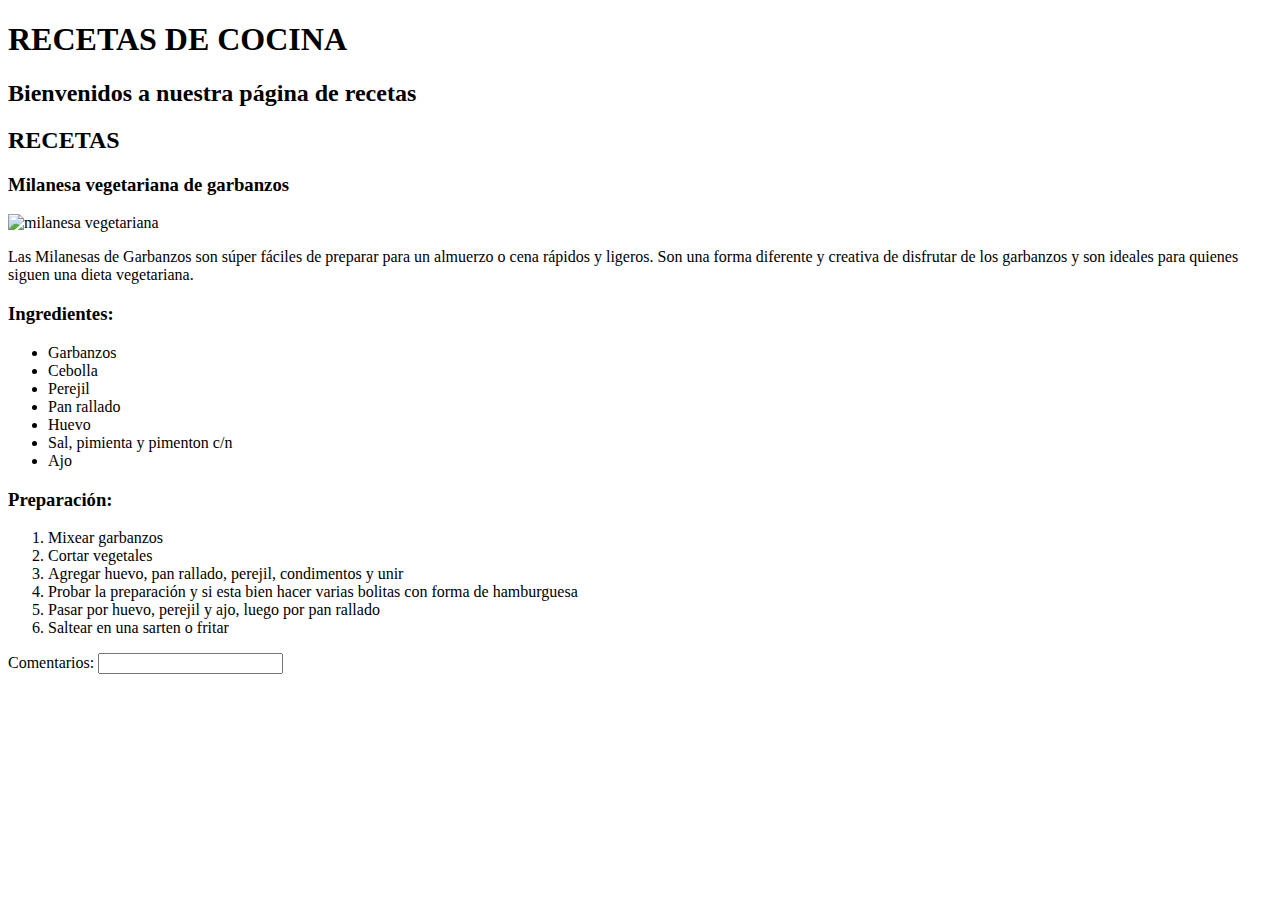
==== index.html @ f1cad25b "Index" ====
<!DOCTYPE html>
<html lang="en">
<head>
    <meta charset="UTF-8">
    <meta http-equiv="X-UA-Compatible" content="IE=edge">
    <meta name="viewport" content="width=device-width, initial-scale=1.0">
    <title>Document</title>
</head>
<body>
    <header>
        <h1>RECETAS DE COCINA</h1>
    </header>
    <main>
        <h2>
            Bienvenidos a nuestra página de recetas
        </h2>
        <h2>RECETAS</h2>
        <h3>Milanesa vegetariana de garbanzos</h3>
        <img src="https://cocinacriolla.com.ar/wp-content/uploads/2021/12/MILANESAS-VEGANAS-DE-POROTOS.jpg" alt="milanesa vegetariana">
        <p>
            Las Milanesas de Garbanzos son súper fáciles de preparar para un almuerzo o cena rápidos y ligeros. Son una forma diferente y creativa de disfrutar de los garbanzos y son ideales para quienes siguen una dieta vegetariana.
        </p>

        <h3>Ingredientes:</h3>
        <ul>
            <li>Garbanzos</li>
            <li>Cebolla</li>
            <li>Perejil</li>
            <li>Pan rallado</li>
            <li>Huevo</li>
            <li>Sal, pimienta y pimenton c/n</li>
            <li>Ajo</li>
        </ul>

        <h3>Preparación:</h3>
        <ol>
            <li>Mixear garbanzos</li>
            <li>Cortar vegetales</li>
            <li>Agregar huevo, pan rallado, perejil, condimentos y unir</li>
            <li>Probar la preparación y si esta bien hacer varias bolitas con forma de hamburguesa</li>
            <li>Pasar por huevo, perejil y ajo, luego por pan rallado</li>
            <li>Saltear en una sarten o fritar</li>
        </ol>

        <form>
            <label>Comentarios:</label>
            <input type="textarea" row="5">
        </form>

        <table>
            <thead>
                <td></td>
            </thead>
        </table>
     </main>
    
</body>
</html>
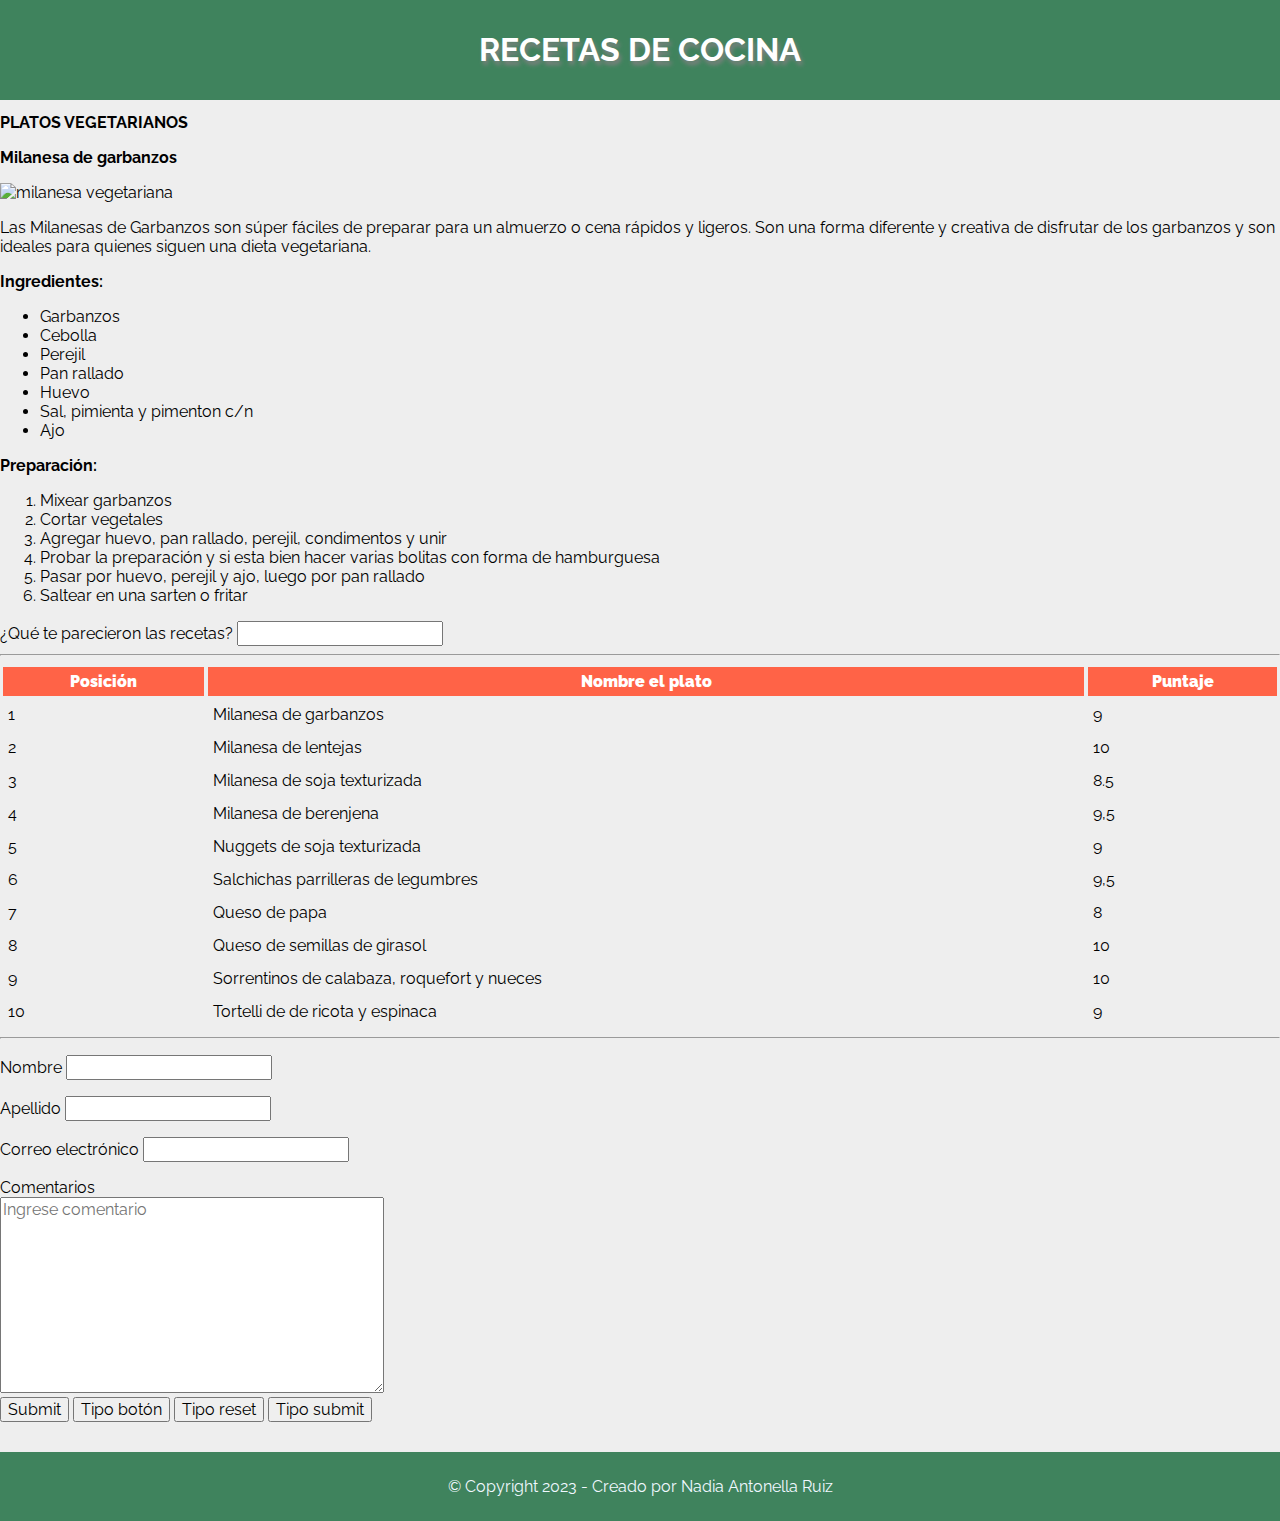
==== commit 8d25d850: "Mi primer commit" ====
--- a/index.html
+++ b/index.html
@@ -1,24 +1,31 @@
 <!DOCTYPE html>
-<html lang="en">
+<html>
+
 <head>
-    <meta charset="UTF-8">
-    <meta http-equiv="X-UA-Compatible" content="IE=edge">
-    <meta name="viewport" content="width=device-width, initial-scale=1.0">
-    <title>Document</title>
+    <title>My cooking blog</title>
+    <link rel="stylesheet" href="style.css"/>
+    <link rel="preconnect" href="https://fonts.googleapis.com">
+    <link rel="preconnect" href="https://fonts.gstatic.com" crossorigin>
+    <link href="https://fonts.googleapis.com/css2?family=Raleway:wght@300&display=swap" rel="stylesheet">
 </head>
+
 <body>
-    <header>
-        <h1>RECETAS DE COCINA</h1>
+    <header class="header">
+        <h1 class="titulo">RECETAS DE COCINA</h1>
+        <!-- <h2 class="centrado">
+            ¡Bienvenidos a nuestra página de recetas!
+        </h2> -->
     </header>
-    <main>
-        <h2>
-            Bienvenidos a nuestra página de recetas
-        </h2>
-        <h2>RECETAS</h2>
-        <h3>Milanesa vegetariana de garbanzos</h3>
-        <img src="https://cocinacriolla.com.ar/wp-content/uploads/2021/12/MILANESAS-VEGANAS-DE-POROTOS.jpg" alt="milanesa vegetariana">
+
+    <body>
+        <h2>PLATOS VEGETARIANOS</h2>
+        <h3>Milanesa de garbanzos</h3>
+        <img src="https://cocinacriolla.com.ar/wp-content/uploads/2021/12/MILANESAS-VEGANAS-DE-POROTOS.jpg" width="400"
+            alt="milanesa vegetariana">
         <p>
-            Las Milanesas de Garbanzos son súper fáciles de preparar para un almuerzo o cena rápidos y ligeros. Son una forma diferente y creativa de disfrutar de los garbanzos y son ideales para quienes siguen una dieta vegetariana.
+            Las Milanesas de Garbanzos son súper fáciles de preparar para un almuerzo o cena rápidos y ligeros. Son una
+            forma diferente y creativa de disfrutar de los garbanzos y son ideales para quienes siguen una dieta
+            vegetariana.
         </p>
 
         <h3>Ingredientes:</h3>
@@ -43,16 +50,112 @@
         </ol>
 
         <form>
-            <label>Comentarios:</label>
+            <label>¿Qué te parecieron las recetas?</label>
             <input type="textarea" row="5">
         </form>
 
+        <hr>
+
         <table>
-            <thead>
-                <td></td>
-            </thead>
+                <tr>
+                    <th><strong>Posición</strong></td>
+                    <th><strong>Nombre el plato</strong></td>
+                    <th><strong>Puntaje</strong></td>
+                </tr>
+
+                <tr>
+                    <td>1</td>
+                    <td>Milanesa de garbanzos</td>
+                    <td>9</td>
+                </tr>
+
+                <tr>
+                    <td>2</td>
+                    <td>Milanesa de lentejas</td>
+                    <td>10</td>
+                </tr>
+
+                <tr>
+                    <td>3</td>
+                    <td>Milanesa de soja texturizada</td>
+                    <td>8.5</td>
+                </tr>
+
+                <tr>
+                    <td>4</td>
+                    <td>Milanesa de berenjena</td>
+                    <td>9,5</td>
+                </tr>
+
+                <tr>
+                    <td>5</td>
+                    <td>Nuggets de soja texturizada</td>
+                    <td>9</td>
+                </tr>
+
+                <tr>
+                    <td>6</td>
+                    <td>Salchichas parrilleras de legumbres</td>
+                    <td>9,5</td>
+                </tr>
+
+                <tr>
+                    <td>7</td>
+                    <td>Queso de papa</td>
+                    <td>8</td>
+                </tr>
+
+                <tr>
+                    <td>8</td>
+                    <td>Queso de semillas de girasol</td>
+                    <td>10</td>
+                </tr>
+
+                <tr>
+                    <td>9</td>
+                    <td>Sorrentinos de calabaza, roquefort y nueces</td>
+                    <td>10</td>
+                </tr>
+
+                <tr>
+                    <td>10</td>
+                    <td>Tortelli de de ricota y espinaca</td>
+                    <td>9</td>
+                </tr>
         </table>
-     </main>
-    
+
+        <hr>
+
+        <form action="formulario" method="POST">
+            <p>
+                <label for="nombre">Nombre</label>
+                <input type="text" id="nombre" name="nombre">
+            </p>
+            <p>
+                <label for="apellido">Apellido</label>
+                <input type="text" id="apellido" name="apellido">
+            </p>
+            <p>
+                <label for="email">Correo electrónico</label>
+                <input type="email" id="email" name="email">
+            </p>
+            <label for="comentario">Comentarios</label>
+            <br>
+            <textarea cols="40" rows="10" id="comentario" placeholder="Ingrese comentario" name="comentario"></textarea>
+            <br>
+            <input type="submit" id="submit" name="submit">
+            <button type="button">Tipo botón</button>
+            <button type="reset">Tipo reset</button>
+            <button type="submit">Tipo submit</button>
+        </form>
+    </body>
+
+    <footer class="footer">
+        © Copyright 2023 - Creado por Nadia Antonella Ruiz
+    </footer>
+
+    <!-- comments -->
+
 </body>
+
 </html>--- a/style.css
+++ b/style.css
@@ -0,0 +1,67 @@
+* {
+    font-family: 'Raleway', sans-serif;
+    font-size: medium;
+}
+
+body {
+    margin: 0;
+    background-color: #eee;
+}
+
+.header {
+    background-color: rgb(63, 131, 93);
+    color: aliceblue;
+    padding: 10px;
+    text-align: center;
+}
+
+header h2 {
+    font-size: 4rem;
+    text-align: center;
+}
+
+
+.footer {
+    background-color: rgb(63, 131, 93);
+    color: aliceblue;
+    padding: 25px;
+    text-align: center;
+    margin-top: 30px;
+}              
+
+.titulo {
+    text-shadow: 2px 4px 4px gray;
+    color: rgb(255, 255, 255);
+    font-size: xx-large;
+}
+
+table {
+    width: 100%;
+    
+}
+
+th, td {
+    border: solid 1px #eee;
+    padding: 5px;
+}
+
+th {
+    background-color: tomato;
+    color: white;
+    text-align: center;
+}
+
+tr:nth-child(even) {
+    background-color: #eee;
+}
+
+tr:hover {
+    background-color: #aaa;
+    cursor: pointer;
+}
+
+/* .inline-block {
+    display: inline-block;
+
+    no se le puede agregar la propiedad de width ni hight
+} */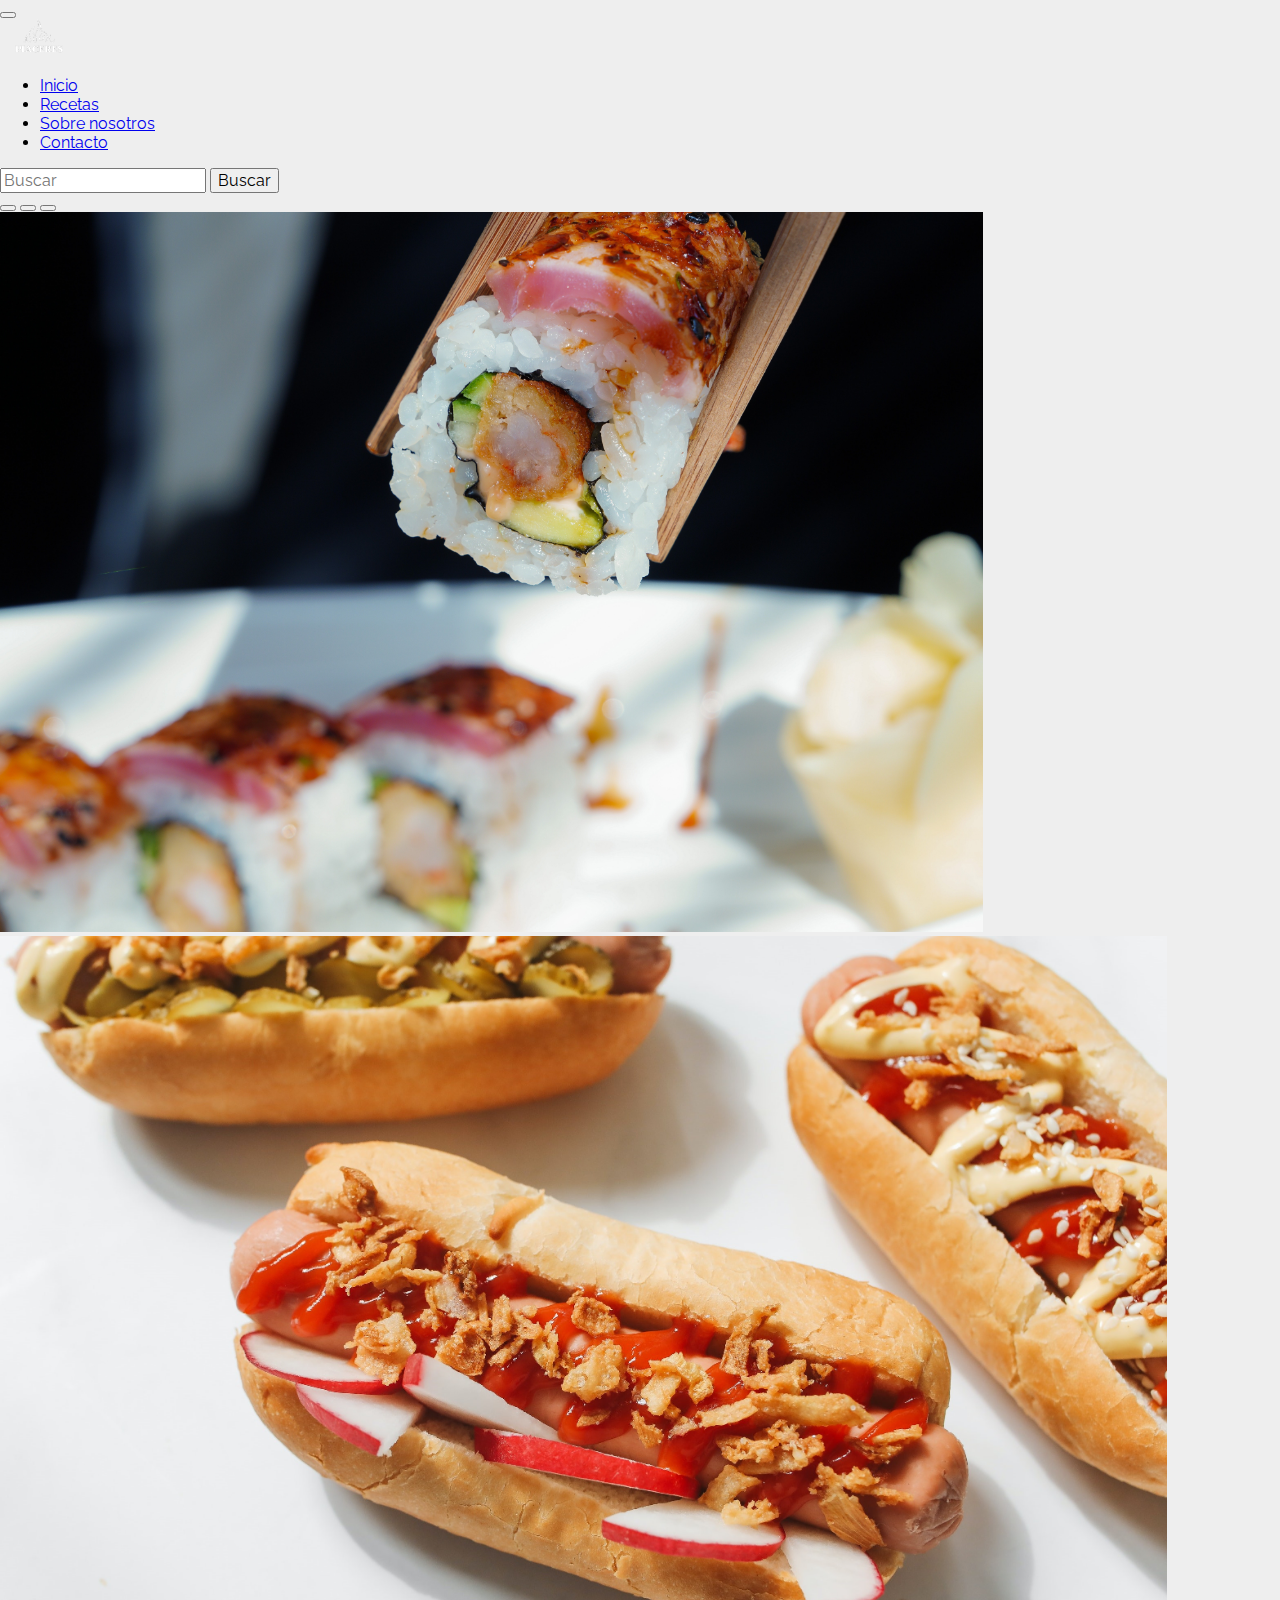
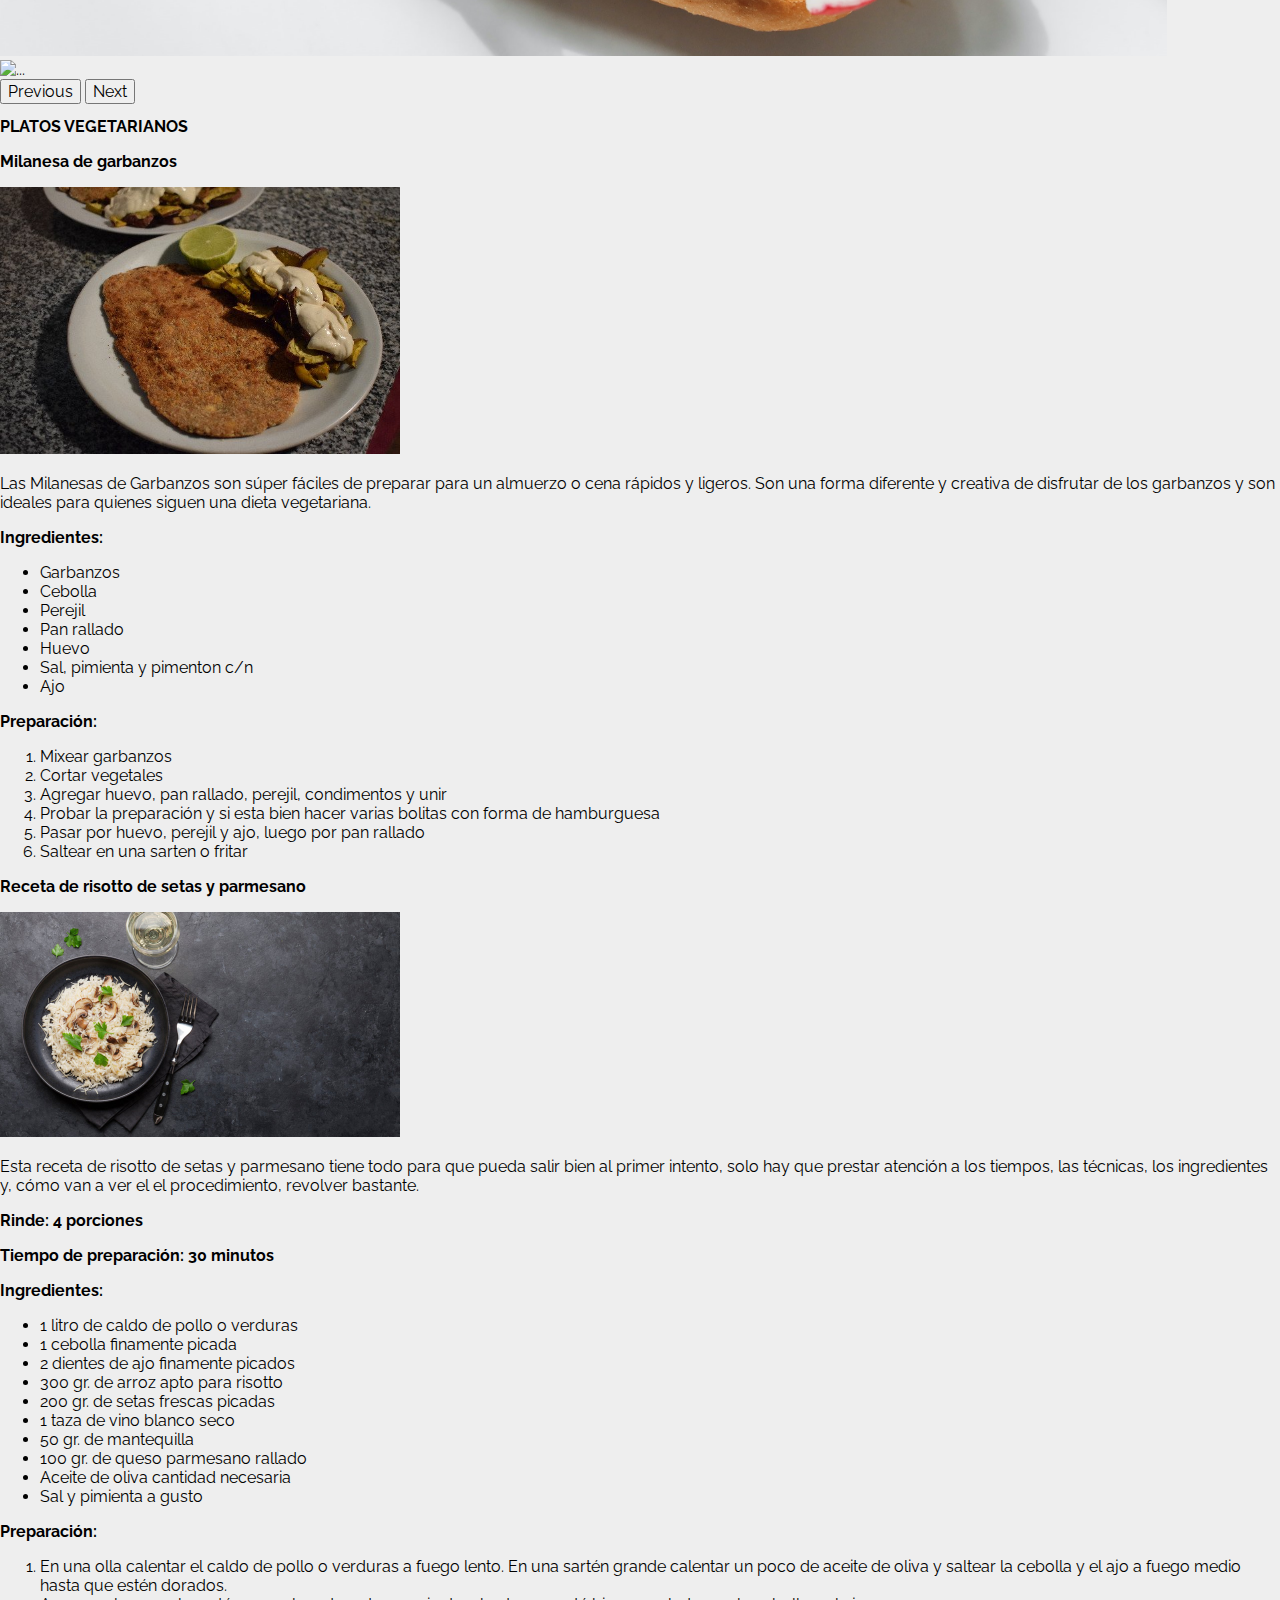
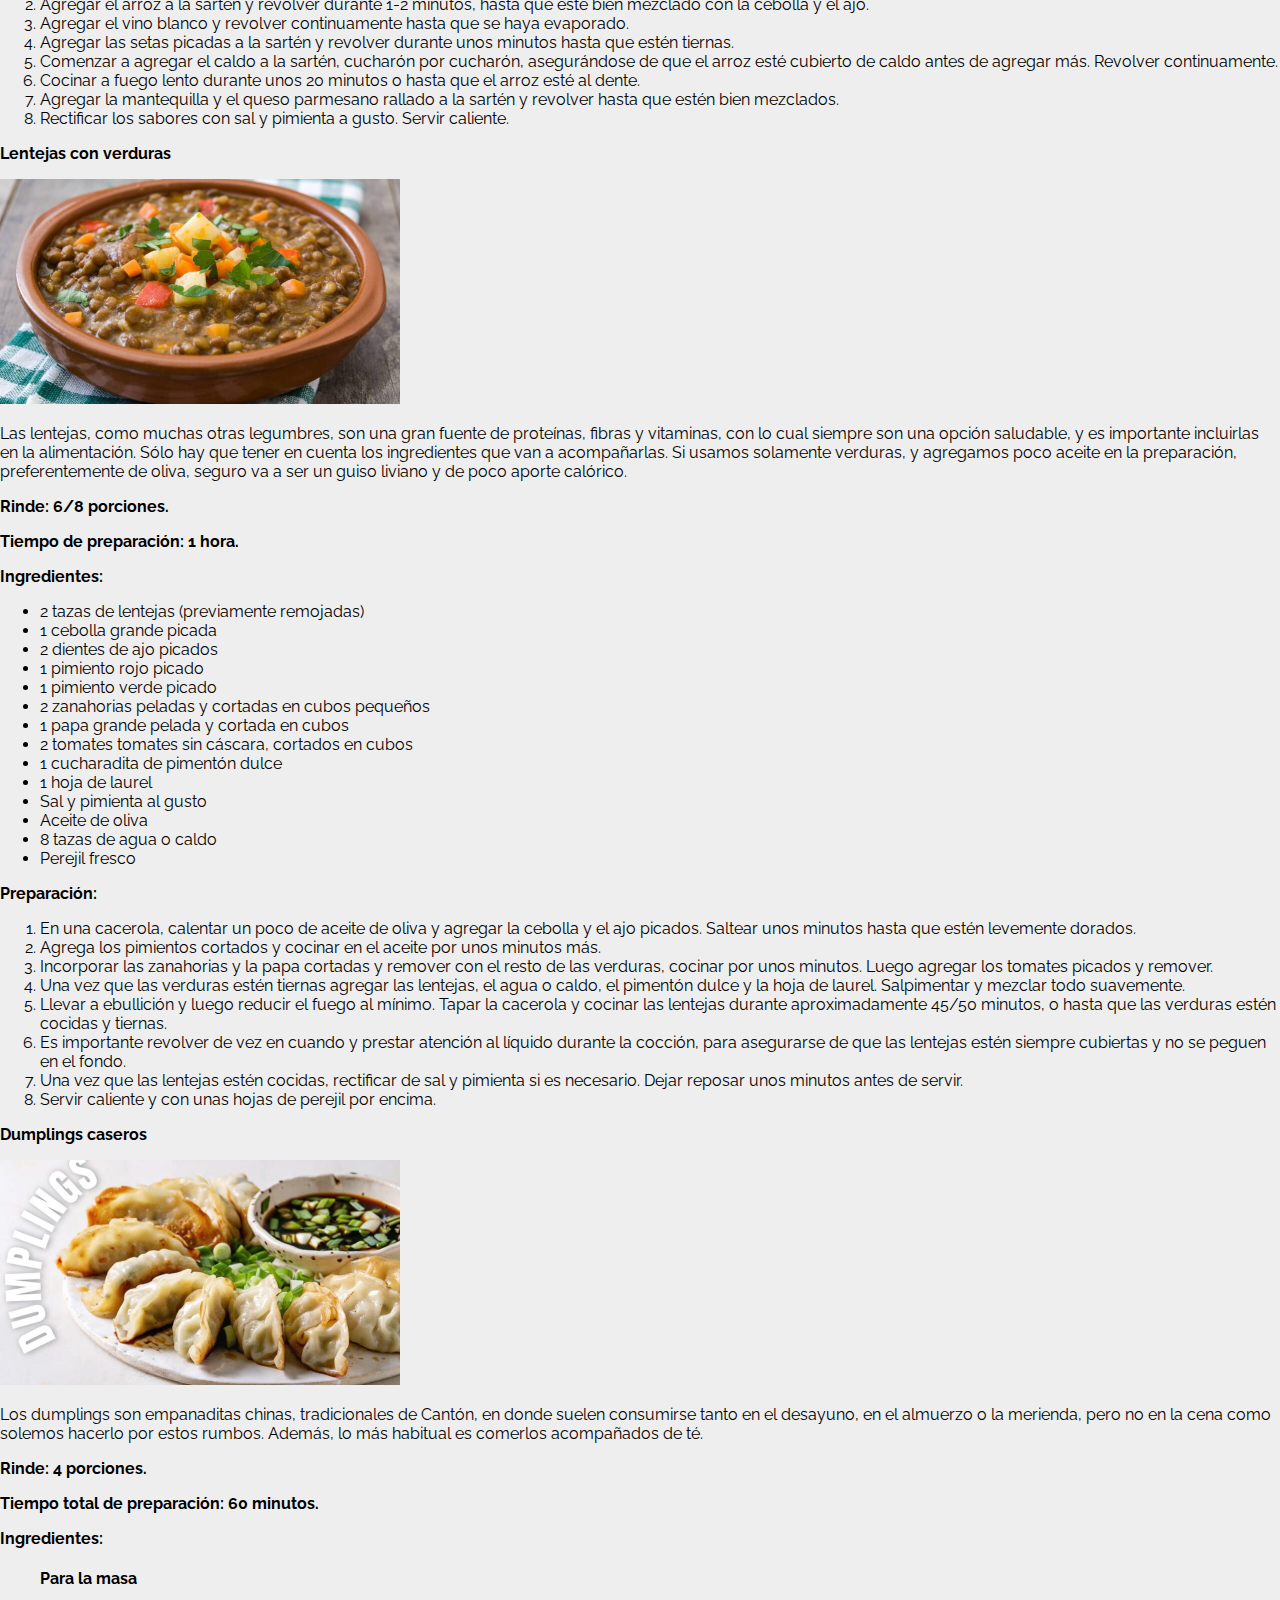
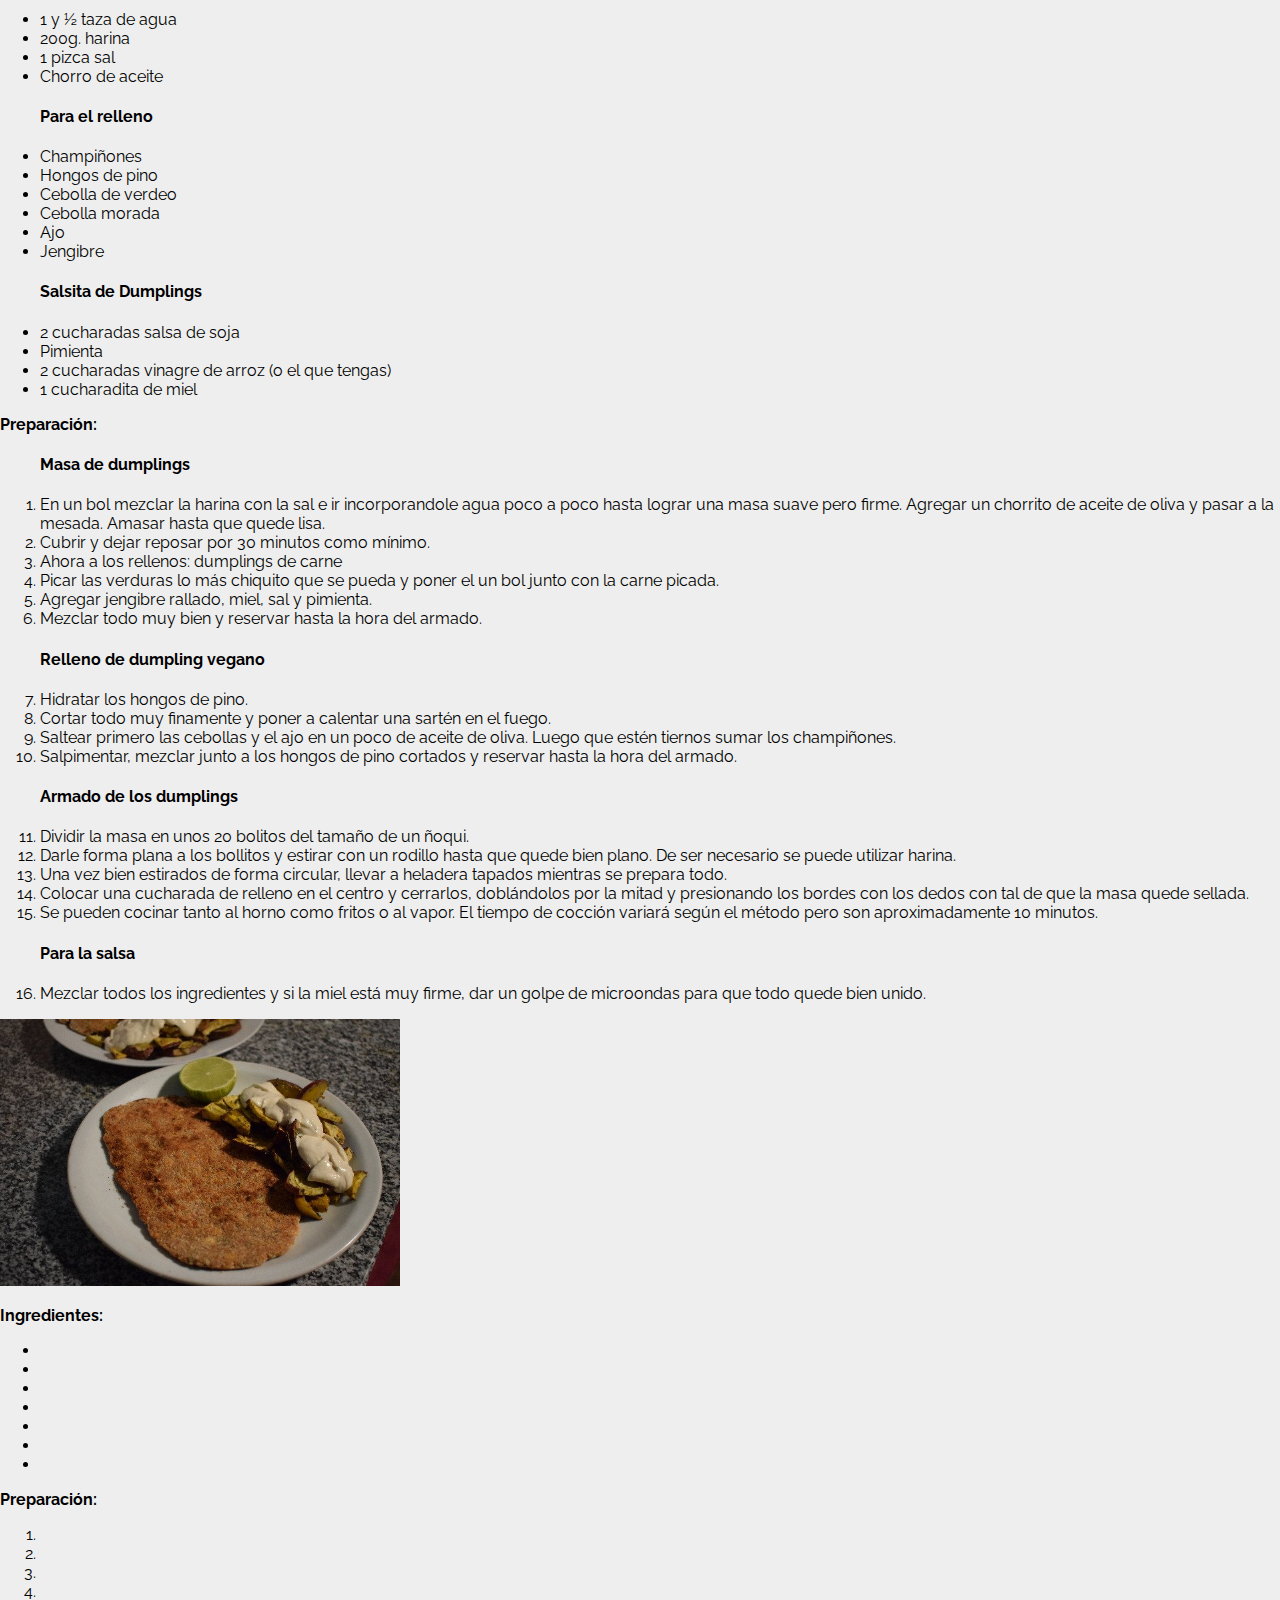
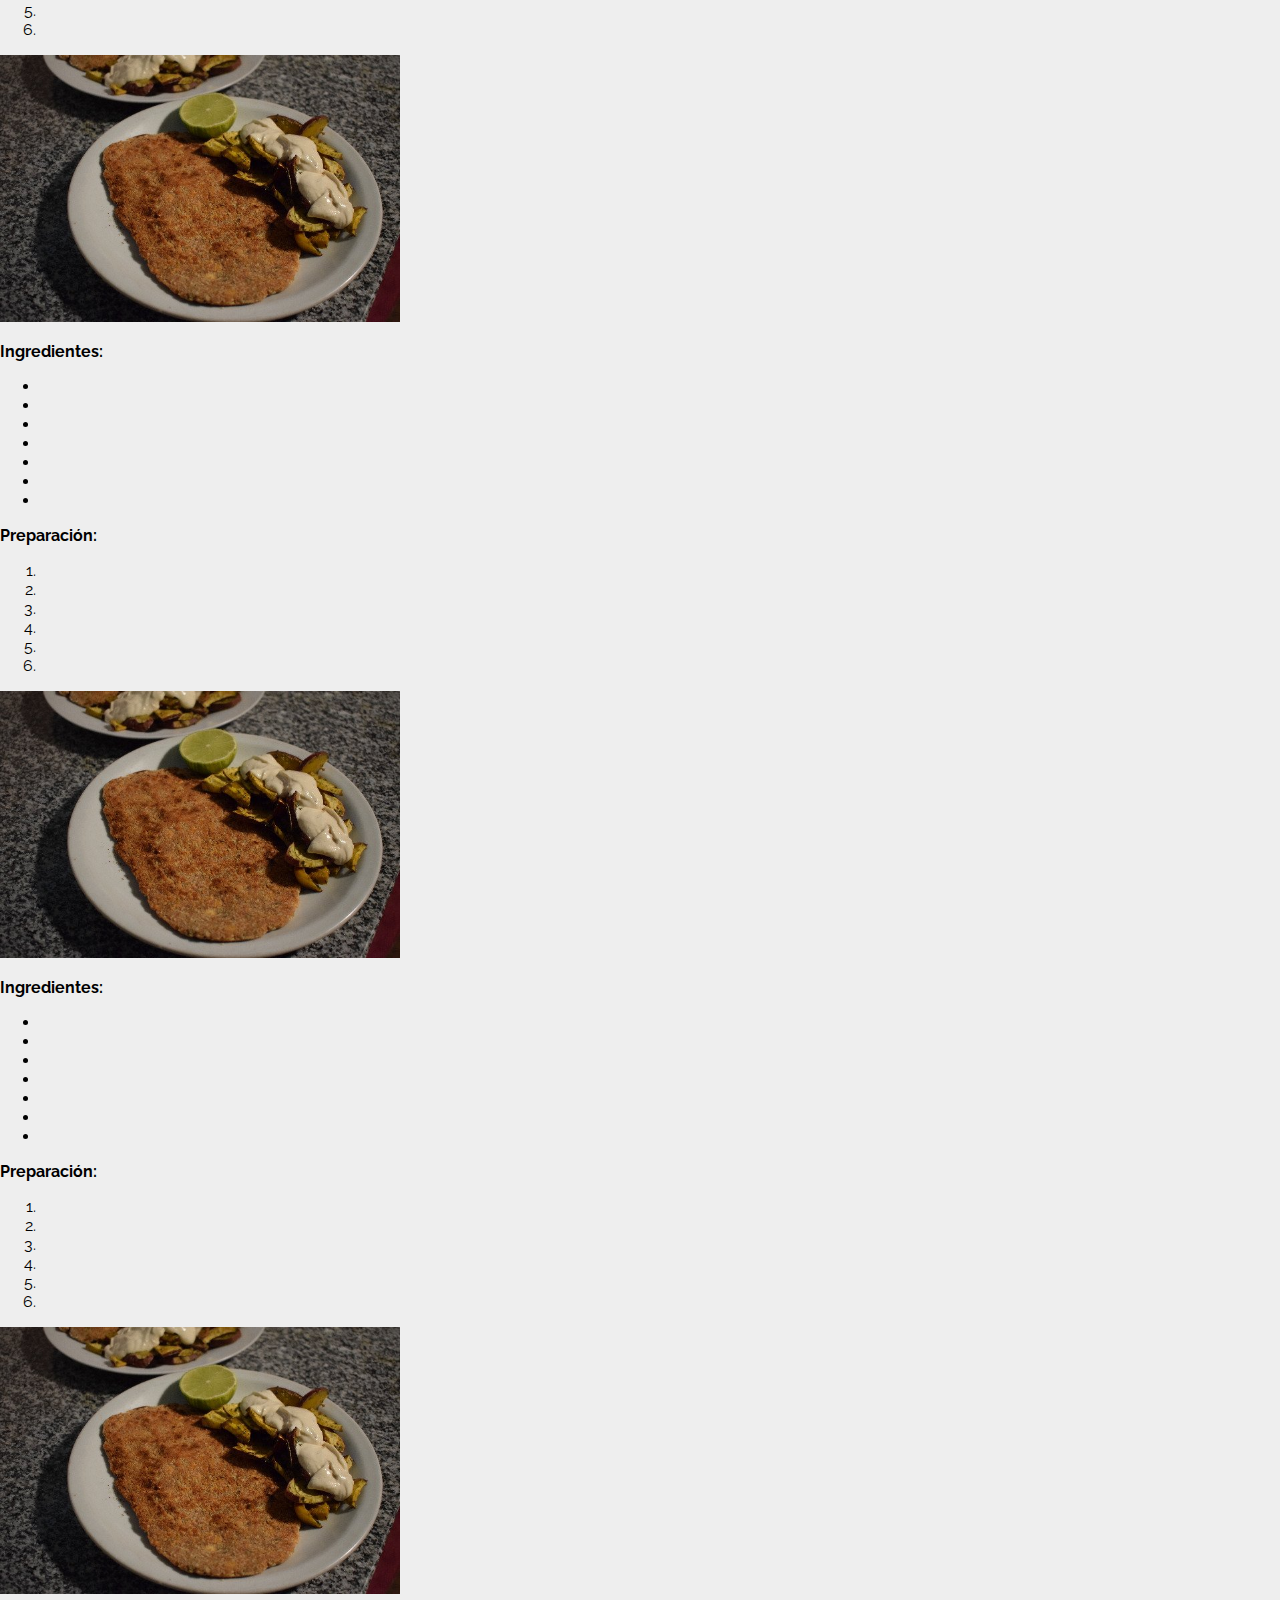
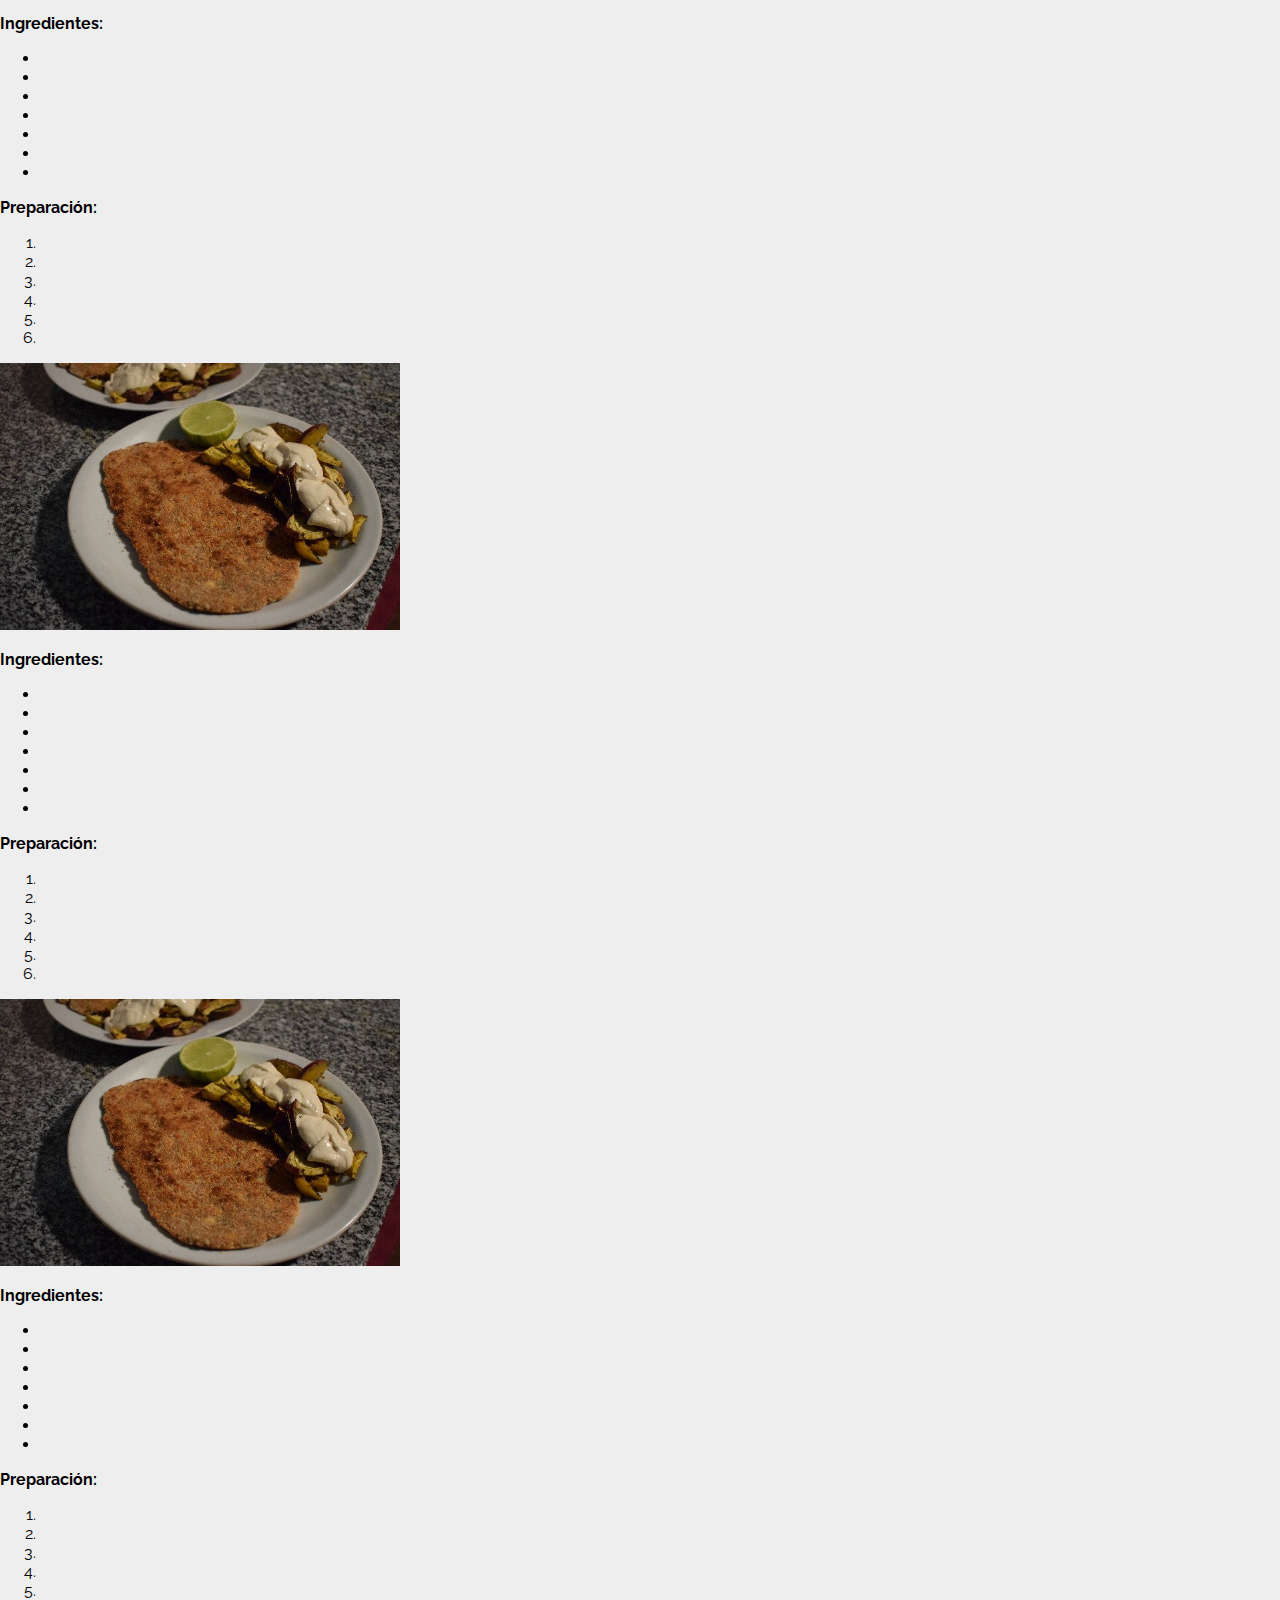
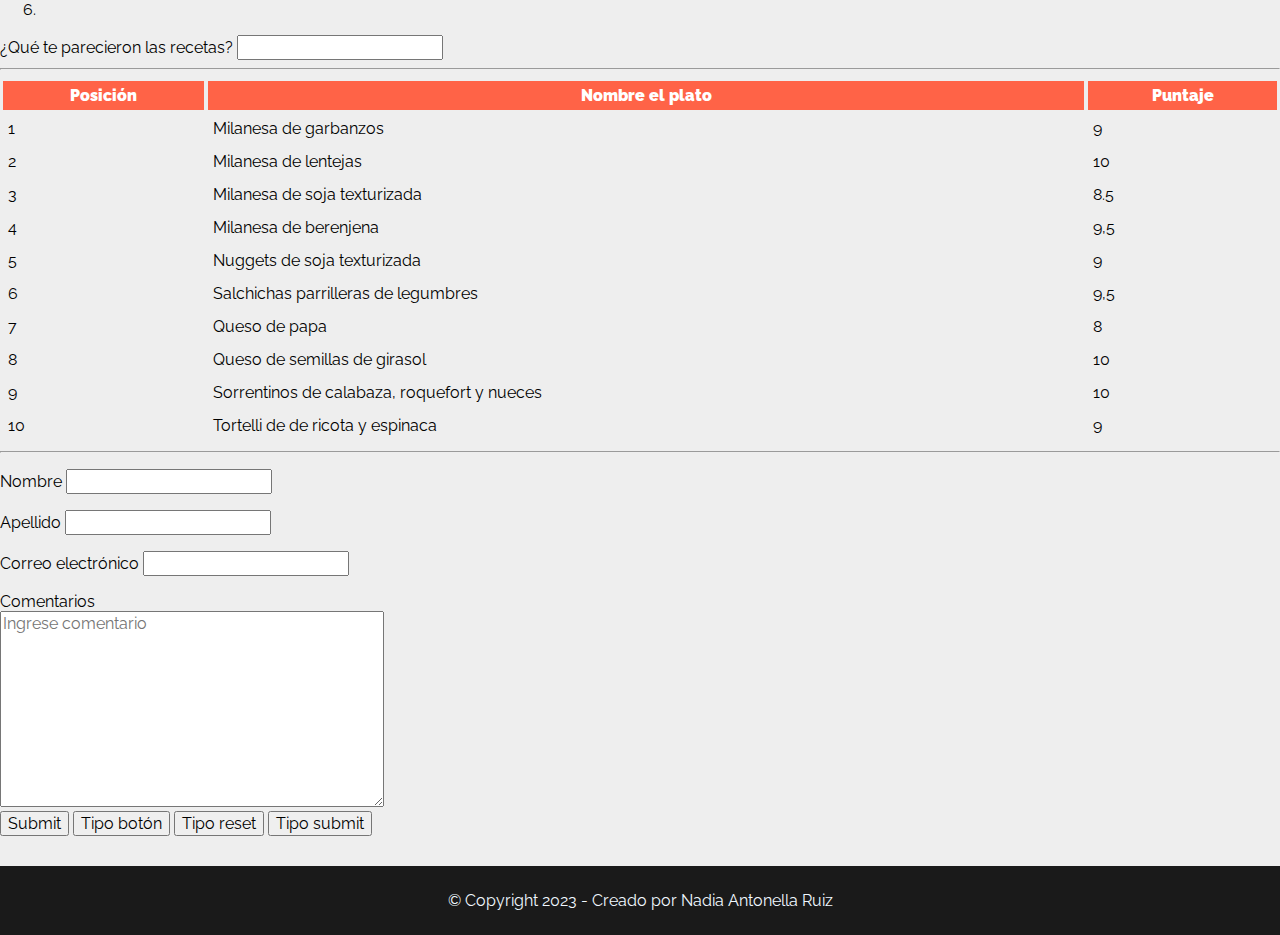
==== commit 51da5a73: "navbar y carrusel" ====
--- a/index.html
+++ b/index.html
@@ -3,25 +3,81 @@
 
 <head>
     <title>My cooking blog</title>
-    <link rel="stylesheet" href="style.css"/>
+    <link rel="stylesheet" href="style.css" />
     <link rel="preconnect" href="https://fonts.googleapis.com">
     <link rel="preconnect" href="https://fonts.gstatic.com" crossorigin>
     <link href="https://fonts.googleapis.com/css2?family=Raleway:wght@300&display=swap" rel="stylesheet">
+    <link href="https://cdn.jsdelivr.net/npm/bootstrap@5.0.2/dist/css/bootstrap.min.css" rel="stylesheet" integrity="sha384-EVSTQN3/azprG1Anm3QDgpJLIm9Nao0Yz1ztcQTwFspd3yD65VohhpuuCOmLASjC" crossorigin="anonymous">
 </head>
 
 <body>
-    <header class="header">
-        <h1 class="titulo">RECETAS DE COCINA</h1>
-        <!-- <h2 class="centrado">
-            ¡Bienvenidos a nuestra página de recetas!
-        </h2> -->
+    <header>
+        <nav class="navbar navbar-expand-lg navbar-dark bg-dark">
+            <div class="container-fluid">
+              <button class="navbar-toggler" type="button" data-bs-toggle="collapse" data-bs-target="#navbarTogglerDemo01" aria-controls="navbarTogglerDemo01" aria-expanded="false" aria-label="Toggle navigation">
+                <span class="navbar-toggler-icon"></span>
+              </button>
+              <div class="collapse navbar-collapse" id="navbarTogglerDemo01">
+                <a class="navbar-brand" href="#"><img src="img/logo sin fondo edit.png" width="80"></a>
+                <ul class="navbar-nav me-auto mb-2 mb-lg-0">
+                  <li class="nav-item">
+                    <a class="nav-link active" aria-current="page" href="#">Inicio</a>
+                  </li>
+                  <li class="nav-item">
+                    <a class="nav-link active" href="#">Recetas</a>
+                  </li>
+                  <li class="nav-item">
+                    <a class="nav-link active" href="#">Sobre nosotros</a>
+                  </li>
+                  <li class="nav-item">
+                    <a class="nav-link active" href="#" tabindex="-1" aria-disabled="true">Contacto</a>
+                  </li>
+                </ul>
+                <form class="d-flex">
+                  <input class="form-control me-2" type="buscar" placeholder="Buscar" aria-label="Buscar">
+                  <button class="btn btn-outline-success" type="submit">Buscar</button>
+                </form>
+              </div>
+            </div>
+          </nav>
     </header>
 
     <body>
+        <div id="carouselExampleCaptions" class="carousel slide" data-bs-ride="carousel">
+            <div class="carousel-indicators">
+              <button type="button" data-bs-target="#carouselExampleCaptions" data-bs-slide-to="0" class="active" aria-current="true" aria-label="Slide 1"></button>
+              <button type="button" data-bs-target="#carouselExampleCaptions" data-bs-slide-to="1" aria-label="Slide 2"></button>
+              <button type="button" data-bs-target="#carouselExampleCaptions" data-bs-slide-to="2" aria-label="Slide 3"></button>
+            </div>
+            <div class="carousel-inner">
+              <div class="carousel-item active">
+                <img src="img/sushi1.jpg" class="d-block w-100" alt="...">
+                <div class="carousel-caption d-none d-md-block">
+                </div>
+              </div>
+              <div class="carousel-item">
+                <img src="img/panchos-veganos1.jpg" class="d-block w-100" alt="...">
+                <div class="carousel-caption d-none d-md-block">
+                </div>
+              </div>
+              <div class="carousel-item">
+                <img src="img/ñoquis2.jpg" class="d-block w-100" alt="...">
+                <div class="carousel-caption d-none d-md-block">
+                </div>
+              </div>
+            </div>
+            <button class="carousel-control-prev" type="button" data-bs-target="#carouselExampleCaptions" data-bs-slide="prev">
+              <span class="carousel-control-prev-icon" aria-hidden="true"></span>
+              <span class="visually-hidden">Previous</span>
+            </button>
+            <button class="carousel-control-next" type="button" data-bs-target="#carouselExampleCaptions" data-bs-slide="next">
+              <span class="carousel-control-next-icon" aria-hidden="true"></span>
+              <span class="visually-hidden">Next</span>
+            </button>
+          </div>
         <h2>PLATOS VEGETARIANOS</h2>
         <h3>Milanesa de garbanzos</h3>
-        <img src="https://cocinacriolla.com.ar/wp-content/uploads/2021/12/MILANESAS-VEGANAS-DE-POROTOS.jpg" width="400"
-            alt="milanesa vegetariana">
+        <img src="img/milanesa-de-garbandos.jpeg" width="400" alt="milanesa vegetariana">
         <p>
             Las Milanesas de Garbanzos son súper fáciles de preparar para un almuerzo o cena rápidos y ligeros. Son una
             forma diferente y creativa de disfrutar de los garbanzos y son ideales para quienes siguen una dieta
@@ -49,6 +105,325 @@
             <li>Saltear en una sarten o fritar</li>
         </ol>
 
+        <h3>Receta de risotto de setas y parmesano</h3>
+        <img src="img/risotto-de-setas-y-parmesano.jpg" width="400" alt="rissoto de setas">
+        <p>
+            Esta receta de risotto de setas y parmesano tiene todo para que pueda salir bien al primer intento, solo hay
+            que prestar atención a los tiempos, las técnicas, los ingredientes y, cómo van a ver el el procedimiento,
+            revolver bastante.
+        </p>
+
+        <h3>Rinde: 4 porciones</h3>
+        <h3>Tiempo de preparación: 30 minutos</h3>
+
+        <h3>Ingredientes:</h3>
+        <ul>
+            <li>1 litro de caldo de pollo o verduras</li>
+            <li>1 cebolla finamente picada</li>
+            <li>2 dientes de ajo finamente picados</li>
+            <li>300 gr. de arroz apto para risotto</li>
+            <li>200 gr. de setas frescas picadas </li>
+            <li>1 taza de vino blanco seco</li>
+            <li>50 gr. de mantequilla</li>
+            <li>100 gr. de queso parmesano rallado</li>
+            <li>Aceite de oliva cantidad necesaria</li>
+            <li>Sal y pimienta a gusto</li>
+        </ul>
+
+        <h3>Preparación:</h3>
+        <ol>
+            <li>En una olla calentar el caldo de pollo o verduras a fuego lento. En una sartén grande calentar un poco
+                de aceite de oliva y saltear la cebolla y el ajo a fuego medio hasta que estén dorados.</li>
+            <li>Agregar el arroz a la sartén y revolver durante 1-2 minutos, hasta que esté bien mezclado con la cebolla
+                y el ajo.</li>
+            <li>Agregar el vino blanco y revolver continuamente hasta que se haya evaporado.</li>
+            <li>Agregar las setas picadas a la sartén y revolver durante unos minutos hasta que estén tiernas.</li>
+            <li>Comenzar a agregar el caldo a la sartén, cucharón por cucharón, asegurándose de que el arroz esté
+                cubierto de caldo antes de agregar más. Revolver continuamente.</li>
+            <li>Cocinar a fuego lento durante unos 20 minutos o hasta que el arroz esté al dente.</li>
+            <li>Agregar la mantequilla y el queso parmesano rallado a la sartén y revolver hasta que estén bien
+                mezclados.</li>
+            <li>Rectificar los sabores con sal y pimienta a gusto. Servir caliente.</li>
+        </ol>
+
+        <h3>Lentejas con verduras</h3>
+        <img src="img/lentejas-con-verduras.jpg" width="400" alt="guiso de lentejas">
+        <p>
+            Las lentejas, como muchas otras legumbres, son una gran fuente de proteínas, fibras y vitaminas, con lo cual
+            siempre son una opción saludable, y es importante incluirlas en la alimentación. Sólo hay que tener en
+            cuenta los ingredientes que van a acompañarlas. Si usamos solamente verduras, y agregamos poco aceite en la
+            preparación, preferentemente de oliva, seguro va a ser un guiso liviano y de poco aporte calórico.
+        </p>
+
+        <h3>Rinde: 6/8 porciones.</h3>
+        <h3>Tiempo de preparación: 1 hora.</h3>
+
+        <h3>Ingredientes:</h3>
+        <ul>
+            <li>2 tazas de lentejas (previamente remojadas)</li>
+            <li>1 cebolla grande picada</li>
+            <li>2 dientes de ajo picados</li>
+            <li>1 pimiento rojo picado</li>
+            <li>1 pimiento verde picado</li>
+            <li>2 zanahorias peladas y cortadas en cubos pequeños</li>
+            <li>1 papa grande pelada y cortada en cubos</li>
+            <li>2 tomates tomates sin cáscara, cortados en cubos</li>
+            <li>1 cucharadita de pimentón dulce</li>
+            <li>1 hoja de laurel</li>
+            <li>Sal y pimienta al gusto</li>
+            <li>Aceite de oliva</li>
+            <li>8 tazas de agua o caldo</li>
+            <li>Perejil fresco</li>
+        </ul>
+
+        <h3>Preparación:</h3>
+        <ol>
+            <li>En una cacerola, calentar un poco de aceite de oliva y agregar la cebolla y el ajo picados. Saltear unos
+                minutos hasta que estén levemente dorados.</li>
+            <li>Agrega los pimientos cortados y cocinar en el aceite por unos minutos más.</li>
+            <li>Incorporar las zanahorias y la papa cortadas y remover con el resto de las verduras, cocinar por unos
+                minutos. Luego agregar los tomates picados y remover. </li>
+            <li>Una vez que las verduras estén tiernas agregar las lentejas, el agua o caldo, el pimentón dulce y la
+                hoja de laurel. Salpimentar y mezclar todo suavemente.</li>
+            <li>Llevar a ebullición y luego reducir el fuego al mínimo. Tapar la cacerola y cocinar las lentejas durante
+                aproximadamente 45/50 minutos, o hasta que las verduras estén cocidas y tiernas. </li>
+            <li>Es importante revolver de vez en cuando y prestar atención al líquido durante la cocción, para
+                asegurarse de que las lentejas estén siempre cubiertas y no se peguen en el fondo.</li>
+            <li>Una vez que las lentejas estén cocidas, rectificar de sal y pimienta si es necesario. Dejar reposar unos
+                minutos antes de servir. </li>
+            <li>Servir caliente y con unas hojas de perejil por encima. </li>
+        </ol>
+
+        <h3>Dumplings caseros</h3>
+        <img src="img/receta-de-dumplings.jpg" width="400" alt="Dumplings">
+        <p>
+            Los dumplings son empanaditas chinas, tradicionales de Cantón, en donde suelen consumirse tanto en el
+            desayuno, en el almuerzo o la merienda, pero no en la cena como solemos hacerlo por estos rumbos. Además, lo
+            más habitual es comerlos acompañados de té.
+        </p>
+
+        <h3>Rinde: 4 porciones.</h3>
+        <h3>Tiempo total de preparación: 60 minutos.</h3>
+
+        <h3>Ingredientes:</h3>
+        <ul>
+            <h4>Para la masa</h4>
+            <li>1 y ½ taza de agua</li>
+            <li>200g. harina</li>
+            <li>1 pizca sal</li>
+            <li>Chorro de aceite</li>
+
+            <h4>Para el relleno</h4>
+            <li>Champiñones</li>
+            <li>Hongos de pino</li>
+            <li>Cebolla de verdeo</li>
+            <li>Cebolla morada</li>
+            <li>Ajo</li>
+            <li>Jengibre</li>
+
+            <h4>Salsita de Dumplings</h4>
+            <li>2 cucharadas salsa de soja</li>
+            <li>Pimienta</li>
+            <li>2 cucharadas vinagre de arroz (o el que tengas)</li>
+            <li>1 cucharadita de miel</li>
+        </ul>
+
+        <h3>Preparación:</h3>
+        <ol>
+            <h4>Masa de dumplings</h4>
+            <li>En un bol mezclar la harina con la sal e ir incorporandole agua poco a poco hasta lograr una masa suave
+                pero
+                firme. Agregar un chorrito de aceite de oliva y pasar a la mesada.
+                Amasar hasta que quede lisa.</li>
+            <li>Cubrir y dejar reposar por 30 minutos como mínimo.</li>
+            <li>Ahora a los rellenos: dumplings de carne</li>
+            <li>Picar las verduras lo más chiquito que se pueda y poner el un bol junto con la carne picada.</li>
+            <li>Agregar jengibre rallado, miel, sal y pimienta.</li>
+            <li>Mezclar todo muy bien y reservar hasta la hora del armado.</li>
+            
+            <h4>Relleno de dumpling vegano</h4>
+            <li>Hidratar los hongos de pino.</li>
+            <li>Cortar todo muy finamente y poner a calentar una sartén en el fuego.</li>
+            <li>Saltear primero las cebollas y el ajo en un poco de aceite de oliva. Luego que estén tiernos sumar los
+                champiñones.</li>
+            <li>Salpimentar, mezclar junto a los hongos de pino cortados y reservar hasta la hora del armado.</li>
+            <h4>Armado de los dumplings</h4>
+                <li>Dividir la masa en unos 20 bolitos del tamaño de un ñoqui.</li>
+                <li>Darle forma plana a los bollitos y estirar con un rodillo hasta que quede bien plano. De ser necesario se puede
+        utilizar harina.</li>
+                <li>Una vez bien estirados de forma circular, llevar a heladera tapados mientras se prepara todo.</li>
+                <li>Colocar una cucharada de relleno en el centro y cerrarlos, doblándolos por la mitad y presionando los bordes con
+        los dedos con tal de que la masa quede sellada.</li>
+                <li>Se pueden cocinar tanto al horno como fritos o al vapor.
+        El tiempo de cocción variará según el método pero son aproximadamente 10 minutos.
+        </li>
+            <h4>Para la salsa</h4>
+            <li>Mezclar todos los ingredientes y si la miel está muy firme, dar un golpe de microondas para que todo quede bien
+        unido.</li>
+        </ol>
+
+        <h3></h3>
+        <img src="img/milanesa-de-garbandos.jpeg" width="400" alt="milanesa vegetariana">
+        <p>
+
+        </p>
+
+        <h3>Ingredientes:</h3>
+        <ul>
+            <li></li>
+            <li></li>
+            <li></li>
+            <li></li>
+            <li></li>
+            <li></li>
+            <li></li>
+        </ul>
+
+        <h3>Preparación:</h3>
+        <ol>
+            <li></li>
+            <li></li>
+            <li></li>
+            <li></li>
+            <li></li>
+            <li></li>
+        </ol>
+
+        <h3></h3>
+        <img src="img/milanesa-de-garbandos.jpeg" width="400" alt="milanesa vegetariana">
+        <p>
+
+        </p>
+
+        <h3>Ingredientes:</h3>
+        <ul>
+            <li></li>
+            <li></li>
+            <li></li>
+            <li></li>
+            <li></li>
+            <li></li>
+            <li></li>
+        </ul>
+
+        <h3>Preparación:</h3>
+        <ol>
+            <li></li>
+            <li></li>
+            <li></li>
+            <li></li>
+            <li></li>
+            <li></li>
+        </ol>
+
+        <h3></h3>
+        <img src="img/milanesa-de-garbandos.jpeg" width="400" alt="milanesa vegetariana">
+        <p>
+
+        </p>
+
+        <h3>Ingredientes:</h3>
+        <ul>
+            <li></li>
+            <li></li>
+            <li></li>
+            <li></li>
+            <li></li>
+            <li></li>
+            <li></li>
+        </ul>
+
+        <h3>Preparación:</h3>
+        <ol>
+            <li></li>
+            <li></li>
+            <li></li>
+            <li></li>
+            <li></li>
+            <li></li>
+        </ol>
+
+        <h3></h3>
+        <img src="img/milanesa-de-garbandos.jpeg" width="400" alt="milanesa vegetariana">
+        <p>
+
+        </p>
+
+        <h3>Ingredientes:</h3>
+        <ul>
+            <li></li>
+            <li></li>
+            <li></li>
+            <li></li>
+            <li></li>
+            <li></li>
+            <li></li>
+        </ul>
+
+        <h3>Preparación:</h3>
+        <ol>
+            <li></li>
+            <li></li>
+            <li></li>
+            <li></li>
+            <li></li>
+            <li></li>
+        </ol>
+
+        <h3></h3>
+        <img src="img/milanesa-de-garbandos.jpeg" width="400" alt="milanesa vegetariana">
+        <p>
+
+        </p>
+
+        <h3>Ingredientes:</h3>
+        <ul>
+            <li></li>
+            <li></li>
+            <li></li>
+            <li></li>
+            <li></li>
+            <li></li>
+            <li></li>
+        </ul>
+
+        <h3>Preparación:</h3>
+        <ol>
+            <li></li>
+            <li></li>
+            <li></li>
+            <li></li>
+            <li></li>
+            <li></li>
+        </ol>
+
+        <h3></h3>
+        <img src="img/milanesa-de-garbandos.jpeg" width="400" alt="milanesa vegetariana">
+        <p>
+
+        </p>
+
+        <h3>Ingredientes:</h3>
+        <ul>
+            <li></li>
+            <li></li>
+            <li></li>
+            <li></li>
+            <li></li>
+            <li></li>
+            <li></li>
+        </ul>
+
+        <h3>Preparación:</h3>
+        <ol>
+            <li></li>
+            <li></li>
+            <li></li>
+            <li></li>
+            <li></li>
+            <li></li>
+        </ol>
+
         <form>
             <label>¿Qué te parecieron las recetas?</label>
             <input type="textarea" row="5">
@@ -57,71 +432,71 @@
         <hr>
 
         <table>
-                <tr>
-                    <th><strong>Posición</strong></td>
-                    <th><strong>Nombre el plato</strong></td>
-                    <th><strong>Puntaje</strong></td>
-                </tr>
-
-                <tr>
-                    <td>1</td>
-                    <td>Milanesa de garbanzos</td>
-                    <td>9</td>
-                </tr>
-
-                <tr>
-                    <td>2</td>
-                    <td>Milanesa de lentejas</td>
-                    <td>10</td>
-                </tr>
-
-                <tr>
-                    <td>3</td>
-                    <td>Milanesa de soja texturizada</td>
-                    <td>8.5</td>
-                </tr>
-
-                <tr>
-                    <td>4</td>
-                    <td>Milanesa de berenjena</td>
-                    <td>9,5</td>
-                </tr>
-
-                <tr>
-                    <td>5</td>
-                    <td>Nuggets de soja texturizada</td>
-                    <td>9</td>
-                </tr>
-
-                <tr>
-                    <td>6</td>
-                    <td>Salchichas parrilleras de legumbres</td>
-                    <td>9,5</td>
-                </tr>
-
-                <tr>
-                    <td>7</td>
-                    <td>Queso de papa</td>
-                    <td>8</td>
-                </tr>
-
-                <tr>
-                    <td>8</td>
-                    <td>Queso de semillas de girasol</td>
-                    <td>10</td>
-                </tr>
-
-                <tr>
-                    <td>9</td>
-                    <td>Sorrentinos de calabaza, roquefort y nueces</td>
-                    <td>10</td>
-                </tr>
-
-                <tr>
-                    <td>10</td>
-                    <td>Tortelli de de ricota y espinaca</td>
-                    <td>9</td>
-                </tr>
+            <tr>
+                <th><strong>Posición</strong></td>
+                <th><strong>Nombre el plato</strong></td>
+                <th><strong>Puntaje</strong></td>
+            </tr>
+
+            <tr>
+                <td>1</td>
+                <td>Milanesa de garbanzos</td>
+                <td>9</td>
+            </tr>
+
+            <tr>
+                <td>2</td>
+                <td>Milanesa de lentejas</td>
+                <td>10</td>
+            </tr>
+
+            <tr>
+                <td>3</td>
+                <td>Milanesa de soja texturizada</td>
+                <td>8.5</td>
+            </tr>
+
+            <tr>
+                <td>4</td>
+                <td>Milanesa de berenjena</td>
+                <td>9,5</td>
+            </tr>
+
+            <tr>
+                <td>5</td>
+                <td>Nuggets de soja texturizada</td>
+                <td>9</td>
+            </tr>
+
+            <tr>
+                <td>6</td>
+                <td>Salchichas parrilleras de legumbres</td>
+                <td>9,5</td>
+            </tr>
+
+            <tr>
+                <td>7</td>
+                <td>Queso de papa</td>
+                <td>8</td>
+            </tr>
+
+            <tr>
+                <td>8</td>
+                <td>Queso de semillas de girasol</td>
+                <td>10</td>
+            </tr>
+
+            <tr>
+                <td>9</td>
+                <td>Sorrentinos de calabaza, roquefort y nueces</td>
+                <td>10</td>
+            </tr>
+
+            <tr>
+                <td>10</td>
+                <td>Tortelli de de ricota y espinaca</td>
+                <td>9</td>
+            </tr>
         </table>
 
         <hr>
@@ -148,6 +523,7 @@
             <button type="reset">Tipo reset</button>
             <button type="submit">Tipo submit</button>
         </form>
+        <script src="https://cdn.jsdelivr.net/npm/bootstrap@5.0.2/dist/js/bootstrap.bundle.min.js" integrity="sha384-MrcW6ZMFYlzcLA8Nl+NtUVF0sA7MsXsP1UyJoMp4YLEuNSfAP+JcXn/tWtIaxVXM" crossorigin="anonymous"></script>
     </body>
 
     <footer class="footer">
--- a/style.css
+++ b/style.css
@@ -1,18 +1,21 @@
 * {
     font-family: 'Raleway', sans-serif;
     font-size: medium;
+    /*box-sizing: border-box;
+    margin: 0;
+    padding: 0;*/
 }
+
 
 body {
     margin: 0;
     background-color: #eee;
 }
 
-.header {
-    background-color: rgb(63, 131, 93);
-    color: aliceblue;
-    padding: 10px;
-    text-align: center;
+
+.nav {
+    width: 100%;
+    margin: 0%;
 }
 
 header h2 {
@@ -22,7 +25,7 @@
 
 
 .footer {
-    background-color: rgb(63, 131, 93);
+    background-color: rgb(26, 26, 26);
     color: aliceblue;
     padding: 25px;
     text-align: center;
@@ -60,6 +63,11 @@
     cursor: pointer;
 }
 
+
+.slide img {
+    height: 80vh;
+}
+
 /* .inline-block {
     display: inline-block;
 
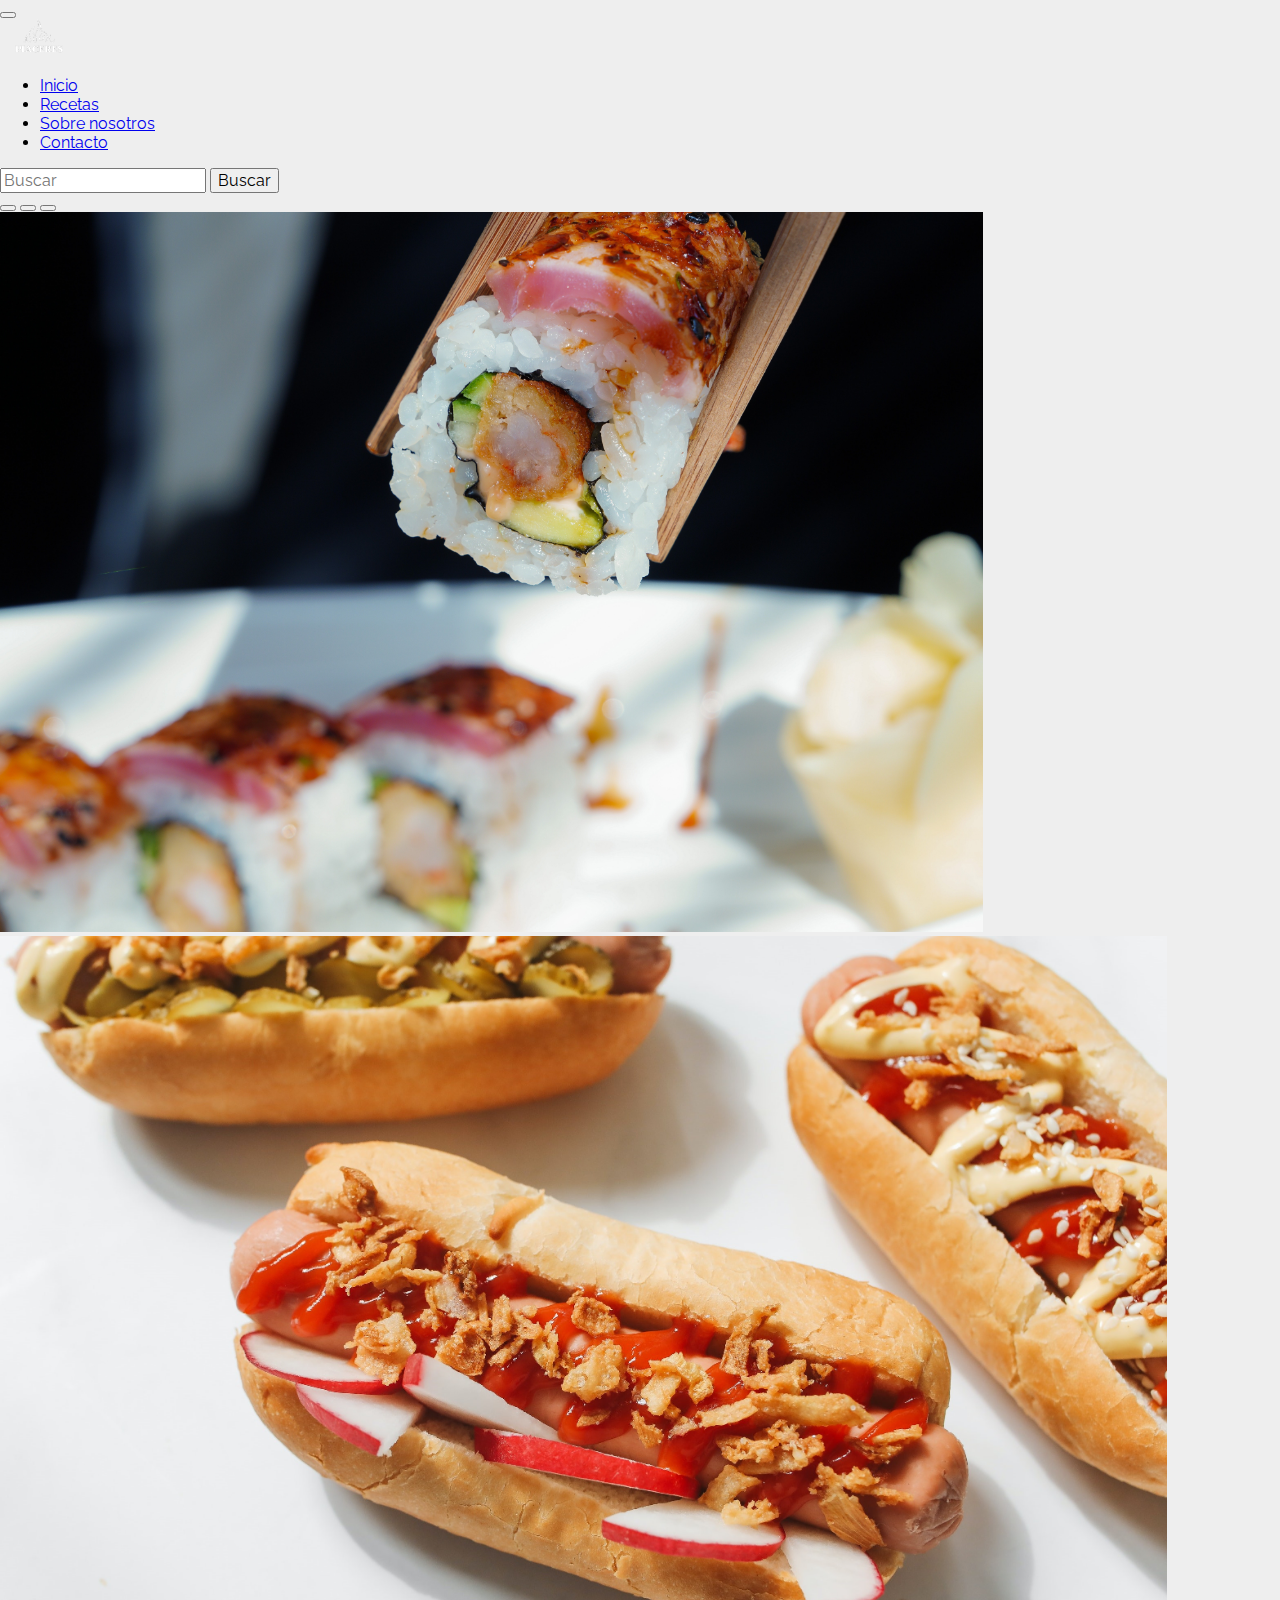
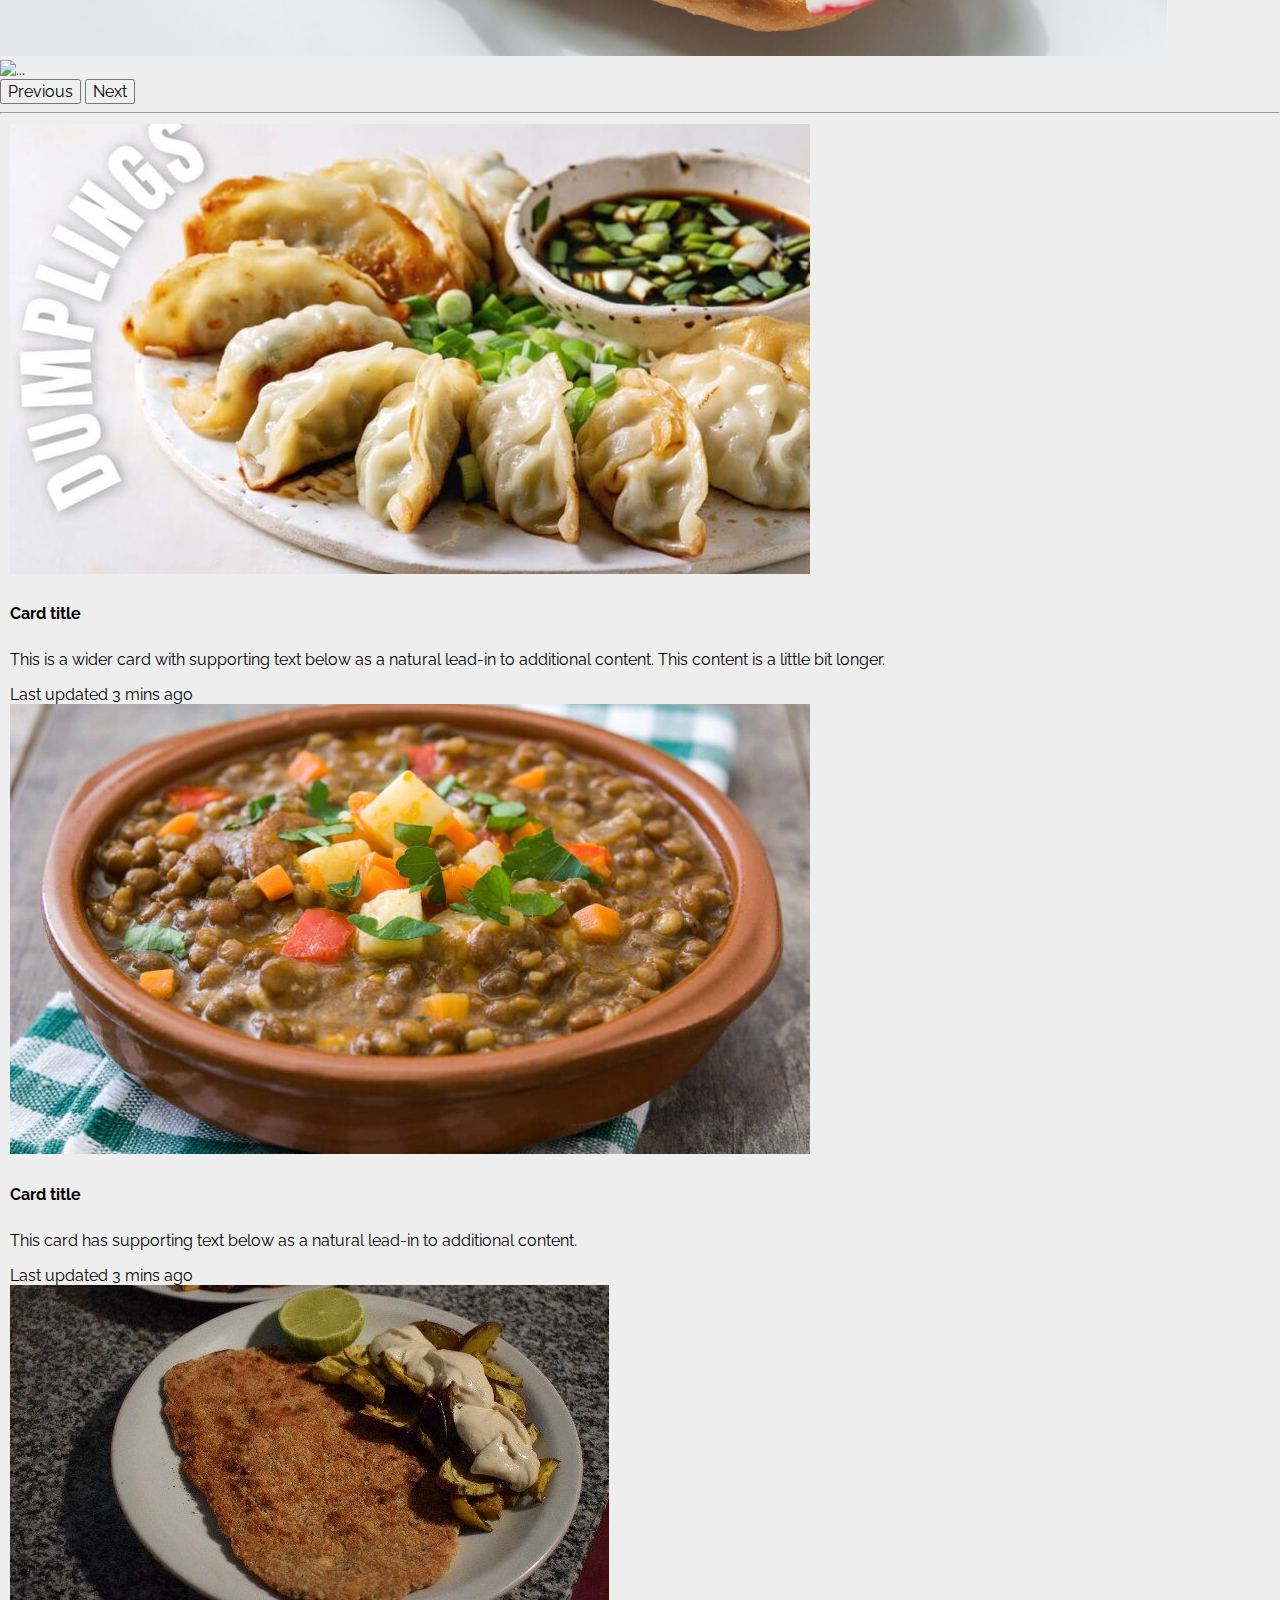
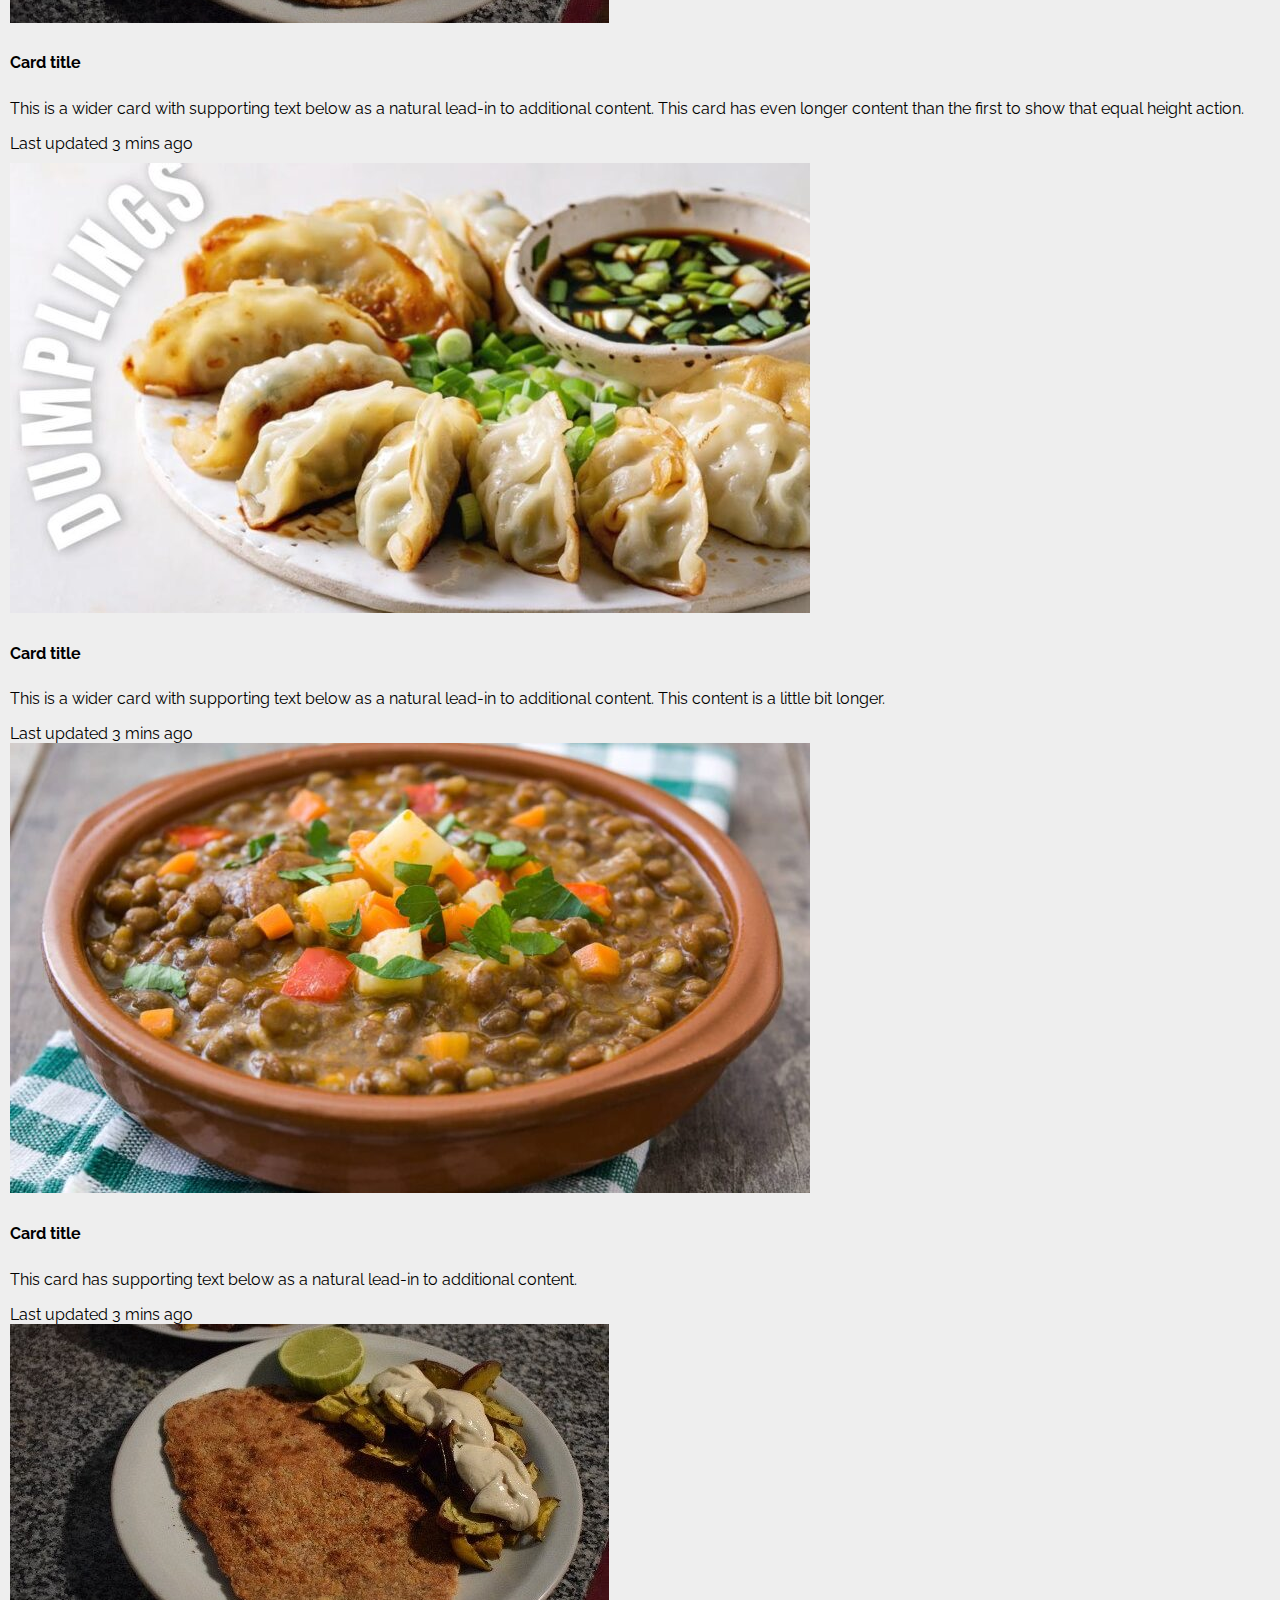
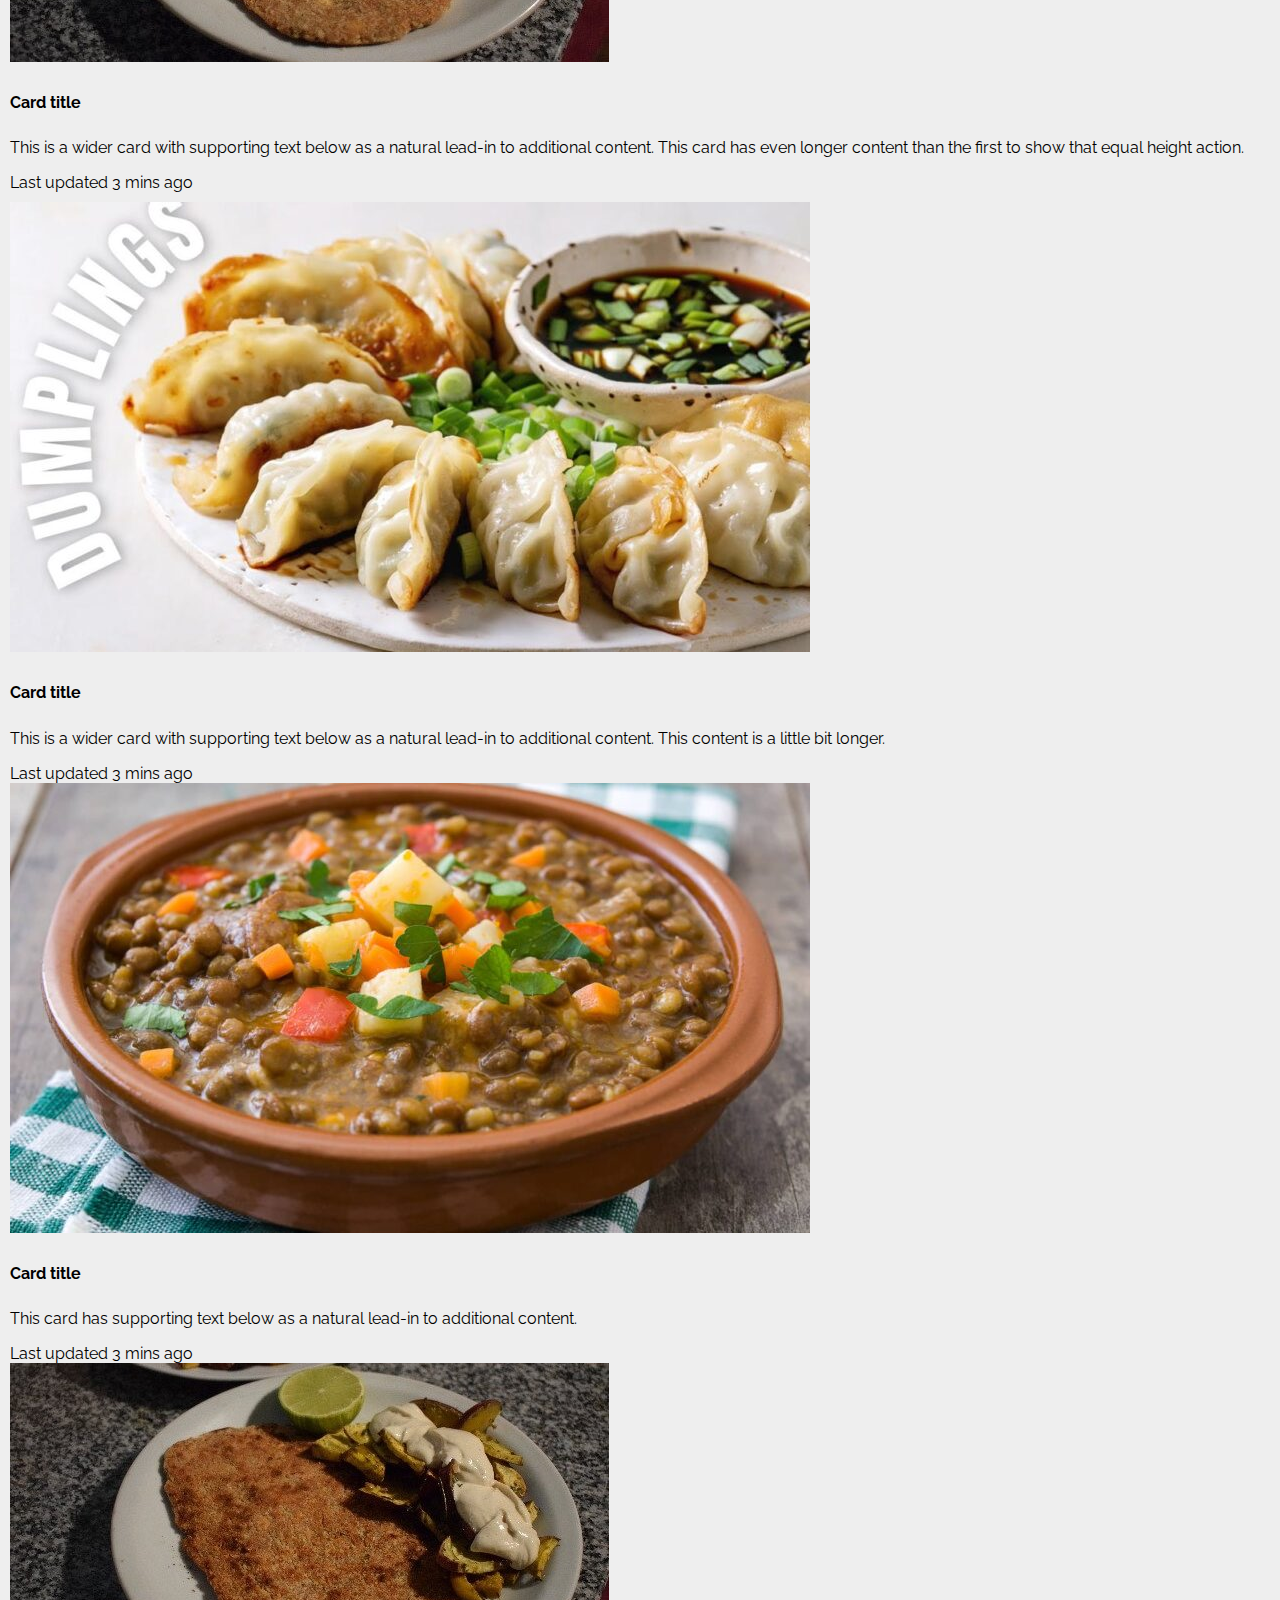
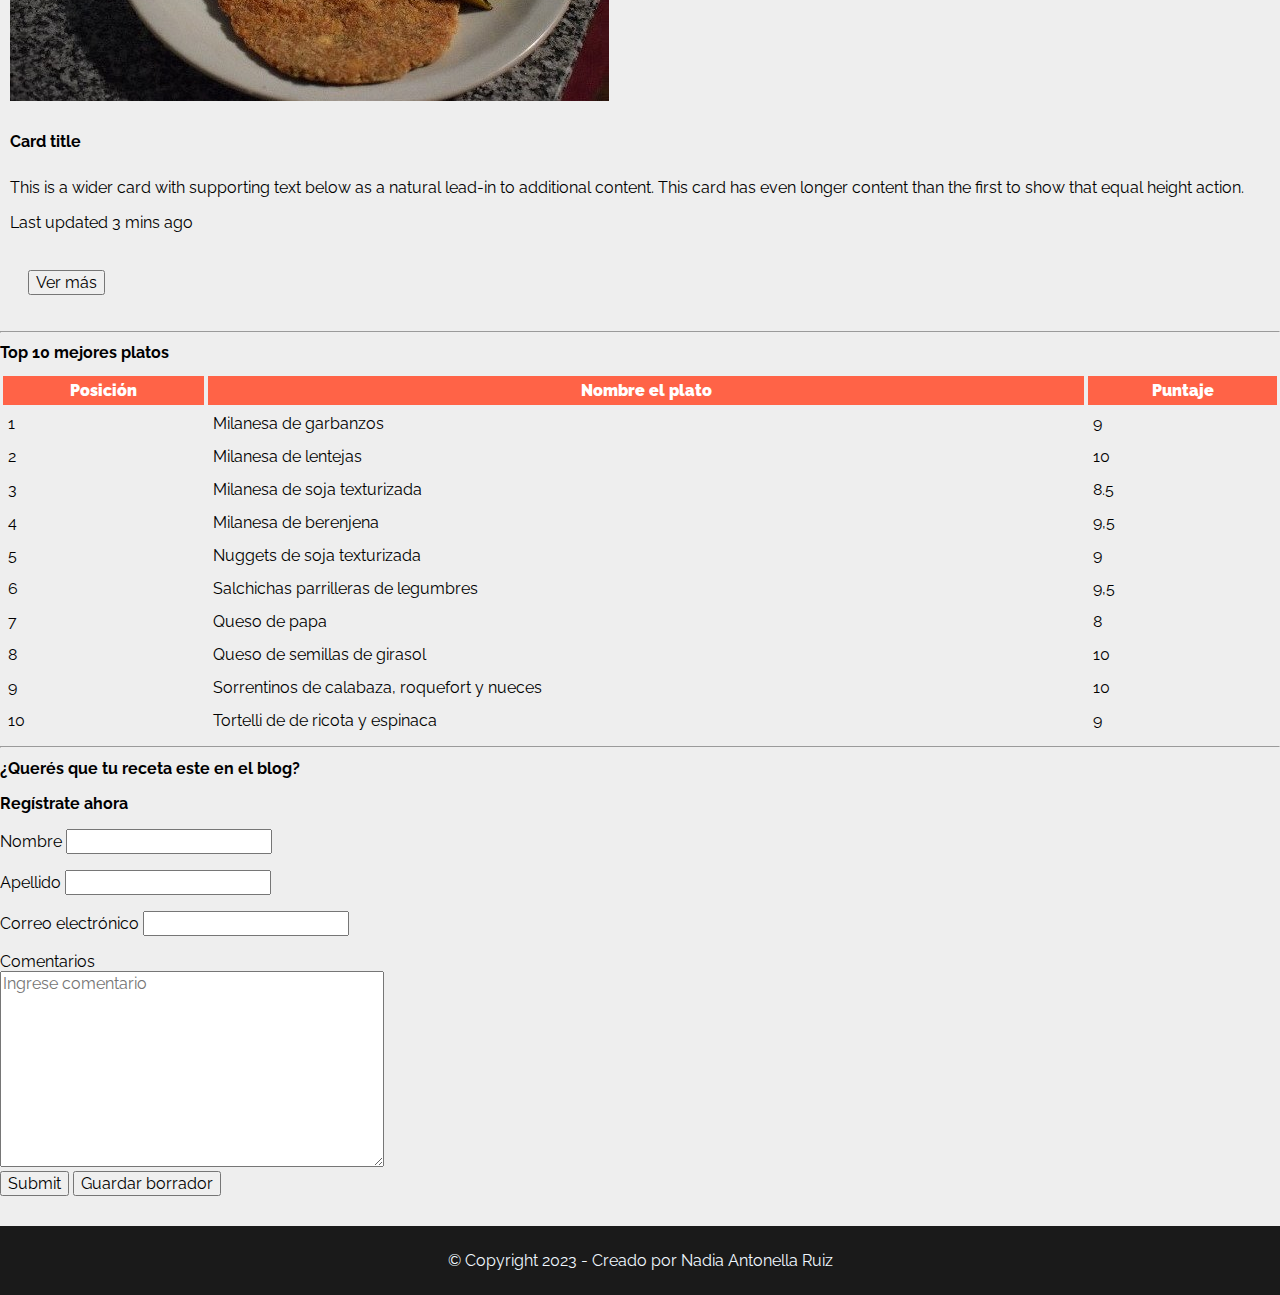
==== commit daeffc76: "cards" ====
--- a/index.html
+++ b/index.html
@@ -75,362 +75,132 @@
               <span class="visually-hidden">Next</span>
             </button>
           </div>
-        <h2>PLATOS VEGETARIANOS</h2>
-        <h3>Milanesa de garbanzos</h3>
-        <img src="img/milanesa-de-garbandos.jpeg" width="400" alt="milanesa vegetariana">
-        <p>
-            Las Milanesas de Garbanzos son súper fáciles de preparar para un almuerzo o cena rápidos y ligeros. Son una
-            forma diferente y creativa de disfrutar de los garbanzos y son ideales para quienes siguen una dieta
-            vegetariana.
-        </p>
-
-        <h3>Ingredientes:</h3>
-        <ul>
-            <li>Garbanzos</li>
-            <li>Cebolla</li>
-            <li>Perejil</li>
-            <li>Pan rallado</li>
-            <li>Huevo</li>
-            <li>Sal, pimienta y pimenton c/n</li>
-            <li>Ajo</li>
-        </ul>
-
-        <h3>Preparación:</h3>
-        <ol>
-            <li>Mixear garbanzos</li>
-            <li>Cortar vegetales</li>
-            <li>Agregar huevo, pan rallado, perejil, condimentos y unir</li>
-            <li>Probar la preparación y si esta bien hacer varias bolitas con forma de hamburguesa</li>
-            <li>Pasar por huevo, perejil y ajo, luego por pan rallado</li>
-            <li>Saltear en una sarten o fritar</li>
-        </ol>
-
-        <h3>Receta de risotto de setas y parmesano</h3>
-        <img src="img/risotto-de-setas-y-parmesano.jpg" width="400" alt="rissoto de setas">
-        <p>
-            Esta receta de risotto de setas y parmesano tiene todo para que pueda salir bien al primer intento, solo hay
-            que prestar atención a los tiempos, las técnicas, los ingredientes y, cómo van a ver el el procedimiento,
-            revolver bastante.
-        </p>
-
-        <h3>Rinde: 4 porciones</h3>
-        <h3>Tiempo de preparación: 30 minutos</h3>
-
-        <h3>Ingredientes:</h3>
-        <ul>
-            <li>1 litro de caldo de pollo o verduras</li>
-            <li>1 cebolla finamente picada</li>
-            <li>2 dientes de ajo finamente picados</li>
-            <li>300 gr. de arroz apto para risotto</li>
-            <li>200 gr. de setas frescas picadas </li>
-            <li>1 taza de vino blanco seco</li>
-            <li>50 gr. de mantequilla</li>
-            <li>100 gr. de queso parmesano rallado</li>
-            <li>Aceite de oliva cantidad necesaria</li>
-            <li>Sal y pimienta a gusto</li>
-        </ul>
-
-        <h3>Preparación:</h3>
-        <ol>
-            <li>En una olla calentar el caldo de pollo o verduras a fuego lento. En una sartén grande calentar un poco
-                de aceite de oliva y saltear la cebolla y el ajo a fuego medio hasta que estén dorados.</li>
-            <li>Agregar el arroz a la sartén y revolver durante 1-2 minutos, hasta que esté bien mezclado con la cebolla
-                y el ajo.</li>
-            <li>Agregar el vino blanco y revolver continuamente hasta que se haya evaporado.</li>
-            <li>Agregar las setas picadas a la sartén y revolver durante unos minutos hasta que estén tiernas.</li>
-            <li>Comenzar a agregar el caldo a la sartén, cucharón por cucharón, asegurándose de que el arroz esté
-                cubierto de caldo antes de agregar más. Revolver continuamente.</li>
-            <li>Cocinar a fuego lento durante unos 20 minutos o hasta que el arroz esté al dente.</li>
-            <li>Agregar la mantequilla y el queso parmesano rallado a la sartén y revolver hasta que estén bien
-                mezclados.</li>
-            <li>Rectificar los sabores con sal y pimienta a gusto. Servir caliente.</li>
-        </ol>
-
-        <h3>Lentejas con verduras</h3>
-        <img src="img/lentejas-con-verduras.jpg" width="400" alt="guiso de lentejas">
-        <p>
-            Las lentejas, como muchas otras legumbres, son una gran fuente de proteínas, fibras y vitaminas, con lo cual
-            siempre son una opción saludable, y es importante incluirlas en la alimentación. Sólo hay que tener en
-            cuenta los ingredientes que van a acompañarlas. Si usamos solamente verduras, y agregamos poco aceite en la
-            preparación, preferentemente de oliva, seguro va a ser un guiso liviano y de poco aporte calórico.
-        </p>
-
-        <h3>Rinde: 6/8 porciones.</h3>
-        <h3>Tiempo de preparación: 1 hora.</h3>
-
-        <h3>Ingredientes:</h3>
-        <ul>
-            <li>2 tazas de lentejas (previamente remojadas)</li>
-            <li>1 cebolla grande picada</li>
-            <li>2 dientes de ajo picados</li>
-            <li>1 pimiento rojo picado</li>
-            <li>1 pimiento verde picado</li>
-            <li>2 zanahorias peladas y cortadas en cubos pequeños</li>
-            <li>1 papa grande pelada y cortada en cubos</li>
-            <li>2 tomates tomates sin cáscara, cortados en cubos</li>
-            <li>1 cucharadita de pimentón dulce</li>
-            <li>1 hoja de laurel</li>
-            <li>Sal y pimienta al gusto</li>
-            <li>Aceite de oliva</li>
-            <li>8 tazas de agua o caldo</li>
-            <li>Perejil fresco</li>
-        </ul>
-
-        <h3>Preparación:</h3>
-        <ol>
-            <li>En una cacerola, calentar un poco de aceite de oliva y agregar la cebolla y el ajo picados. Saltear unos
-                minutos hasta que estén levemente dorados.</li>
-            <li>Agrega los pimientos cortados y cocinar en el aceite por unos minutos más.</li>
-            <li>Incorporar las zanahorias y la papa cortadas y remover con el resto de las verduras, cocinar por unos
-                minutos. Luego agregar los tomates picados y remover. </li>
-            <li>Una vez que las verduras estén tiernas agregar las lentejas, el agua o caldo, el pimentón dulce y la
-                hoja de laurel. Salpimentar y mezclar todo suavemente.</li>
-            <li>Llevar a ebullición y luego reducir el fuego al mínimo. Tapar la cacerola y cocinar las lentejas durante
-                aproximadamente 45/50 minutos, o hasta que las verduras estén cocidas y tiernas. </li>
-            <li>Es importante revolver de vez en cuando y prestar atención al líquido durante la cocción, para
-                asegurarse de que las lentejas estén siempre cubiertas y no se peguen en el fondo.</li>
-            <li>Una vez que las lentejas estén cocidas, rectificar de sal y pimienta si es necesario. Dejar reposar unos
-                minutos antes de servir. </li>
-            <li>Servir caliente y con unas hojas de perejil por encima. </li>
-        </ol>
-
-        <h3>Dumplings caseros</h3>
-        <img src="img/receta-de-dumplings.jpg" width="400" alt="Dumplings">
-        <p>
-            Los dumplings son empanaditas chinas, tradicionales de Cantón, en donde suelen consumirse tanto en el
-            desayuno, en el almuerzo o la merienda, pero no en la cena como solemos hacerlo por estos rumbos. Además, lo
-            más habitual es comerlos acompañados de té.
-        </p>
-
-        <h3>Rinde: 4 porciones.</h3>
-        <h3>Tiempo total de preparación: 60 minutos.</h3>
-
-        <h3>Ingredientes:</h3>
-        <ul>
-            <h4>Para la masa</h4>
-            <li>1 y ½ taza de agua</li>
-            <li>200g. harina</li>
-            <li>1 pizca sal</li>
-            <li>Chorro de aceite</li>
-
-            <h4>Para el relleno</h4>
-            <li>Champiñones</li>
-            <li>Hongos de pino</li>
-            <li>Cebolla de verdeo</li>
-            <li>Cebolla morada</li>
-            <li>Ajo</li>
-            <li>Jengibre</li>
-
-            <h4>Salsita de Dumplings</h4>
-            <li>2 cucharadas salsa de soja</li>
-            <li>Pimienta</li>
-            <li>2 cucharadas vinagre de arroz (o el que tengas)</li>
-            <li>1 cucharadita de miel</li>
-        </ul>
-
-        <h3>Preparación:</h3>
-        <ol>
-            <h4>Masa de dumplings</h4>
-            <li>En un bol mezclar la harina con la sal e ir incorporandole agua poco a poco hasta lograr una masa suave
-                pero
-                firme. Agregar un chorrito de aceite de oliva y pasar a la mesada.
-                Amasar hasta que quede lisa.</li>
-            <li>Cubrir y dejar reposar por 30 minutos como mínimo.</li>
-            <li>Ahora a los rellenos: dumplings de carne</li>
-            <li>Picar las verduras lo más chiquito que se pueda y poner el un bol junto con la carne picada.</li>
-            <li>Agregar jengibre rallado, miel, sal y pimienta.</li>
-            <li>Mezclar todo muy bien y reservar hasta la hora del armado.</li>
-            
-            <h4>Relleno de dumpling vegano</h4>
-            <li>Hidratar los hongos de pino.</li>
-            <li>Cortar todo muy finamente y poner a calentar una sartén en el fuego.</li>
-            <li>Saltear primero las cebollas y el ajo en un poco de aceite de oliva. Luego que estén tiernos sumar los
-                champiñones.</li>
-            <li>Salpimentar, mezclar junto a los hongos de pino cortados y reservar hasta la hora del armado.</li>
-            <h4>Armado de los dumplings</h4>
-                <li>Dividir la masa en unos 20 bolitos del tamaño de un ñoqui.</li>
-                <li>Darle forma plana a los bollitos y estirar con un rodillo hasta que quede bien plano. De ser necesario se puede
-        utilizar harina.</li>
-                <li>Una vez bien estirados de forma circular, llevar a heladera tapados mientras se prepara todo.</li>
-                <li>Colocar una cucharada de relleno en el centro y cerrarlos, doblándolos por la mitad y presionando los bordes con
-        los dedos con tal de que la masa quede sellada.</li>
-                <li>Se pueden cocinar tanto al horno como fritos o al vapor.
-        El tiempo de cocción variará según el método pero son aproximadamente 10 minutos.
-        </li>
-            <h4>Para la salsa</h4>
-            <li>Mezclar todos los ingredientes y si la miel está muy firme, dar un golpe de microondas para que todo quede bien
-        unido.</li>
-        </ol>
-
-        <h3></h3>
-        <img src="img/milanesa-de-garbandos.jpeg" width="400" alt="milanesa vegetariana">
-        <p>
-
-        </p>
-
-        <h3>Ingredientes:</h3>
-        <ul>
-            <li></li>
-            <li></li>
-            <li></li>
-            <li></li>
-            <li></li>
-            <li></li>
-            <li></li>
-        </ul>
-
-        <h3>Preparación:</h3>
-        <ol>
-            <li></li>
-            <li></li>
-            <li></li>
-            <li></li>
-            <li></li>
-            <li></li>
-        </ol>
-
-        <h3></h3>
-        <img src="img/milanesa-de-garbandos.jpeg" width="400" alt="milanesa vegetariana">
-        <p>
-
-        </p>
-
-        <h3>Ingredientes:</h3>
-        <ul>
-            <li></li>
-            <li></li>
-            <li></li>
-            <li></li>
-            <li></li>
-            <li></li>
-            <li></li>
-        </ul>
-
-        <h3>Preparación:</h3>
-        <ol>
-            <li></li>
-            <li></li>
-            <li></li>
-            <li></li>
-            <li></li>
-            <li></li>
-        </ol>
-
-        <h3></h3>
-        <img src="img/milanesa-de-garbandos.jpeg" width="400" alt="milanesa vegetariana">
-        <p>
-
-        </p>
-
-        <h3>Ingredientes:</h3>
-        <ul>
-            <li></li>
-            <li></li>
-            <li></li>
-            <li></li>
-            <li></li>
-            <li></li>
-            <li></li>
-        </ul>
-
-        <h3>Preparación:</h3>
-        <ol>
-            <li></li>
-            <li></li>
-            <li></li>
-            <li></li>
-            <li></li>
-            <li></li>
-        </ol>
-
-        <h3></h3>
-        <img src="img/milanesa-de-garbandos.jpeg" width="400" alt="milanesa vegetariana">
-        <p>
-
-        </p>
-
-        <h3>Ingredientes:</h3>
-        <ul>
-            <li></li>
-            <li></li>
-            <li></li>
-            <li></li>
-            <li></li>
-            <li></li>
-            <li></li>
-        </ul>
-
-        <h3>Preparación:</h3>
-        <ol>
-            <li></li>
-            <li></li>
-            <li></li>
-            <li></li>
-            <li></li>
-            <li></li>
-        </ol>
-
-        <h3></h3>
-        <img src="img/milanesa-de-garbandos.jpeg" width="400" alt="milanesa vegetariana">
-        <p>
-
-        </p>
-
-        <h3>Ingredientes:</h3>
-        <ul>
-            <li></li>
-            <li></li>
-            <li></li>
-            <li></li>
-            <li></li>
-            <li></li>
-            <li></li>
-        </ul>
-
-        <h3>Preparación:</h3>
-        <ol>
-            <li></li>
-            <li></li>
-            <li></li>
-            <li></li>
-            <li></li>
-            <li></li>
-        </ol>
-
-        <h3></h3>
-        <img src="img/milanesa-de-garbandos.jpeg" width="400" alt="milanesa vegetariana">
-        <p>
-
-        </p>
-
-        <h3>Ingredientes:</h3>
-        <ul>
-            <li></li>
-            <li></li>
-            <li></li>
-            <li></li>
-            <li></li>
-            <li></li>
-            <li></li>
-        </ul>
-
-        <h3>Preparación:</h3>
-        <ol>
-            <li></li>
-            <li></li>
-            <li></li>
-            <li></li>
-            <li></li>
-            <li></li>
-        </ol>
-
-        <form>
-            <label>¿Qué te parecieron las recetas?</label>
-            <input type="textarea" row="5">
-        </form>
+
+         <hr>
+
+          <div class="row row-cols-1 row-cols-md-3 g-4">
+            <div class="col">
+              <div class="card h-100">
+                <img src="img/receta-de-dumplings.jpg" class="card-img-top" alt="...">
+                <div class="card-body">
+                  <h5 class="card-title">Card title</h5>
+                  <p class="card-text">This is a wider card with supporting text below as a natural lead-in to additional content. This content is a little bit longer.</p>
+                </div>
+                <div class="card-footer">
+                  <small class="text-muted">Last updated 3 mins ago</small>
+                </div>
+              </div>
+            </div>
+            <div class="col">
+              <div class="card h-100">
+                <img src="img/lentejas-con-verduras.jpg" class="card-img-top" alt="...">
+                <div class="card-body">
+                  <h5 class="card-title">Card title</h5>
+                  <p class="card-text">This card has supporting text below as a natural lead-in to additional content.</p>
+                </div>
+                <div class="card-footer">
+                  <small class="text-muted">Last updated 3 mins ago</small>
+                </div>
+              </div>
+            </div>
+            <div class="col">
+              <div class="card h-100">
+                <img src="img/milanesa-de-garbandos.jpeg" class="card-img-top" alt="...">
+                <div class="card-body">
+                  <h5 class="card-title">Card title</h5>
+                  <p class="card-text">This is a wider card with supporting text below as a natural lead-in to additional content. This card has even longer content than the first to show that equal height action.</p>
+                </div>
+                <div class="card-footer">
+                  <small class="text-muted">Last updated 3 mins ago</small>
+                </div>
+              </div>
+            </div>
+          </div>
+
+          <div class="row row-cols-1 row-cols-md-3 g-4">
+            <div class="col">
+              <div class="card h-100">
+                <img src="img/receta-de-dumplings.jpg" class="card-img-top" alt="...">
+                <div class="card-body">
+                  <h5 class="card-title">Card title</h5>
+                  <p class="card-text">This is a wider card with supporting text below as a natural lead-in to additional content. This content is a little bit longer.</p>
+                </div>
+                <div class="card-footer">
+                  <small class="text-muted">Last updated 3 mins ago</small>
+                </div>
+              </div>
+            </div>
+            <div class="col">
+              <div class="card h-100">
+                <img src="img/lentejas-con-verduras.jpg" class="card-img-top" alt="...">
+                <div class="card-body">
+                  <h5 class="card-title">Card title</h5>
+                  <p class="card-text">This card has supporting text below as a natural lead-in to additional content.</p>
+                </div>
+                <div class="card-footer">
+                  <small class="text-muted">Last updated 3 mins ago</small>
+                </div>
+              </div>
+            </div>
+            <div class="col">
+              <div class="card h-100">
+                <img src="img/milanesa-de-garbandos.jpeg" class="card-img-top" alt="...">
+                <div class="card-body">
+                  <h5 class="card-title">Card title</h5>
+                  <p class="card-text">This is a wider card with supporting text below as a natural lead-in to additional content. This card has even longer content than the first to show that equal height action.</p>
+                </div>
+                <div class="card-footer">
+                  <small class="text-muted">Last updated 3 mins ago</small>
+                </div>
+              </div>
+            </div>
+          </div>
+
+          <div class="row row-cols-1 row-cols-md-3 g-4">
+            <div class="col">
+              <div class="card h-100">
+                <img src="img/receta-de-dumplings.jpg" class="card-img-top" alt="...">
+                <div class="card-body">
+                  <h5 class="card-title">Card title</h5>
+                  <p class="card-text">This is a wider card with supporting text below as a natural lead-in to additional content. This content is a little bit longer.</p>
+                </div>
+                <div class="card-footer">
+                  <small class="text-muted">Last updated 3 mins ago</small>
+                </div>
+              </div>
+            </div>
+            <div class="col">
+              <div class="card h-100">
+                <img src="img/lentejas-con-verduras.jpg" class="card-img-top" alt="...">
+                <div class="card-body">
+                  <h5 class="card-title">Card title</h5>
+                  <p class="card-text">This card has supporting text below as a natural lead-in to additional content.</p>
+                </div>
+                <div class="card-footer">
+                  <small class="text-muted">Last updated 3 mins ago</small>
+                </div>
+              </div>
+            </div>
+            <div class="col">
+              <div class="card h-100">
+                <img src="img/milanesa-de-garbandos.jpeg" class="card-img-top" alt="...">
+                <div class="card-body">
+                  <h5 class="card-title">Card title</h5>
+                  <p class="card-text">This is a wider card with supporting text below as a natural lead-in to additional content. This card has even longer content than the first to show that equal height action.</p>
+                </div>
+                <div class="card-footer">
+                  <small class="text-muted">Last updated 3 mins ago</small>
+                </div>
+              </div>
+            </div>
+          </div>
+
+          <div class="d-grid gap-2 col-6 mx-auto">
+            <button class="btn btn-primary btnvm" type="button">Ver más</button>
+          </div>
 
         <hr>
-
+        <h1>Top 10 mejores platos</h1>
         <table>
             <tr>
                 <th><strong>Posición</strong></td>
@@ -498,10 +268,11 @@
                 <td>9</td>
             </tr>
         </table>
-
         <hr>
 
-        <form action="formulario" method="POST">
+        <h1>¿Querés que tu receta este en el blog?</h1>
+        <h3>Regístrate ahora</h3>
+        <form class="formulario" action="formulario" method="POST">
             <p>
                 <label for="nombre">Nombre</label>
                 <input type="text" id="nombre" name="nombre">
@@ -519,9 +290,7 @@
             <textarea cols="40" rows="10" id="comentario" placeholder="Ingrese comentario" name="comentario"></textarea>
             <br>
             <input type="submit" id="submit" name="submit">
-            <button type="button">Tipo botón</button>
-            <button type="reset">Tipo reset</button>
-            <button type="submit">Tipo submit</button>
+            <button type="button">Guardar borrador</button>
         </form>
         <script src="https://cdn.jsdelivr.net/npm/bootstrap@5.0.2/dist/js/bootstrap.bundle.min.js" integrity="sha384-MrcW6ZMFYlzcLA8Nl+NtUVF0sA7MsXsP1UyJoMp4YLEuNSfAP+JcXn/tWtIaxVXM" crossorigin="anonymous"></script>
     </body>
--- a/style.css
+++ b/style.css
@@ -63,10 +63,19 @@
     cursor: pointer;
 }
 
+.btnvm {
+    margin: 28px;
+}
+
+.row {
+    margin: 10px;
+}
 
 .slide img {
     height: 80vh;
 }
+
+
 
 /* .inline-block {
     display: inline-block;
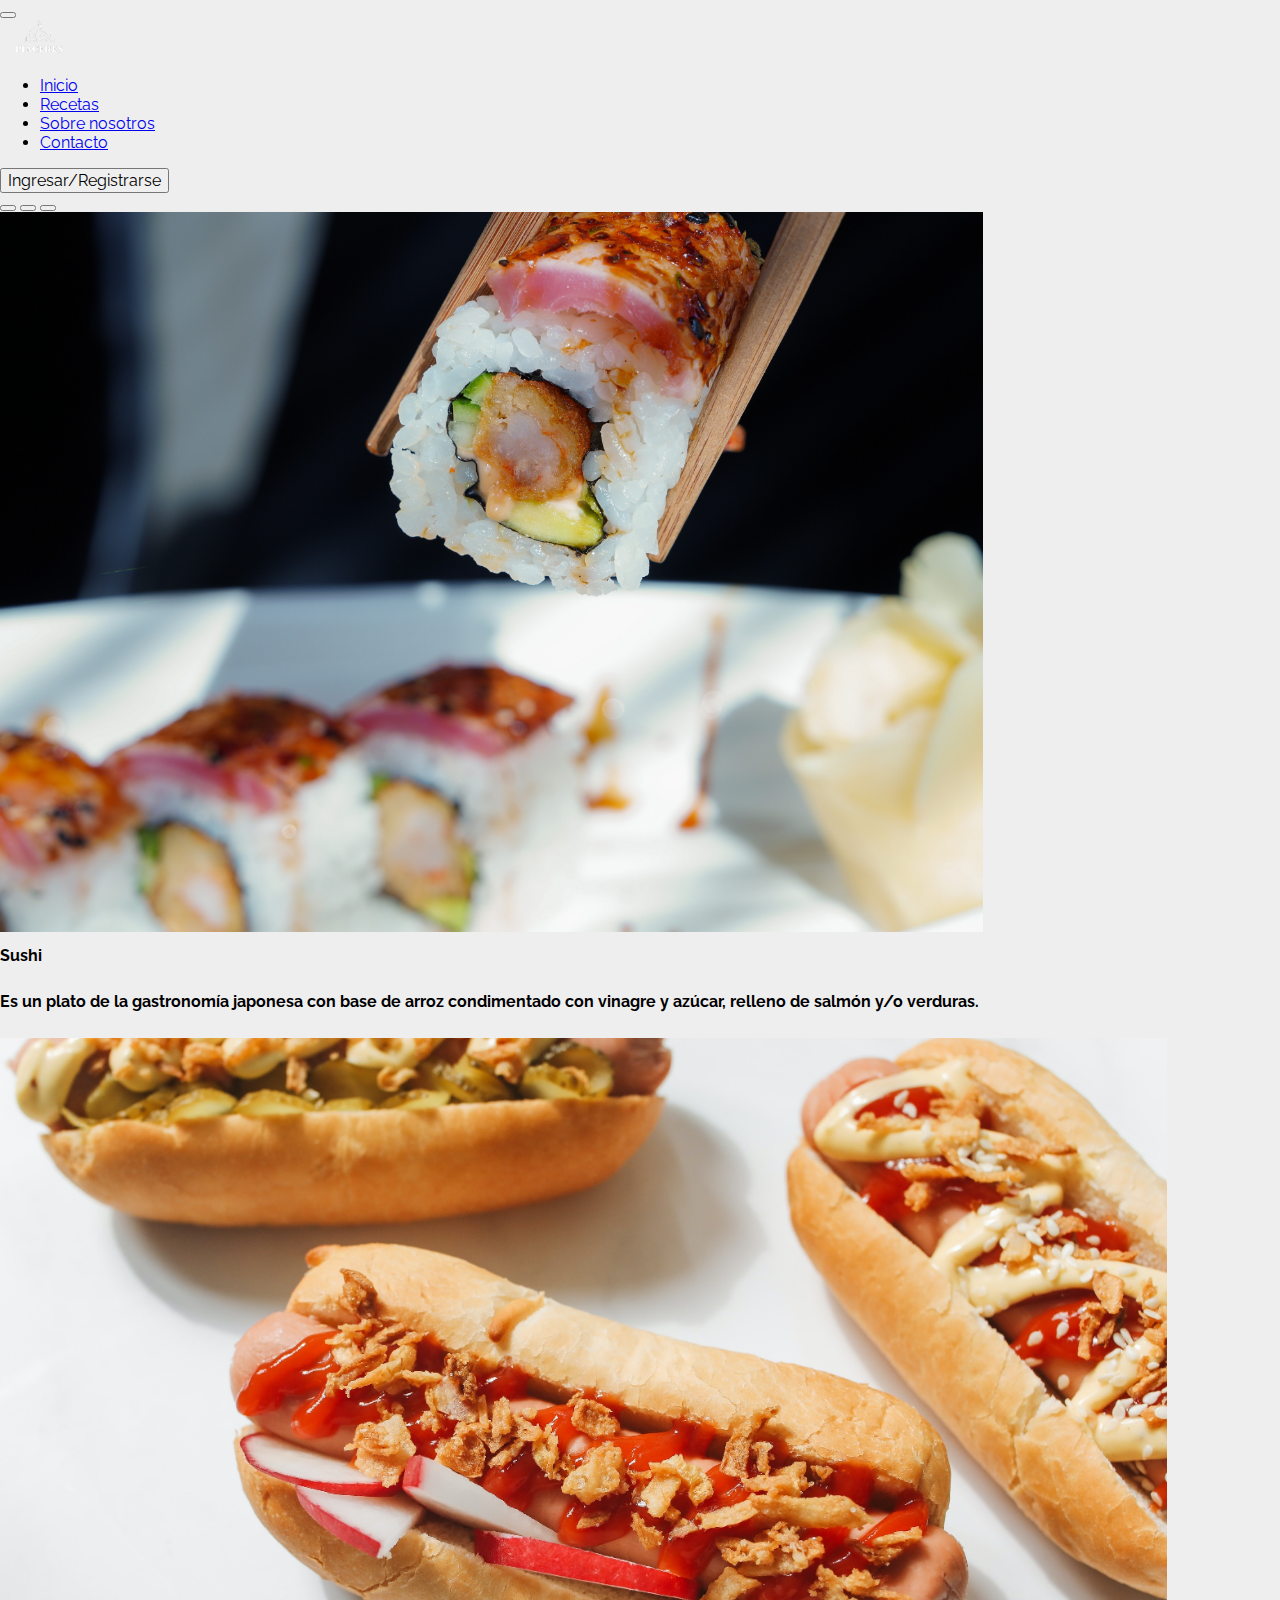
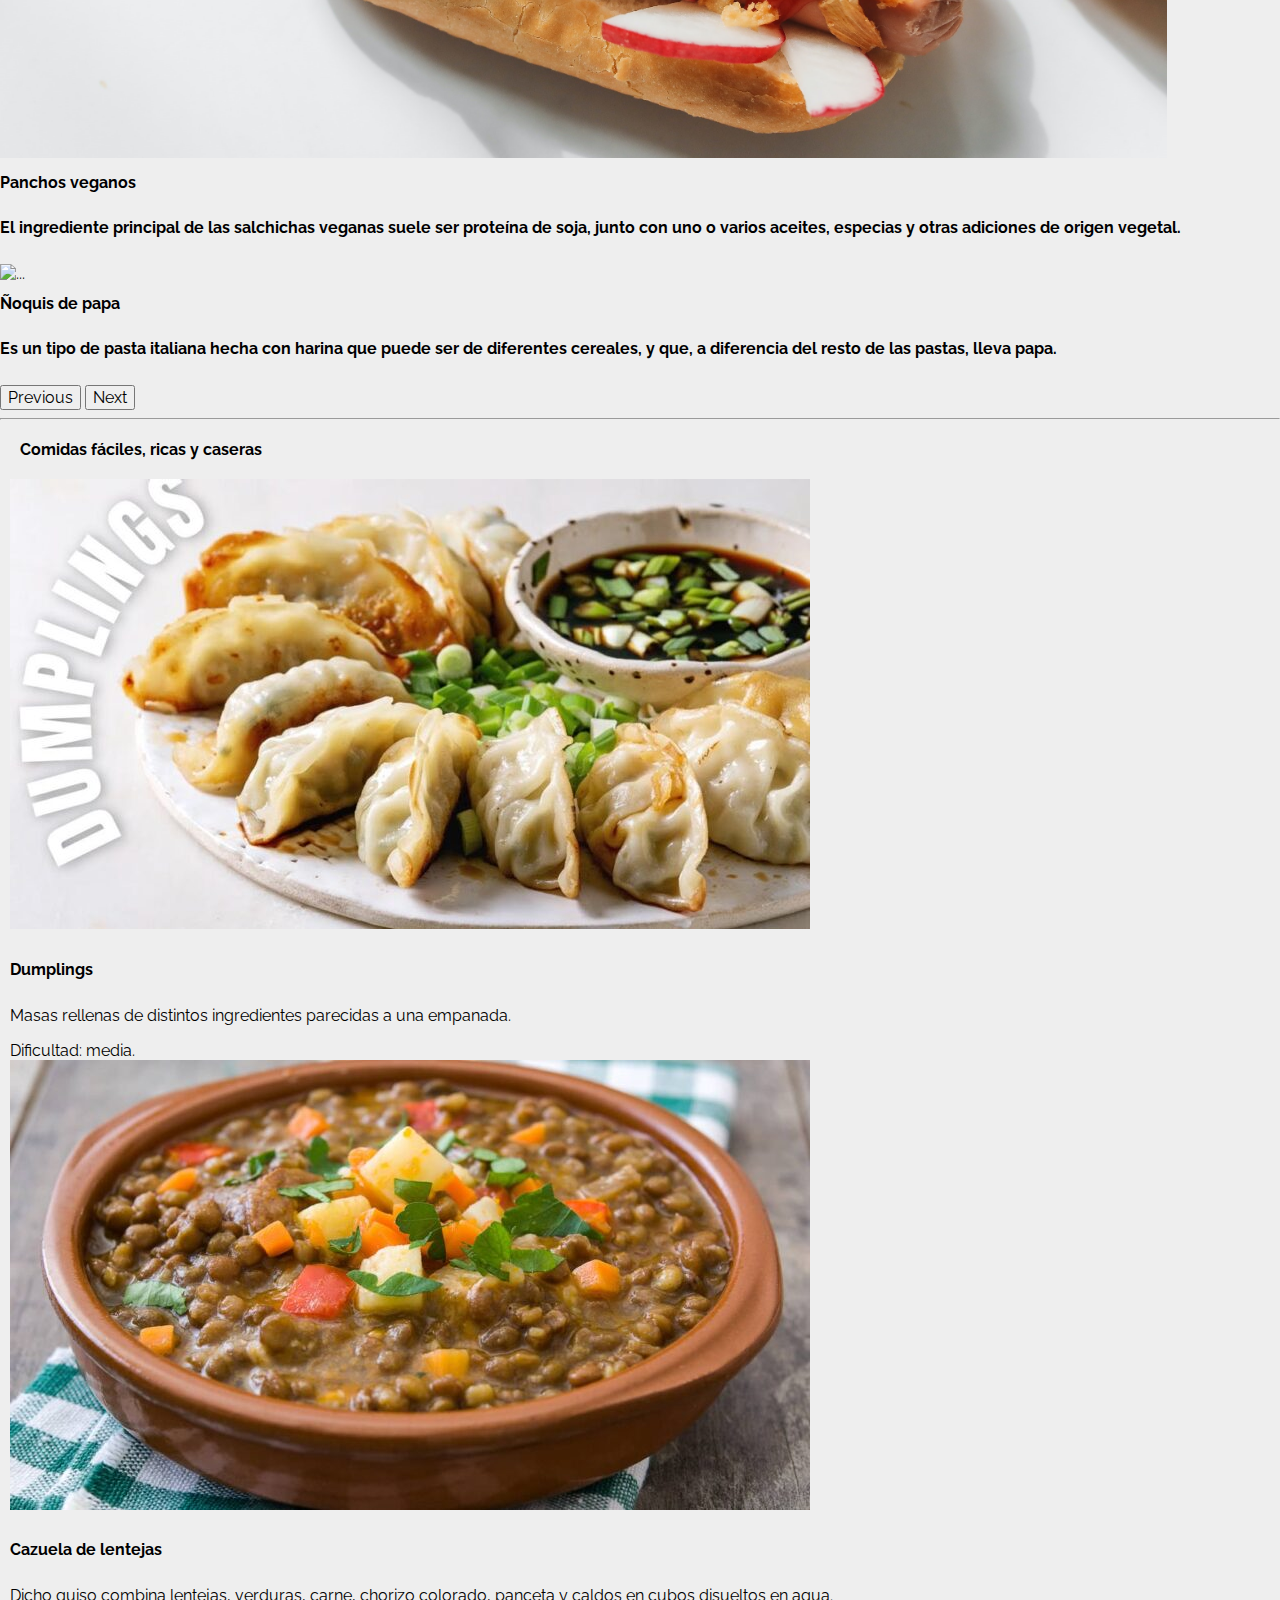
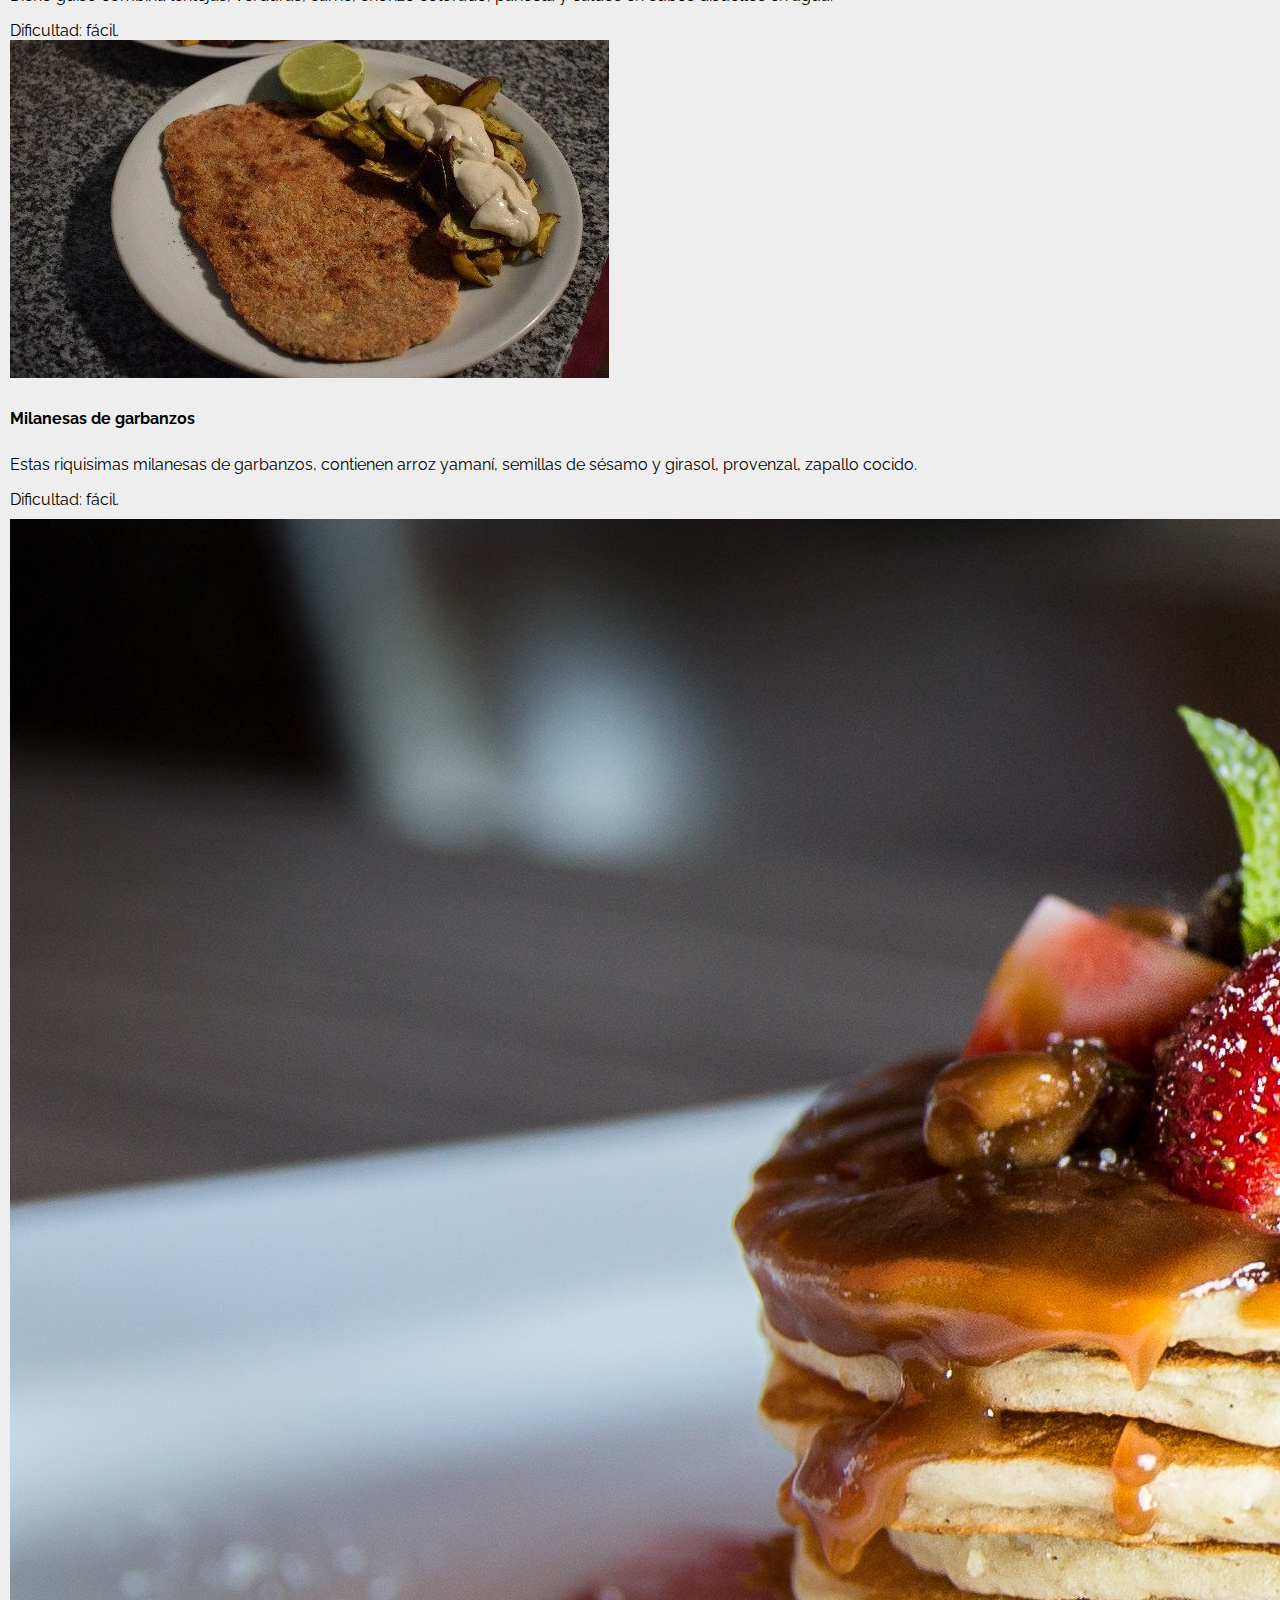
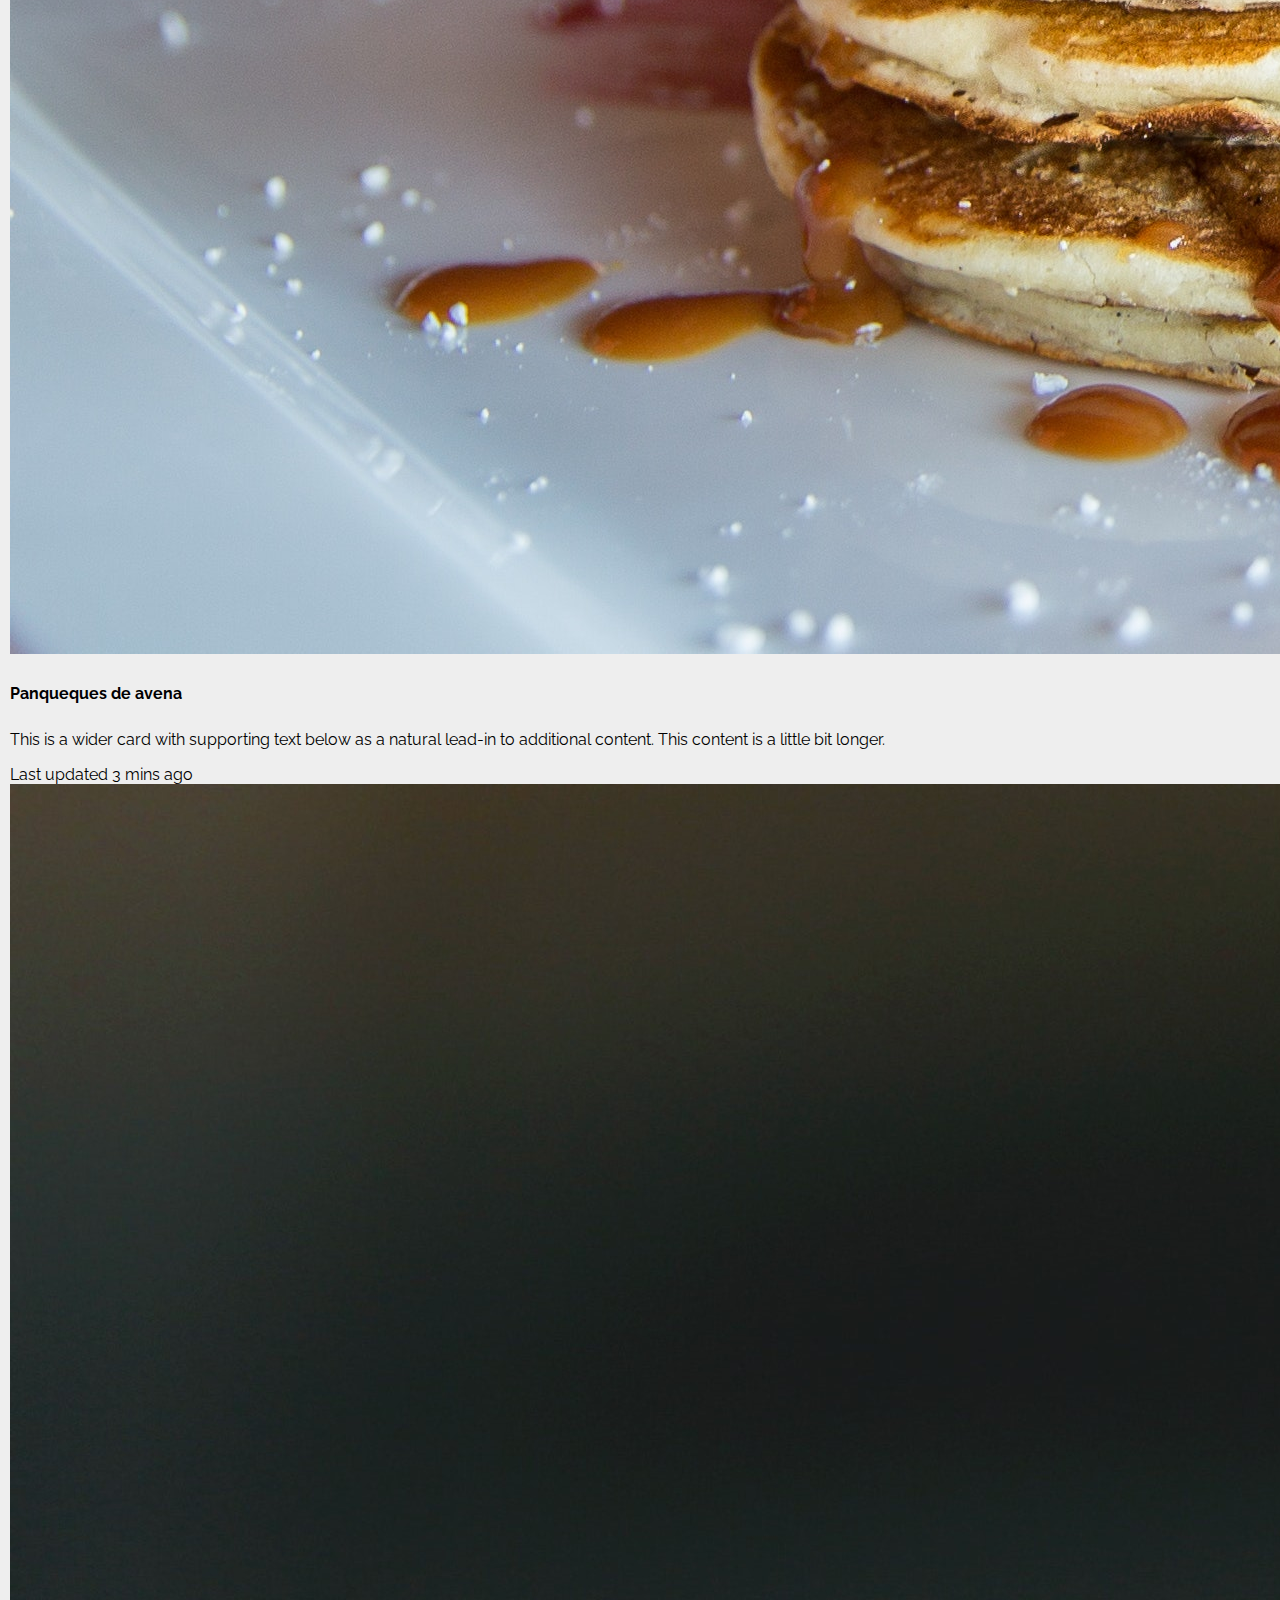
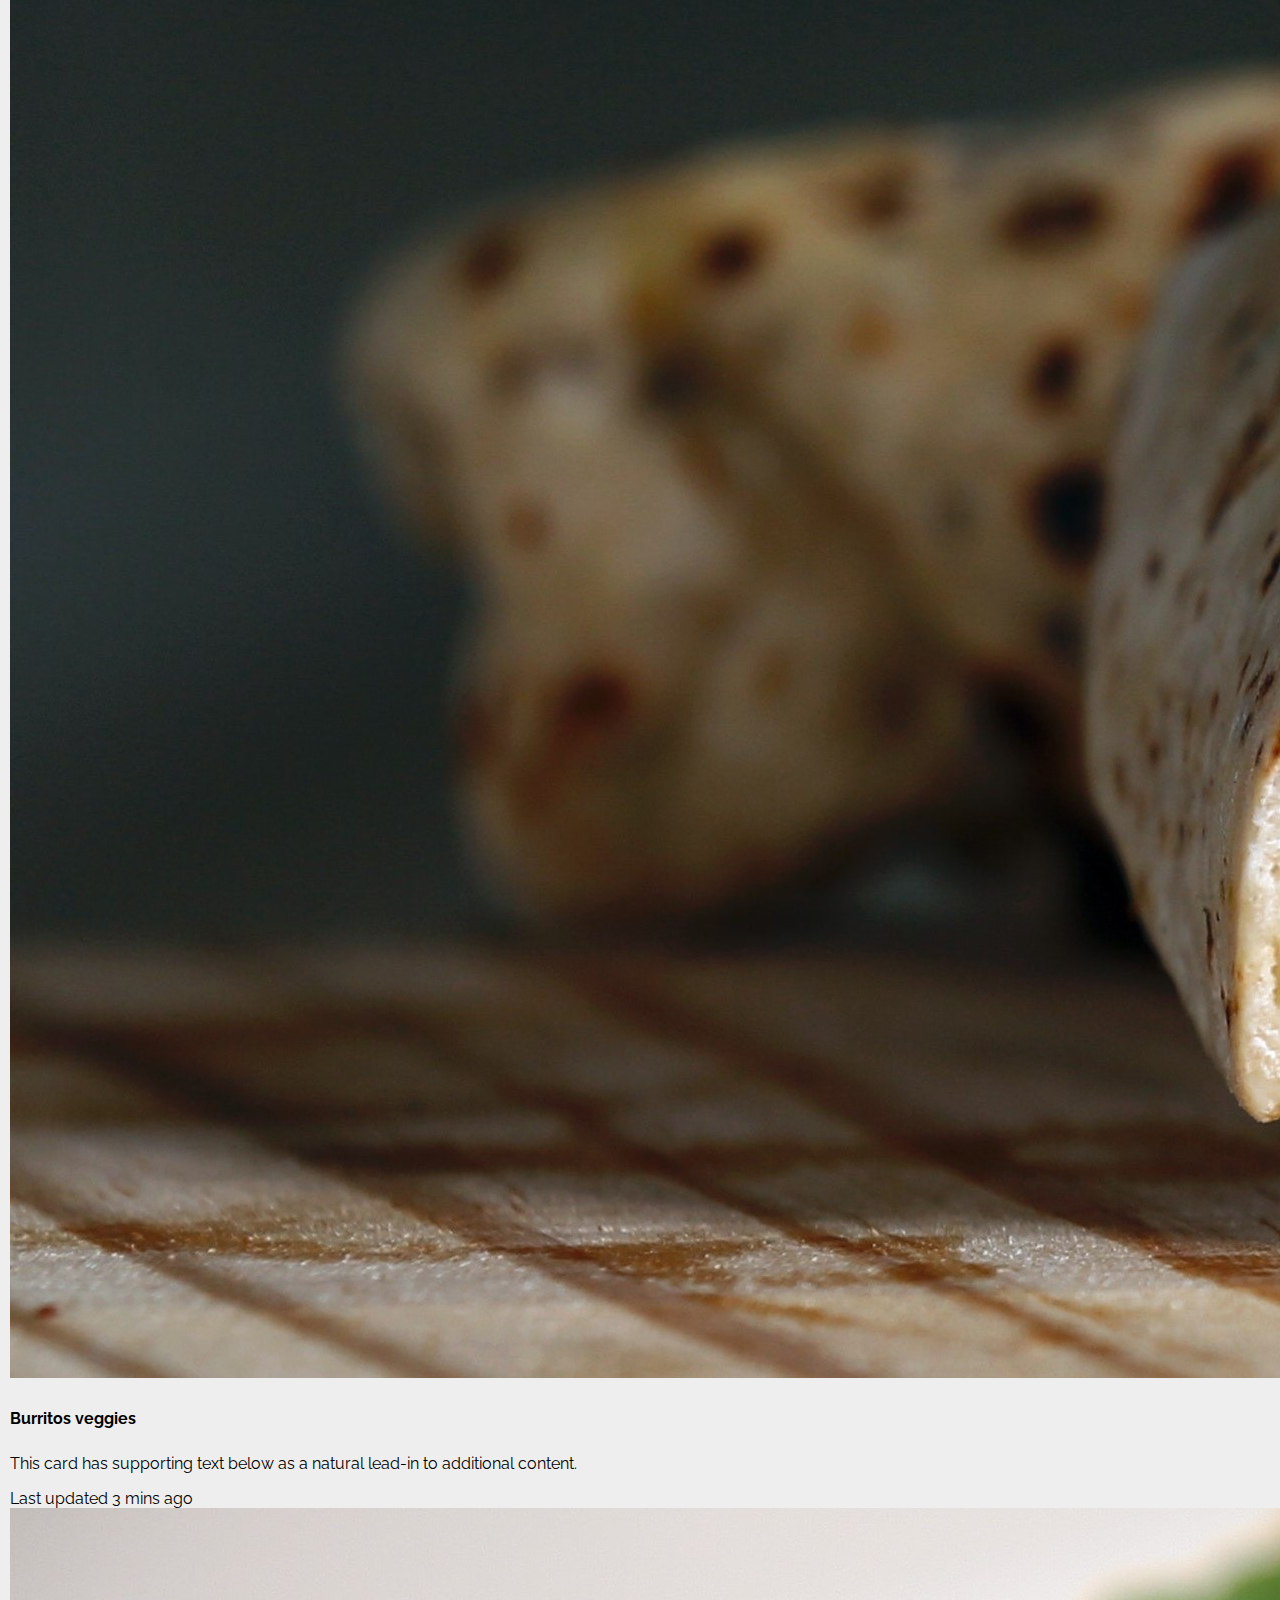
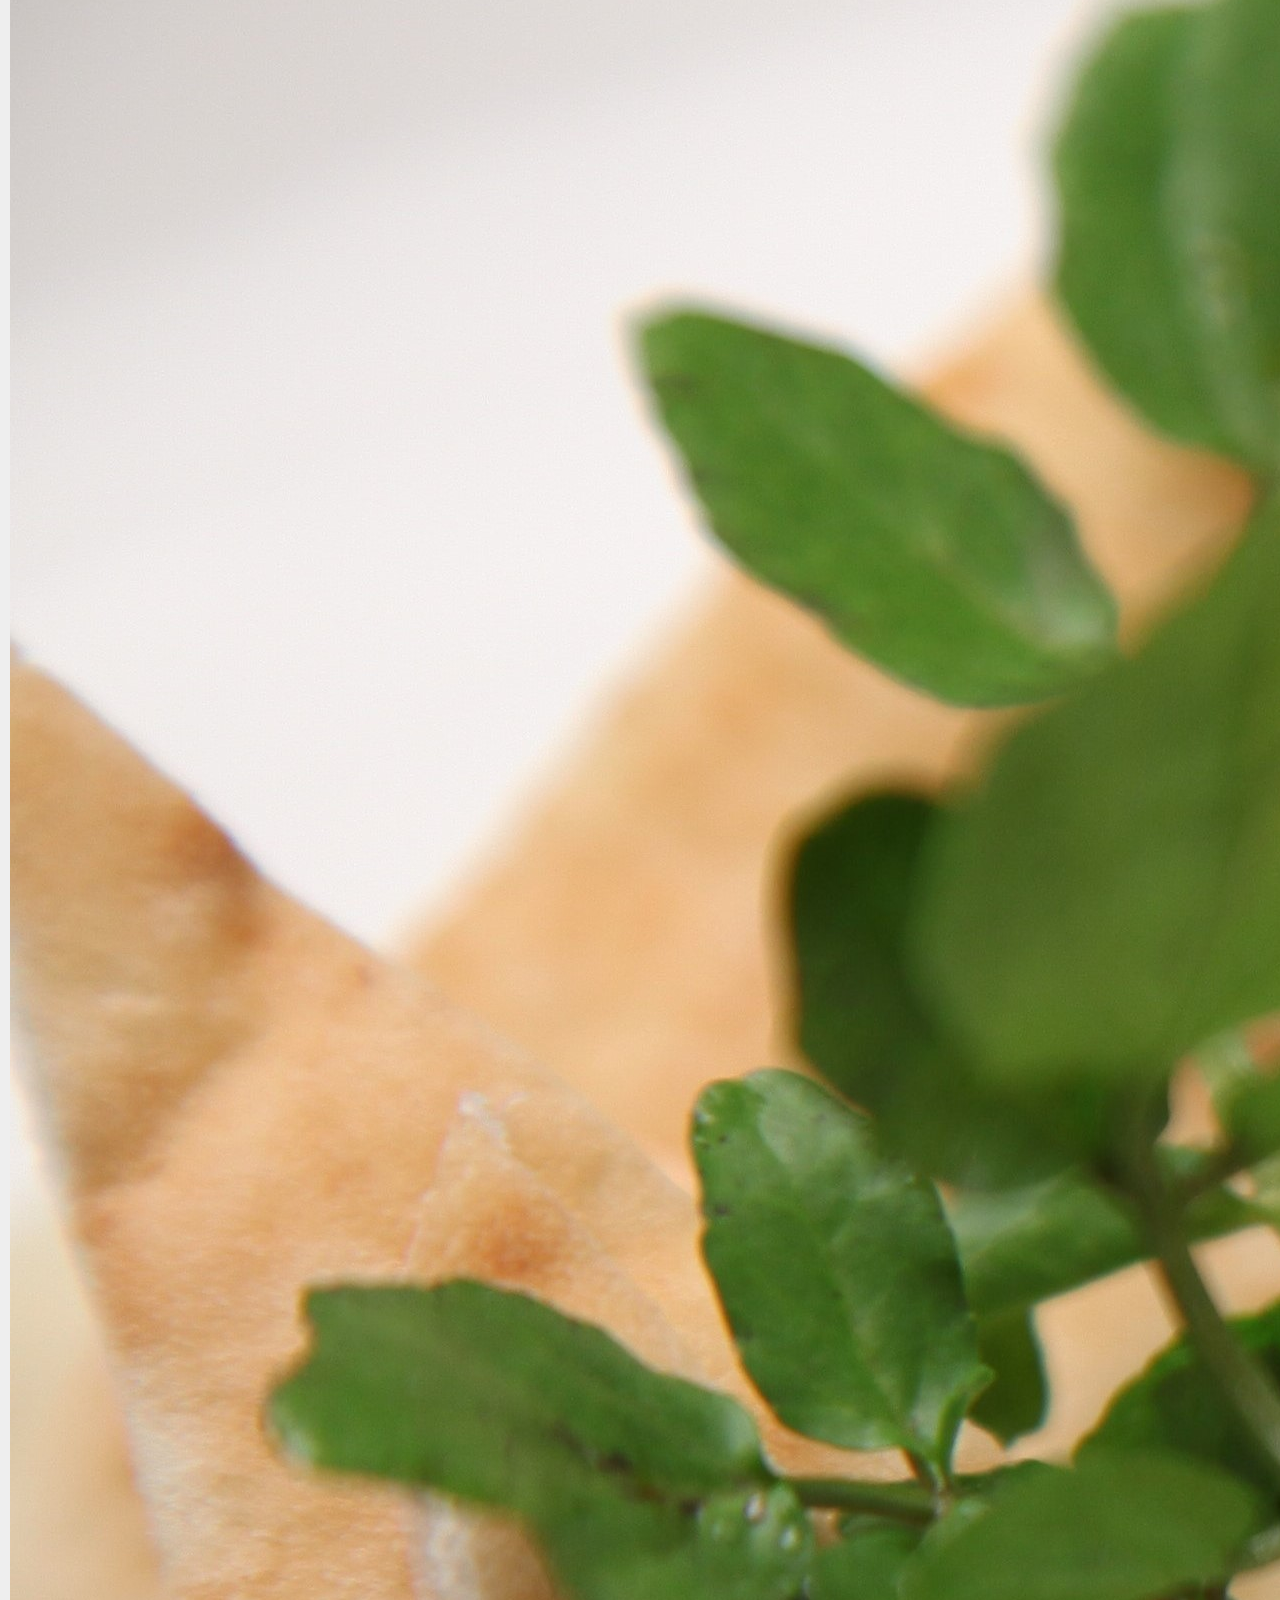
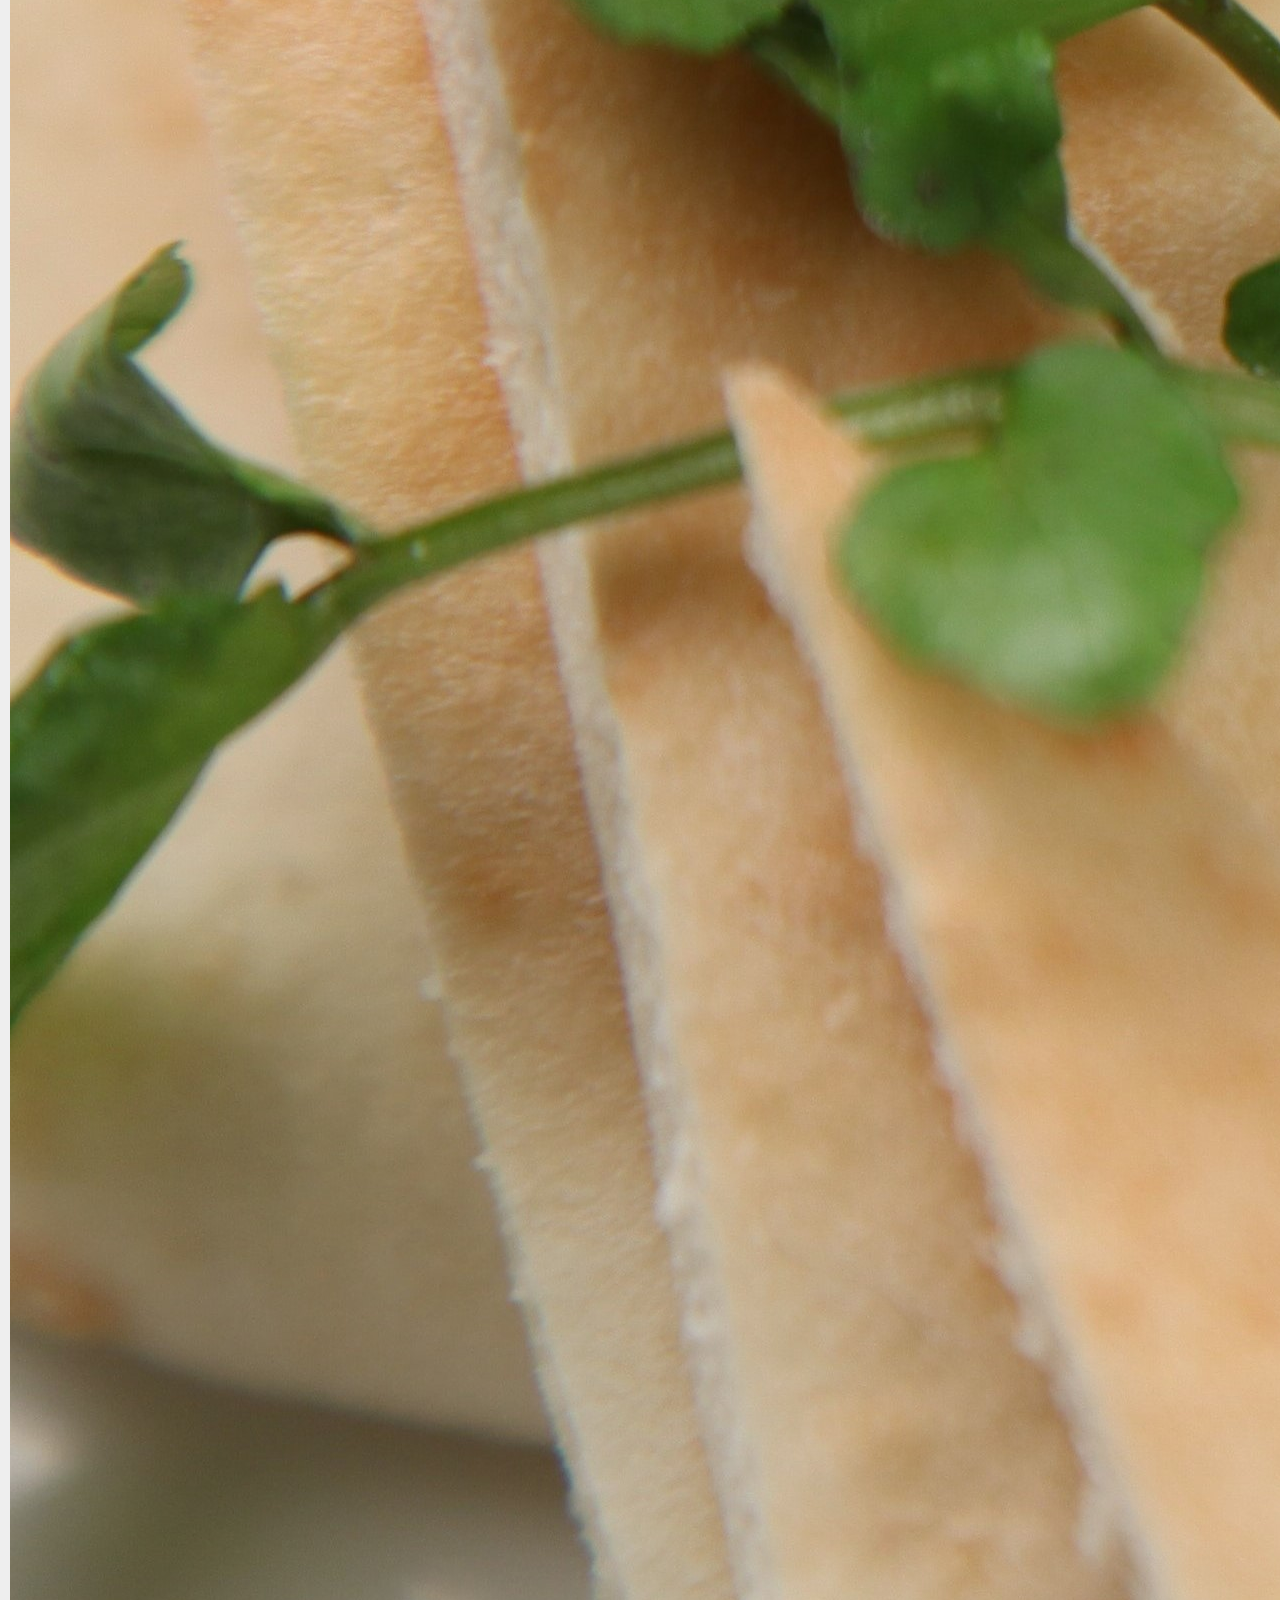
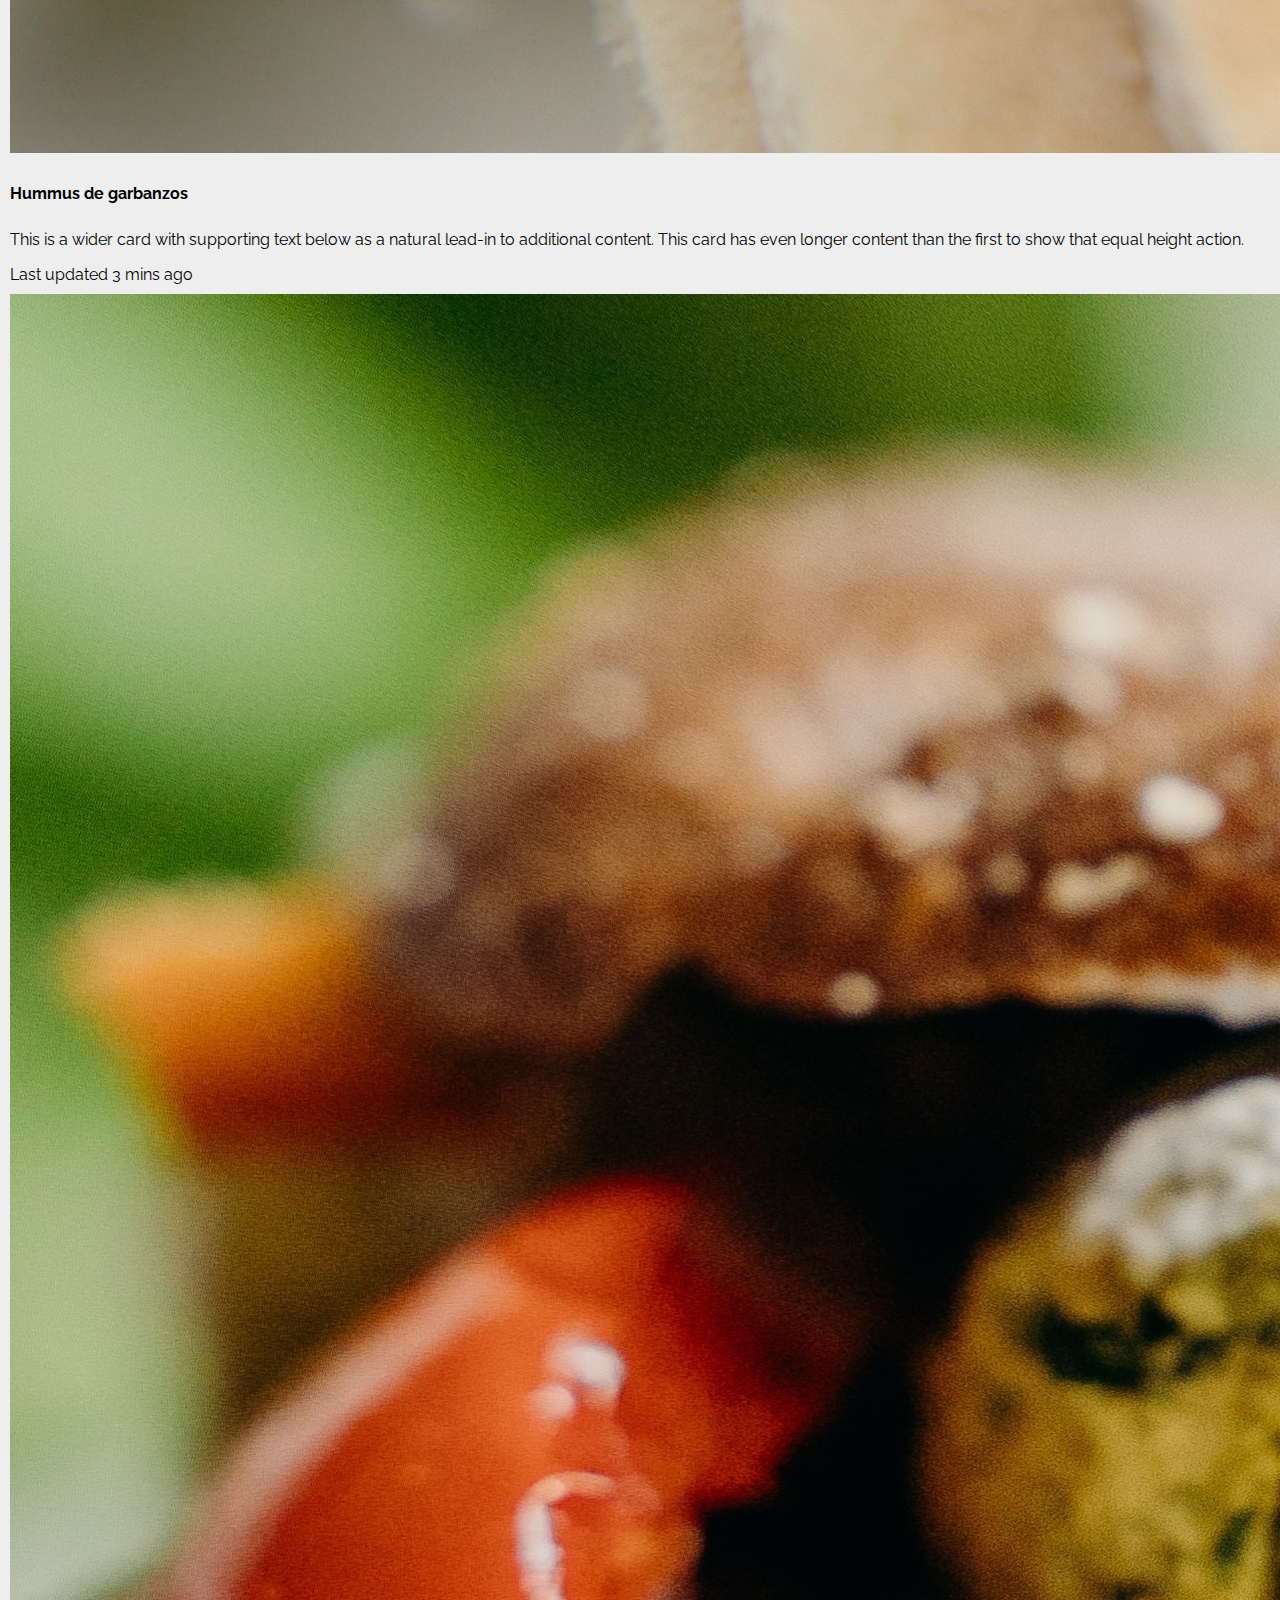
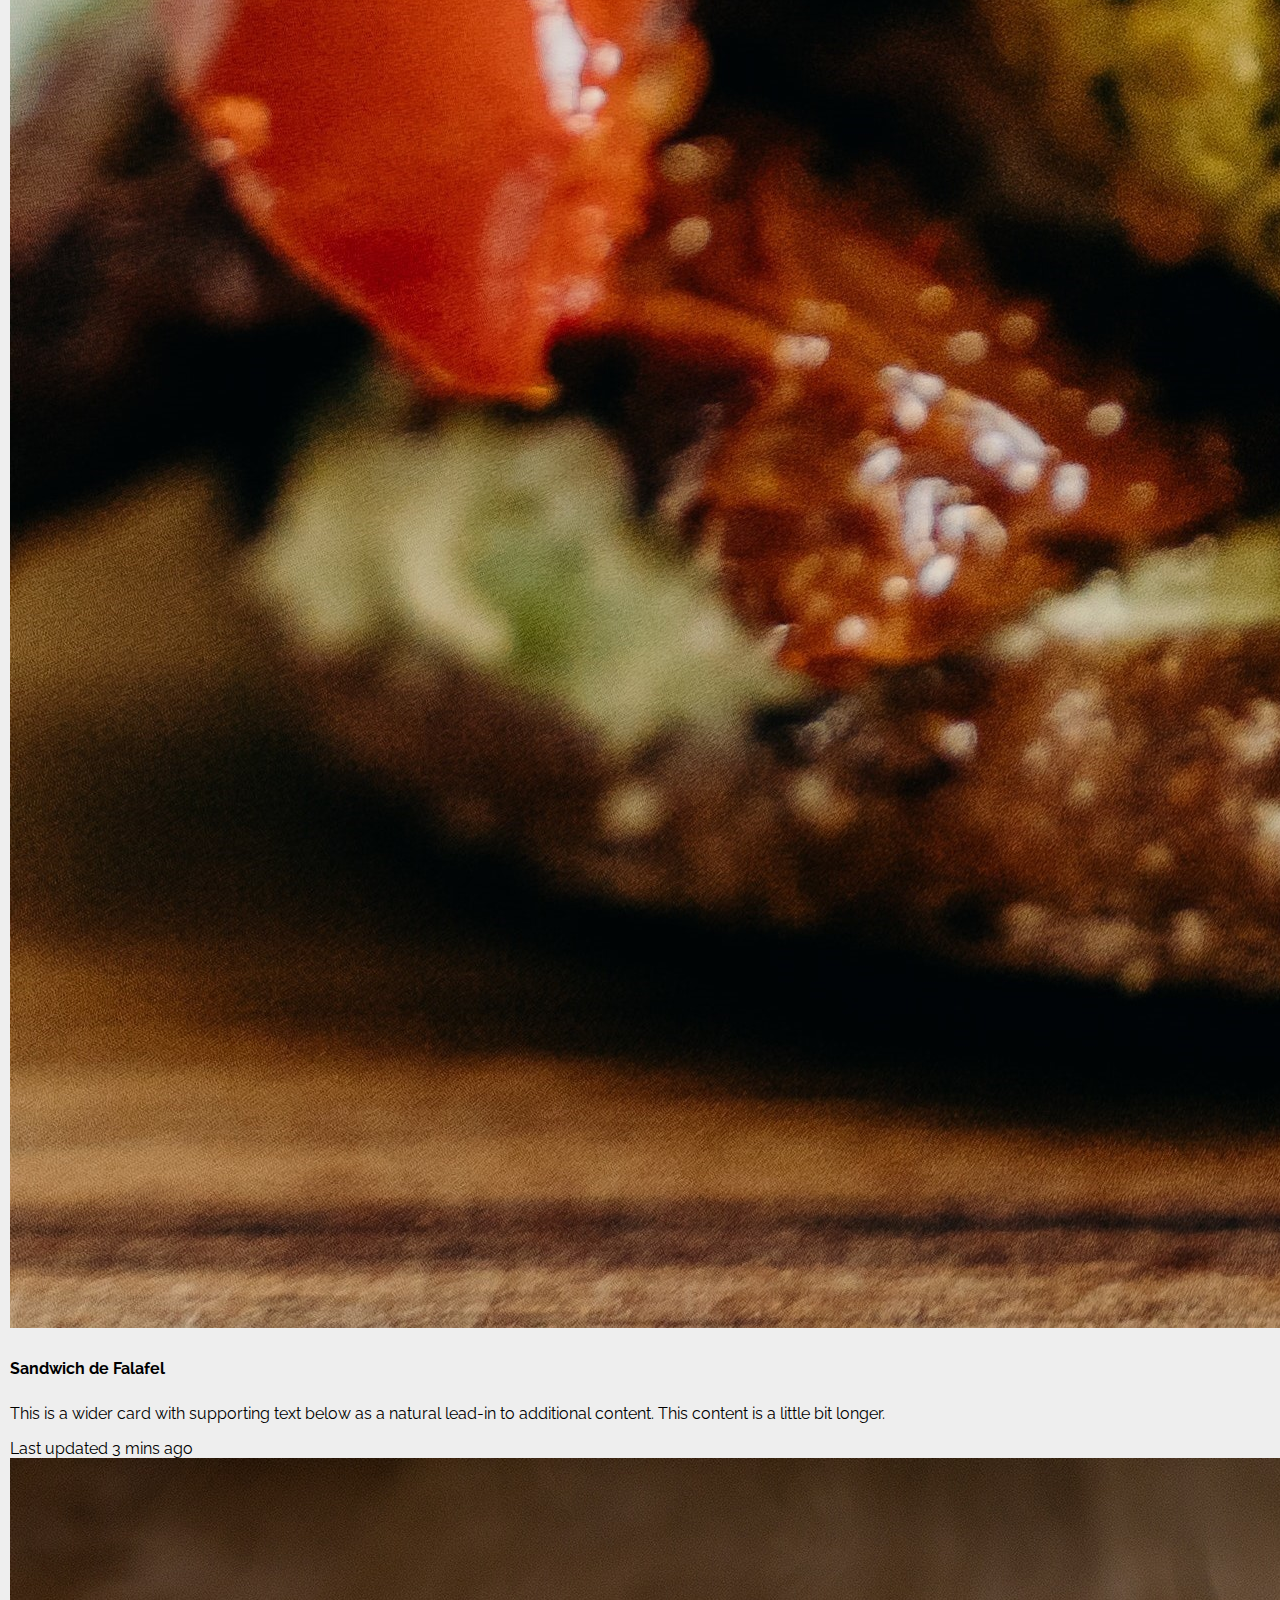
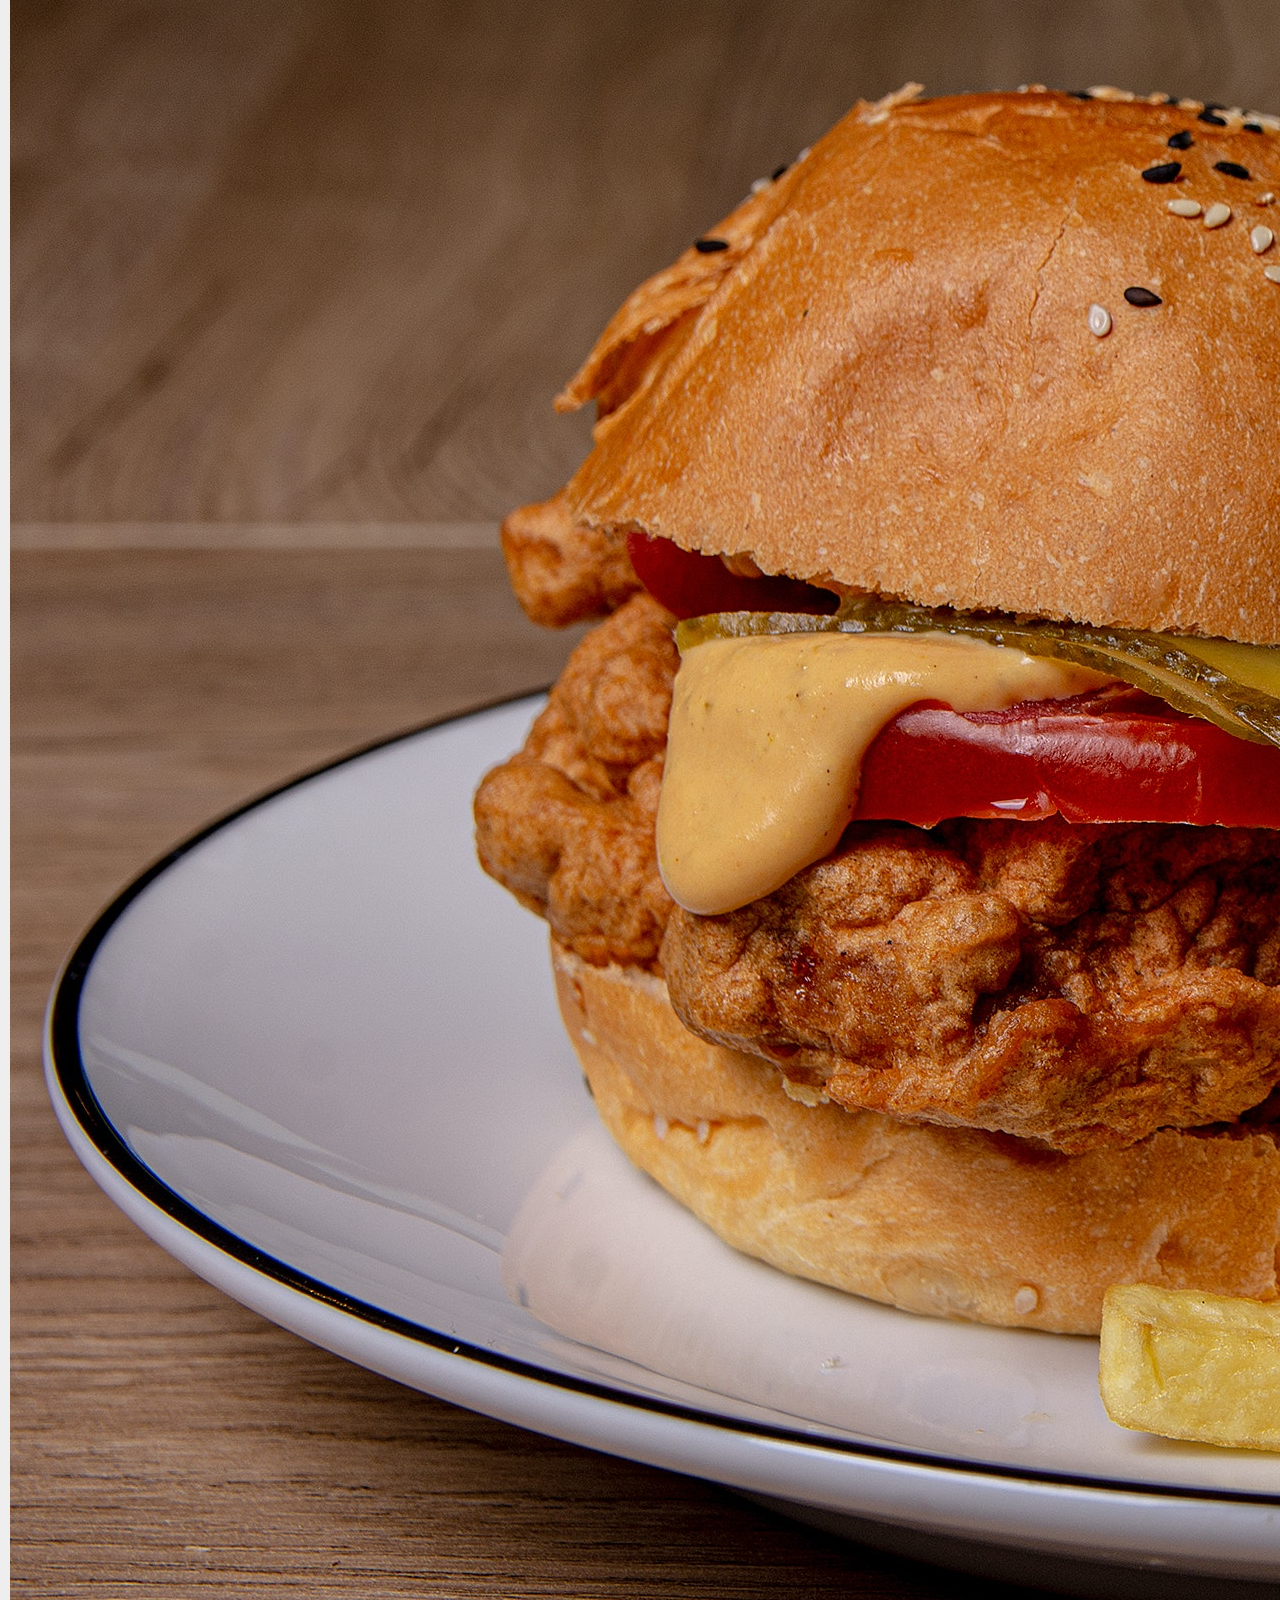
==== commit 3caa14d7: "cards, carrussel y retoques" ====
--- a/index.html
+++ b/index.html
@@ -2,304 +2,327 @@
 <html>
 
 <head>
-    <title>My cooking blog</title>
-    <link rel="stylesheet" href="style.css" />
-    <link rel="preconnect" href="https://fonts.googleapis.com">
-    <link rel="preconnect" href="https://fonts.gstatic.com" crossorigin>
-    <link href="https://fonts.googleapis.com/css2?family=Raleway:wght@300&display=swap" rel="stylesheet">
-    <link href="https://cdn.jsdelivr.net/npm/bootstrap@5.0.2/dist/css/bootstrap.min.css" rel="stylesheet" integrity="sha384-EVSTQN3/azprG1Anm3QDgpJLIm9Nao0Yz1ztcQTwFspd3yD65VohhpuuCOmLASjC" crossorigin="anonymous">
+  <title>My cooking blog</title>
+  <link rel="stylesheet" href="style.css" />
+  <link rel="preconnect" href="https://fonts.googleapis.com">
+  <link rel="preconnect" href="https://fonts.gstatic.com" crossorigin>
+  <link href="https://fonts.googleapis.com/css2?family=Raleway:wght@300&display=swap" rel="stylesheet">
+  <link href="https://cdn.jsdelivr.net/npm/bootstrap@5.0.2/dist/css/bootstrap.min.css" rel="stylesheet"
+    integrity="sha384-EVSTQN3/azprG1Anm3QDgpJLIm9Nao0Yz1ztcQTwFspd3yD65VohhpuuCOmLASjC" crossorigin="anonymous">
 </head>
 
 <body>
-    <header>
-        <nav class="navbar navbar-expand-lg navbar-dark bg-dark">
-            <div class="container-fluid">
-              <button class="navbar-toggler" type="button" data-bs-toggle="collapse" data-bs-target="#navbarTogglerDemo01" aria-controls="navbarTogglerDemo01" aria-expanded="false" aria-label="Toggle navigation">
-                <span class="navbar-toggler-icon"></span>
-              </button>
-              <div class="collapse navbar-collapse" id="navbarTogglerDemo01">
-                <a class="navbar-brand" href="#"><img src="img/logo sin fondo edit.png" width="80"></a>
-                <ul class="navbar-nav me-auto mb-2 mb-lg-0">
-                  <li class="nav-item">
-                    <a class="nav-link active" aria-current="page" href="#">Inicio</a>
-                  </li>
-                  <li class="nav-item">
-                    <a class="nav-link active" href="#">Recetas</a>
-                  </li>
-                  <li class="nav-item">
-                    <a class="nav-link active" href="#">Sobre nosotros</a>
-                  </li>
-                  <li class="nav-item">
-                    <a class="nav-link active" href="#" tabindex="-1" aria-disabled="true">Contacto</a>
-                  </li>
-                </ul>
-                <form class="d-flex">
-                  <input class="form-control me-2" type="buscar" placeholder="Buscar" aria-label="Buscar">
-                  <button class="btn btn-outline-success" type="submit">Buscar</button>
-                </form>
-              </div>
-            </div>
-          </nav>
-    </header>
-
-    <body>
-        <div id="carouselExampleCaptions" class="carousel slide" data-bs-ride="carousel">
-            <div class="carousel-indicators">
-              <button type="button" data-bs-target="#carouselExampleCaptions" data-bs-slide-to="0" class="active" aria-current="true" aria-label="Slide 1"></button>
-              <button type="button" data-bs-target="#carouselExampleCaptions" data-bs-slide-to="1" aria-label="Slide 2"></button>
-              <button type="button" data-bs-target="#carouselExampleCaptions" data-bs-slide-to="2" aria-label="Slide 3"></button>
-            </div>
-            <div class="carousel-inner">
-              <div class="carousel-item active">
-                <img src="img/sushi1.jpg" class="d-block w-100" alt="...">
-                <div class="carousel-caption d-none d-md-block">
-                </div>
-              </div>
-              <div class="carousel-item">
-                <img src="img/panchos-veganos1.jpg" class="d-block w-100" alt="...">
-                <div class="carousel-caption d-none d-md-block">
-                </div>
-              </div>
-              <div class="carousel-item">
-                <img src="img/ñoquis2.jpg" class="d-block w-100" alt="...">
-                <div class="carousel-caption d-none d-md-block">
-                </div>
-              </div>
-            </div>
-            <button class="carousel-control-prev" type="button" data-bs-target="#carouselExampleCaptions" data-bs-slide="prev">
-              <span class="carousel-control-prev-icon" aria-hidden="true"></span>
-              <span class="visually-hidden">Previous</span>
-            </button>
-            <button class="carousel-control-next" type="button" data-bs-target="#carouselExampleCaptions" data-bs-slide="next">
-              <span class="carousel-control-next-icon" aria-hidden="true"></span>
-              <span class="visually-hidden">Next</span>
-            </button>
-          </div>
-
-         <hr>
-
-          <div class="row row-cols-1 row-cols-md-3 g-4">
-            <div class="col">
-              <div class="card h-100">
-                <img src="img/receta-de-dumplings.jpg" class="card-img-top" alt="...">
-                <div class="card-body">
-                  <h5 class="card-title">Card title</h5>
-                  <p class="card-text">This is a wider card with supporting text below as a natural lead-in to additional content. This content is a little bit longer.</p>
-                </div>
-                <div class="card-footer">
-                  <small class="text-muted">Last updated 3 mins ago</small>
-                </div>
-              </div>
-            </div>
-            <div class="col">
-              <div class="card h-100">
-                <img src="img/lentejas-con-verduras.jpg" class="card-img-top" alt="...">
-                <div class="card-body">
-                  <h5 class="card-title">Card title</h5>
-                  <p class="card-text">This card has supporting text below as a natural lead-in to additional content.</p>
-                </div>
-                <div class="card-footer">
-                  <small class="text-muted">Last updated 3 mins ago</small>
-                </div>
-              </div>
-            </div>
-            <div class="col">
-              <div class="card h-100">
-                <img src="img/milanesa-de-garbandos.jpeg" class="card-img-top" alt="...">
-                <div class="card-body">
-                  <h5 class="card-title">Card title</h5>
-                  <p class="card-text">This is a wider card with supporting text below as a natural lead-in to additional content. This card has even longer content than the first to show that equal height action.</p>
-                </div>
-                <div class="card-footer">
-                  <small class="text-muted">Last updated 3 mins ago</small>
-                </div>
-              </div>
-            </div>
-          </div>
-
-          <div class="row row-cols-1 row-cols-md-3 g-4">
-            <div class="col">
-              <div class="card h-100">
-                <img src="img/receta-de-dumplings.jpg" class="card-img-top" alt="...">
-                <div class="card-body">
-                  <h5 class="card-title">Card title</h5>
-                  <p class="card-text">This is a wider card with supporting text below as a natural lead-in to additional content. This content is a little bit longer.</p>
-                </div>
-                <div class="card-footer">
-                  <small class="text-muted">Last updated 3 mins ago</small>
-                </div>
-              </div>
-            </div>
-            <div class="col">
-              <div class="card h-100">
-                <img src="img/lentejas-con-verduras.jpg" class="card-img-top" alt="...">
-                <div class="card-body">
-                  <h5 class="card-title">Card title</h5>
-                  <p class="card-text">This card has supporting text below as a natural lead-in to additional content.</p>
-                </div>
-                <div class="card-footer">
-                  <small class="text-muted">Last updated 3 mins ago</small>
-                </div>
-              </div>
-            </div>
-            <div class="col">
-              <div class="card h-100">
-                <img src="img/milanesa-de-garbandos.jpeg" class="card-img-top" alt="...">
-                <div class="card-body">
-                  <h5 class="card-title">Card title</h5>
-                  <p class="card-text">This is a wider card with supporting text below as a natural lead-in to additional content. This card has even longer content than the first to show that equal height action.</p>
-                </div>
-                <div class="card-footer">
-                  <small class="text-muted">Last updated 3 mins ago</small>
-                </div>
-              </div>
-            </div>
-          </div>
-
-          <div class="row row-cols-1 row-cols-md-3 g-4">
-            <div class="col">
-              <div class="card h-100">
-                <img src="img/receta-de-dumplings.jpg" class="card-img-top" alt="...">
-                <div class="card-body">
-                  <h5 class="card-title">Card title</h5>
-                  <p class="card-text">This is a wider card with supporting text below as a natural lead-in to additional content. This content is a little bit longer.</p>
-                </div>
-                <div class="card-footer">
-                  <small class="text-muted">Last updated 3 mins ago</small>
-                </div>
-              </div>
-            </div>
-            <div class="col">
-              <div class="card h-100">
-                <img src="img/lentejas-con-verduras.jpg" class="card-img-top" alt="...">
-                <div class="card-body">
-                  <h5 class="card-title">Card title</h5>
-                  <p class="card-text">This card has supporting text below as a natural lead-in to additional content.</p>
-                </div>
-                <div class="card-footer">
-                  <small class="text-muted">Last updated 3 mins ago</small>
-                </div>
-              </div>
-            </div>
-            <div class="col">
-              <div class="card h-100">
-                <img src="img/milanesa-de-garbandos.jpeg" class="card-img-top" alt="...">
-                <div class="card-body">
-                  <h5 class="card-title">Card title</h5>
-                  <p class="card-text">This is a wider card with supporting text below as a natural lead-in to additional content. This card has even longer content than the first to show that equal height action.</p>
-                </div>
-                <div class="card-footer">
-                  <small class="text-muted">Last updated 3 mins ago</small>
-                </div>
-              </div>
-            </div>
-          </div>
-
-          <div class="d-grid gap-2 col-6 mx-auto">
-            <button class="btn btn-primary btnvm" type="button">Ver más</button>
-          </div>
-
-        <hr>
-        <h1>Top 10 mejores platos</h1>
-        <table>
-            <tr>
-                <th><strong>Posición</strong></td>
-                <th><strong>Nombre el plato</strong></td>
-                <th><strong>Puntaje</strong></td>
-            </tr>
-
-            <tr>
-                <td>1</td>
-                <td>Milanesa de garbanzos</td>
-                <td>9</td>
-            </tr>
-
-            <tr>
-                <td>2</td>
-                <td>Milanesa de lentejas</td>
-                <td>10</td>
-            </tr>
-
-            <tr>
-                <td>3</td>
-                <td>Milanesa de soja texturizada</td>
-                <td>8.5</td>
-            </tr>
-
-            <tr>
-                <td>4</td>
-                <td>Milanesa de berenjena</td>
-                <td>9,5</td>
-            </tr>
-
-            <tr>
-                <td>5</td>
-                <td>Nuggets de soja texturizada</td>
-                <td>9</td>
-            </tr>
-
-            <tr>
-                <td>6</td>
-                <td>Salchichas parrilleras de legumbres</td>
-                <td>9,5</td>
-            </tr>
-
-            <tr>
-                <td>7</td>
-                <td>Queso de papa</td>
-                <td>8</td>
-            </tr>
-
-            <tr>
-                <td>8</td>
-                <td>Queso de semillas de girasol</td>
-                <td>10</td>
-            </tr>
-
-            <tr>
-                <td>9</td>
-                <td>Sorrentinos de calabaza, roquefort y nueces</td>
-                <td>10</td>
-            </tr>
-
-            <tr>
-                <td>10</td>
-                <td>Tortelli de de ricota y espinaca</td>
-                <td>9</td>
-            </tr>
-        </table>
-        <hr>
-
-        <h1>¿Querés que tu receta este en el blog?</h1>
-        <h3>Regístrate ahora</h3>
-        <form class="formulario" action="formulario" method="POST">
-            <p>
-                <label for="nombre">Nombre</label>
-                <input type="text" id="nombre" name="nombre">
-            </p>
-            <p>
-                <label for="apellido">Apellido</label>
-                <input type="text" id="apellido" name="apellido">
-            </p>
-            <p>
-                <label for="email">Correo electrónico</label>
-                <input type="email" id="email" name="email">
-            </p>
-            <label for="comentario">Comentarios</label>
-            <br>
-            <textarea cols="40" rows="10" id="comentario" placeholder="Ingrese comentario" name="comentario"></textarea>
-            <br>
-            <input type="submit" id="submit" name="submit">
-            <button type="button">Guardar borrador</button>
-        </form>
-        <script src="https://cdn.jsdelivr.net/npm/bootstrap@5.0.2/dist/js/bootstrap.bundle.min.js" integrity="sha384-MrcW6ZMFYlzcLA8Nl+NtUVF0sA7MsXsP1UyJoMp4YLEuNSfAP+JcXn/tWtIaxVXM" crossorigin="anonymous"></script>
-    </body>
-
-    <footer class="footer">
-        © Copyright 2023 - Creado por Nadia Antonella Ruiz
-    </footer>
-
-    <!-- comments -->
+  <header>
+    <nav class="navbar navbar-expand-lg navbar-dark bg-dark">
+      <div class="container-fluid">
+        <button class="navbar-toggler" type="button" data-bs-toggle="collapse" data-bs-target="#navbarTogglerDemo01"
+          aria-controls="navbarTogglerDemo01" aria-expanded="false" aria-label="Toggle navigation">
+          <span class="navbar-toggler-icon"></span>
+        </button>
+        <div class="collapse navbar-collapse" id="navbarTogglerDemo01">
+          <a class="navbar-brand" href="#"><img src="img/logo sin fondo edit.png" width="80"></a>
+          <ul class="navbar-nav me-auto mb-2 mb-lg-0">
+            <li class="nav-item">
+              <a class="nav-link active" aria-current="page" href="#">Inicio</a>
+            </li>
+            <li class="nav-item">
+              <a class="nav-link active" href="#">Recetas</a>
+            </li>
+            <li class="nav-item">
+              <a class="nav-link active" href="#">Sobre nosotros</a>
+            </li>
+            <li class="nav-item">
+              <a class="nav-link active" href="#" tabindex="-1" aria-disabled="true">Contacto</a>
+            </li>
+          </ul>
+          <form class="d-flex">
+            <button class="btn btn-outline-success" type="submit">Ingresar/Registrarse</button>
+          </form>
+        </div>
+      </div>
+    </nav>
+  </header>
+
+  <body>
+    <div id="carouselExampleCaptions" class="carousel slide" data-bs-ride="carousel">
+      <div class="carousel-indicators">
+        <button type="button" data-bs-target="#carouselExampleCaptions" data-bs-slide-to="0" class="active"
+          aria-current="true" aria-label="Slide 1"></button>
+        <button type="button" data-bs-target="#carouselExampleCaptions" data-bs-slide-to="1"
+          aria-label="Slide 2"></button>
+        <button type="button" data-bs-target="#carouselExampleCaptions" data-bs-slide-to="2"
+          aria-label="Slide 3"></button>
+      </div>
+      <div class="carousel-inner">
+        <div class="carousel-item active">
+          <img src="img/sushi1.jpg" class="d-block w-100" alt="...">
+          <div class="carousel-caption d-none d-md-block">
+            <h1>Sushi</h1>
+            <h5>Es un plato de la gastronomía japonesa con base de arroz condimentado con vinagre y azúcar, relleno de salmón y/o verduras.</h5>
+          </div>
+        </div>
+        <div class="carousel-item">
+          <img src="img/panchos-veganos1.jpg" class="d-block w-100" alt="...">
+          <div class="carousel-caption d-none d-md-block">
+            <h1>Panchos veganos</h1>
+            <h5>El ingrediente principal de las salchichas veganas suele ser proteína de soja, junto con uno o varios aceites, especias y otras adiciones de origen vegetal.</h5>
+          </div>
+        </div>
+        <div class="carousel-item">
+          <img src="img/ñoquis2.jpg" class="d-block w-100" alt="...">
+          <div class="carousel-caption d-none d-md-block">
+            <h1>Ñoquis de papa</h1>
+            <h5>Es un tipo de pasta italiana hecha con harina que puede ser de diferentes cereales, y que, a diferencia del resto de las pastas, lleva papa.</h5>
+          </div>
+        </div>
+      </div>
+      <button class="carousel-control-prev" type="button" data-bs-target="#carouselExampleCaptions"
+        data-bs-slide="prev">
+        <span class="carousel-control-prev-icon" aria-hidden="true"></span>
+        <span class="visually-hidden">Previous</span>
+      </button>
+      <button class="carousel-control-next" type="button" data-bs-target="#carouselExampleCaptions"
+        data-bs-slide="next">
+        <span class="carousel-control-next-icon" aria-hidden="true"></span>
+        <span class="visually-hidden">Next</span>
+      </button>
+    </div>
+
+    <hr>
+    <div class="caja-titulo">
+      <h1 class="titulo-principal">Comidas fáciles, ricas y caseras </h1>
+    </div>
+    
+    <div class="row row-cols-1 row-cols-md-3 g-4">
+      <div class="col">
+        <div class="card h-100">
+          <img src="img/receta-de-dumplings.jpg" class="card-img-top" alt="...">
+          <div class="card-body">
+            <h5 class="card-title">Dumplings</h5>
+            <p class="card-text">Masas rellenas de distintos ingredientes parecidas a una empanada.</p>
+          </div>
+          <div class="card-footer">
+            <small class="text-muted">Dificultad: media.</small>
+          </div>
+        </div>
+      </div>
+      <div class="col">
+        <div class="card h-100">
+          <img src="img/lentejas-con-verduras.jpg" class="card-img-top" alt="...">
+          <div class="card-body">
+            <h5 class="card-title">Cazuela de lentejas</h5>
+            <p class="card-text">Dicho guiso combina lentejas, verduras, carne, chorizo colorado, panceta y caldos en
+              cubos disueltos en agua.</p>
+          </div>
+          <div class="card-footer">
+            <small class="text-muted">Dificultad: fácil.</small>
+          </div>
+        </div>
+      </div>
+      <div class="col">
+        <div class="card h-100">
+          <img src="img/milanesa-de-garbandos.jpeg" class="card-img-top" alt="...">
+          <div class="card-body">
+            <h5 class="card-title">Milanesas de garbanzos</h5>
+            <p class="card-text">Estas riquisimas milanesas de garbanzos, contienen arroz yamaní, semillas de sésamo y
+              girasol, provenzal, zapallo cocido.</p>
+          </div>
+          <div class="card-footer">
+            <small class="text-muted">Dificultad: fácil.</small>
+          </div>
+        </div>
+      </div>
+    </div>
+
+    <div class="row row-cols-1 row-cols-md-3 g-4">
+      <div class="col">
+        <div class="card h-100">
+          <img src="img/panqueques.jpg" class="card-img-top" alt="...">
+          <div class="card-body">
+            <h5 class="card-title">Panqueques de avena</h5>
+            <p class="card-text">This is a wider card with supporting text below as a natural lead-in to additional
+              content. This content is a little bit longer.</p>
+          </div>
+          <div class="card-footer">
+            <small class="text-muted">Last updated 3 mins ago</small>
+          </div>
+        </div>
+      </div>
+      <div class="col">
+        <div class="card h-100">
+          <img src="img/burritos.jpg" class="card-img-top" alt="...">
+          <div class="card-body">
+            <h5 class="card-title">Burritos veggies</h5>
+            <p class="card-text">This card has supporting text below as a natural lead-in to additional content.</p>
+          </div>
+          <div class="card-footer">
+            <small class="text-muted">Last updated 3 mins ago</small>
+          </div>
+        </div>
+      </div>
+      <div class="col">
+        <div class="card h-100">
+          <img src="img/hummus.jpg" class="card-img-top" alt="...">
+          <div class="card-body">
+            <h5 class="card-title">Hummus de garbanzos</h5>
+            <p class="card-text">This is a wider card with supporting text below as a natural lead-in to additional
+              content. This card has even longer content than the first to show that equal height action.</p>
+          </div>
+          <div class="card-footer">
+            <small class="text-muted">Last updated 3 mins ago</small>
+          </div>
+        </div>
+      </div>
+    </div>
+
+    <div class="row row-cols-1 row-cols-md-3 g-4">
+      <div class="col">
+        <div class="card h-100">
+          <img src="img/sandwich-croq-broc.jpg" class="card-img-top" alt="...">
+          <div class="card-body">
+            <h5 class="card-title">Sandwich de Falafel</h5>
+            <p class="card-text">This is a wider card with supporting text below as a natural lead-in to additional
+              content. This content is a little bit longer.</p>
+          </div>
+          <div class="card-footer">
+            <small class="text-muted">Last updated 3 mins ago</small>
+          </div>
+        </div>
+      </div>
+      <div class="col">
+        <div class="card h-100">
+          <img src="img/burger.jpg" class="card-img-top" alt="...">
+          <div class="card-body">
+            <h5 class="card-title">Hamburguesa de no-pollo</h5>
+            <p class="card-text">This card has supporting text below as a natural lead-in to additional content.</p>
+          </div>
+          <div class="card-footer">
+            <small class="text-muted">Last updated 3 mins ago</small>
+          </div>
+        </div>
+      </div>
+      <div class="col">
+        <div class="card h-100">
+          <img src="img/nuggets.jpg" class="card-img-top" alt="...">
+          <div class="card-body">
+            <h5 class="card-title">Card title</h5>
+            <p class="card-text">This is a wider card with supporting text below as a natural lead-in to additional
+              content. This card has even longer content than the first to show that equal height action.</p>
+          </div>
+          <div class="card-footer">
+            <small class="text-muted">Last updated 3 mins ago</small>
+          </div>
+        </div>
+      </div>
+    </div>
+
+    <div class="d-grid gap-2 col-6 mx-auto">
+      <button type="button" class="btn btn-success">Ver más</button>
+    </div>
+
+    <hr>
+    <h1>Top 10 mejores platos</h1>
+    <table>
+      <tr>
+        <th><strong>Posición</strong></td>
+        <th><strong>Nombre el plato</strong></td>
+        <th><strong>Puntaje</strong></td>
+      </tr>
+
+      <tr>
+        <td>1</td>
+        <td>Milanesa de garbanzos</td>
+        <td>9</td>
+      </tr>
+
+      <tr>
+        <td>2</td>
+        <td>Milanesa de lentejas</td>
+        <td>10</td>
+      </tr>
+
+      <tr>
+        <td>3</td>
+        <td>Milanesa de soja texturizada</td>
+        <td>8.5</td>
+      </tr>
+
+      <tr>
+        <td>4</td>
+        <td>Milanesa de berenjena</td>
+        <td>9,5</td>
+      </tr>
+
+      <tr>
+        <td>5</td>
+        <td>Nuggets de soja texturizada</td>
+        <td>9</td>
+      </tr>
+
+      <tr>
+        <td>6</td>
+        <td>Salchichas parrilleras de legumbres</td>
+        <td>9,5</td>
+      </tr>
+
+      <tr>
+        <td>7</td>
+        <td>Queso de papa</td>
+        <td>8</td>
+      </tr>
+
+      <tr>
+        <td>8</td>
+        <td>Queso de semillas de girasol</td>
+        <td>10</td>
+      </tr>
+
+      <tr>
+        <td>9</td>
+        <td>Sorrentinos de calabaza, roquefort y nueces</td>
+        <td>10</td>
+      </tr>
+
+      <tr>
+        <td>10</td>
+        <td>Tortelli de de ricota y espinaca</td>
+        <td>9</td>
+      </tr>
+    </table>
+    <hr>
+
+    <h1>¿Querés que tu receta este en el blog?</h1>
+    <h3>Regístrate ahora</h3>
+    <form class="formulario" action="formulario" method="POST">
+      <p>
+        <label for="nombre">Nombre</label>
+        <input type="text" id="nombre" name="nombre">
+      </p>
+      <p>
+        <label for="apellido">Apellido</label>
+        <input type="text" id="apellido" name="apellido">
+      </p>
+      <p>
+        <label for="email">Correo electrónico</label>
+        <input type="email" id="email" name="email">
+      </p>
+      <label for="comentario">Comentarios</label>
+      <br>
+      <textarea cols="40" rows="10" id="comentario" placeholder="Ingrese comentario" name="comentario"></textarea>
+      <br>
+      <input type="submit" id="submit" name="submit">
+      <button type="button">Guardar borrador</button>
+    </form>
+    <script src="https://cdn.jsdelivr.net/npm/bootstrap@5.0.2/dist/js/bootstrap.bundle.min.js"
+      integrity="sha384-MrcW6ZMFYlzcLA8Nl+NtUVF0sA7MsXsP1UyJoMp4YLEuNSfAP+JcXn/tWtIaxVXM"
+      crossorigin="anonymous"></script>
+  </body>
+
+  <footer class="footer">
+    © Mis recetas 2023 - Creado por Nadia Antonella Ruiz
+  </footer>
+
+  <!-- comments -->
 
 </body>
 
--- a/style.css
+++ b/style.css
@@ -75,7 +75,15 @@
     height: 80vh;
 }
 
+.titulo-principal {
+    margin: 20px;
+    justify-content: center;
+    align-items: center;
+}
 
+.caja-titulo {
+    align-items: center;
+}
 
 /* .inline-block {
     display: inline-block;
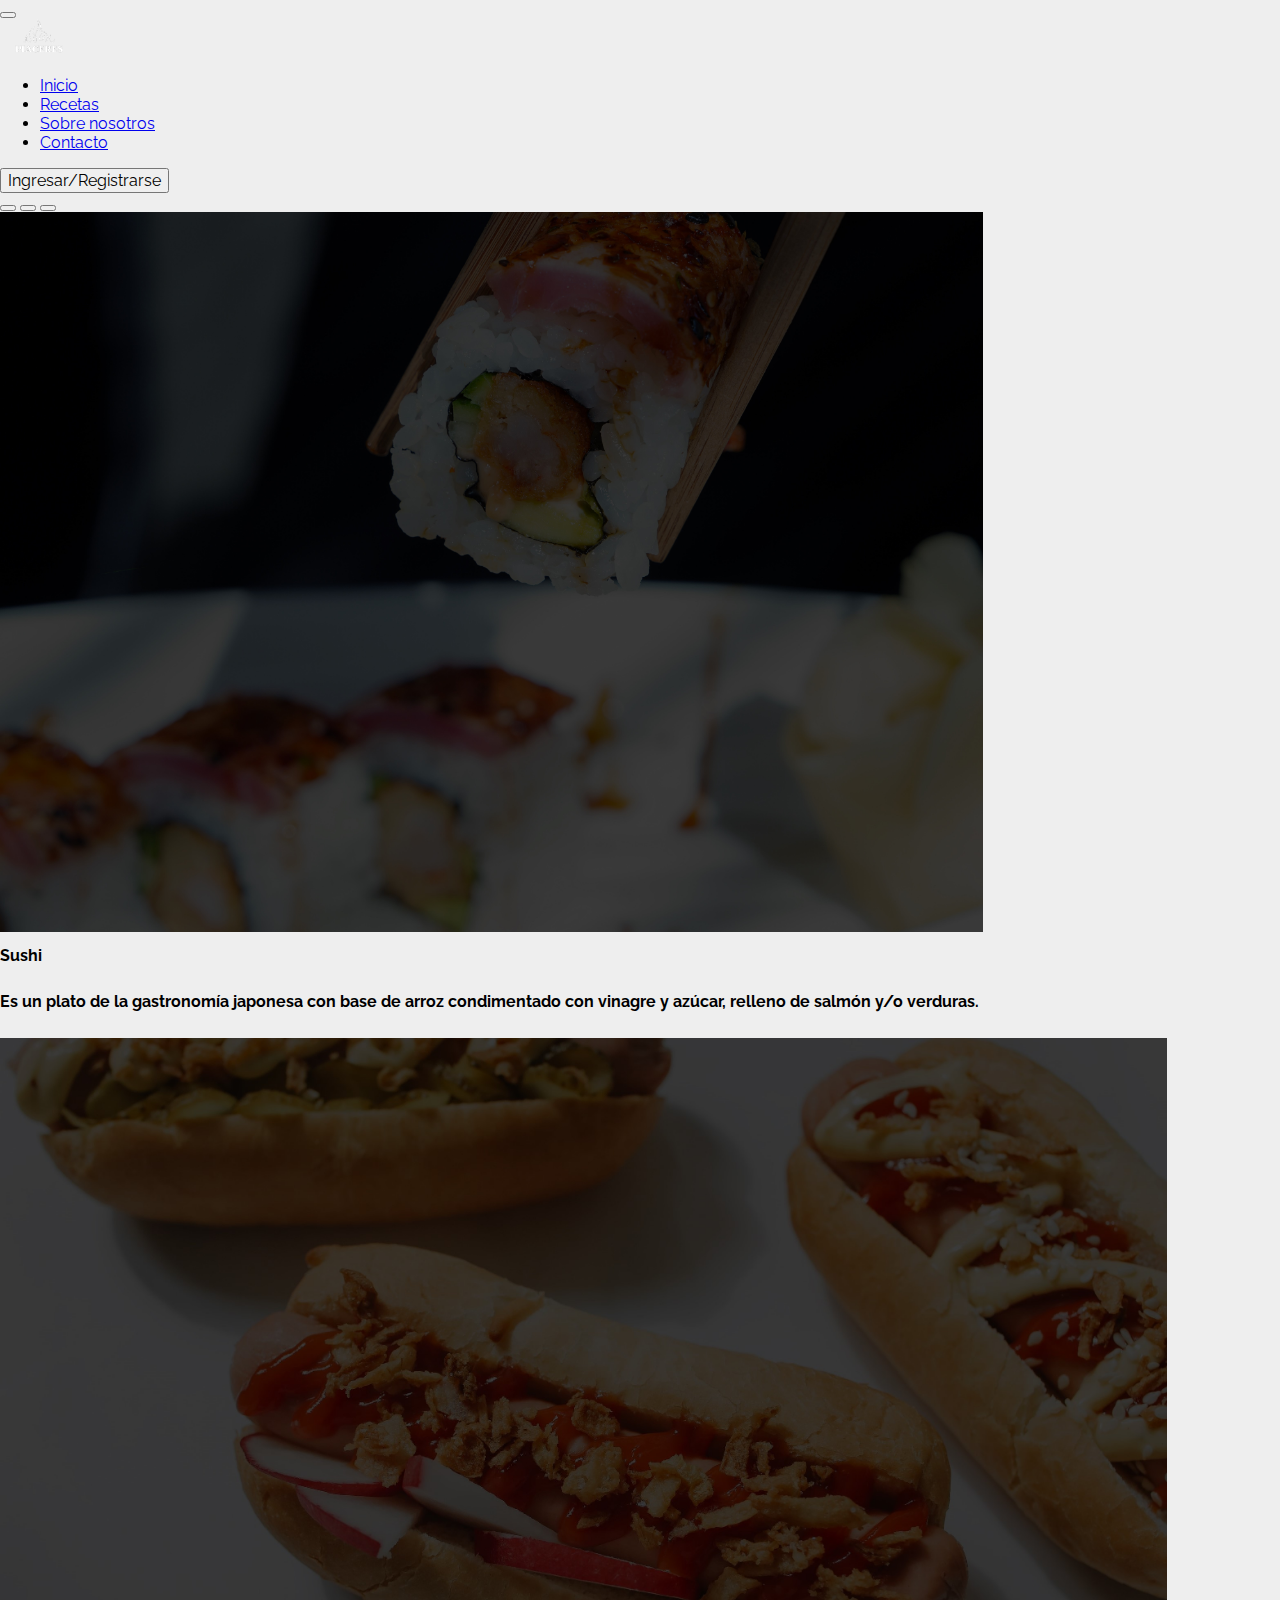
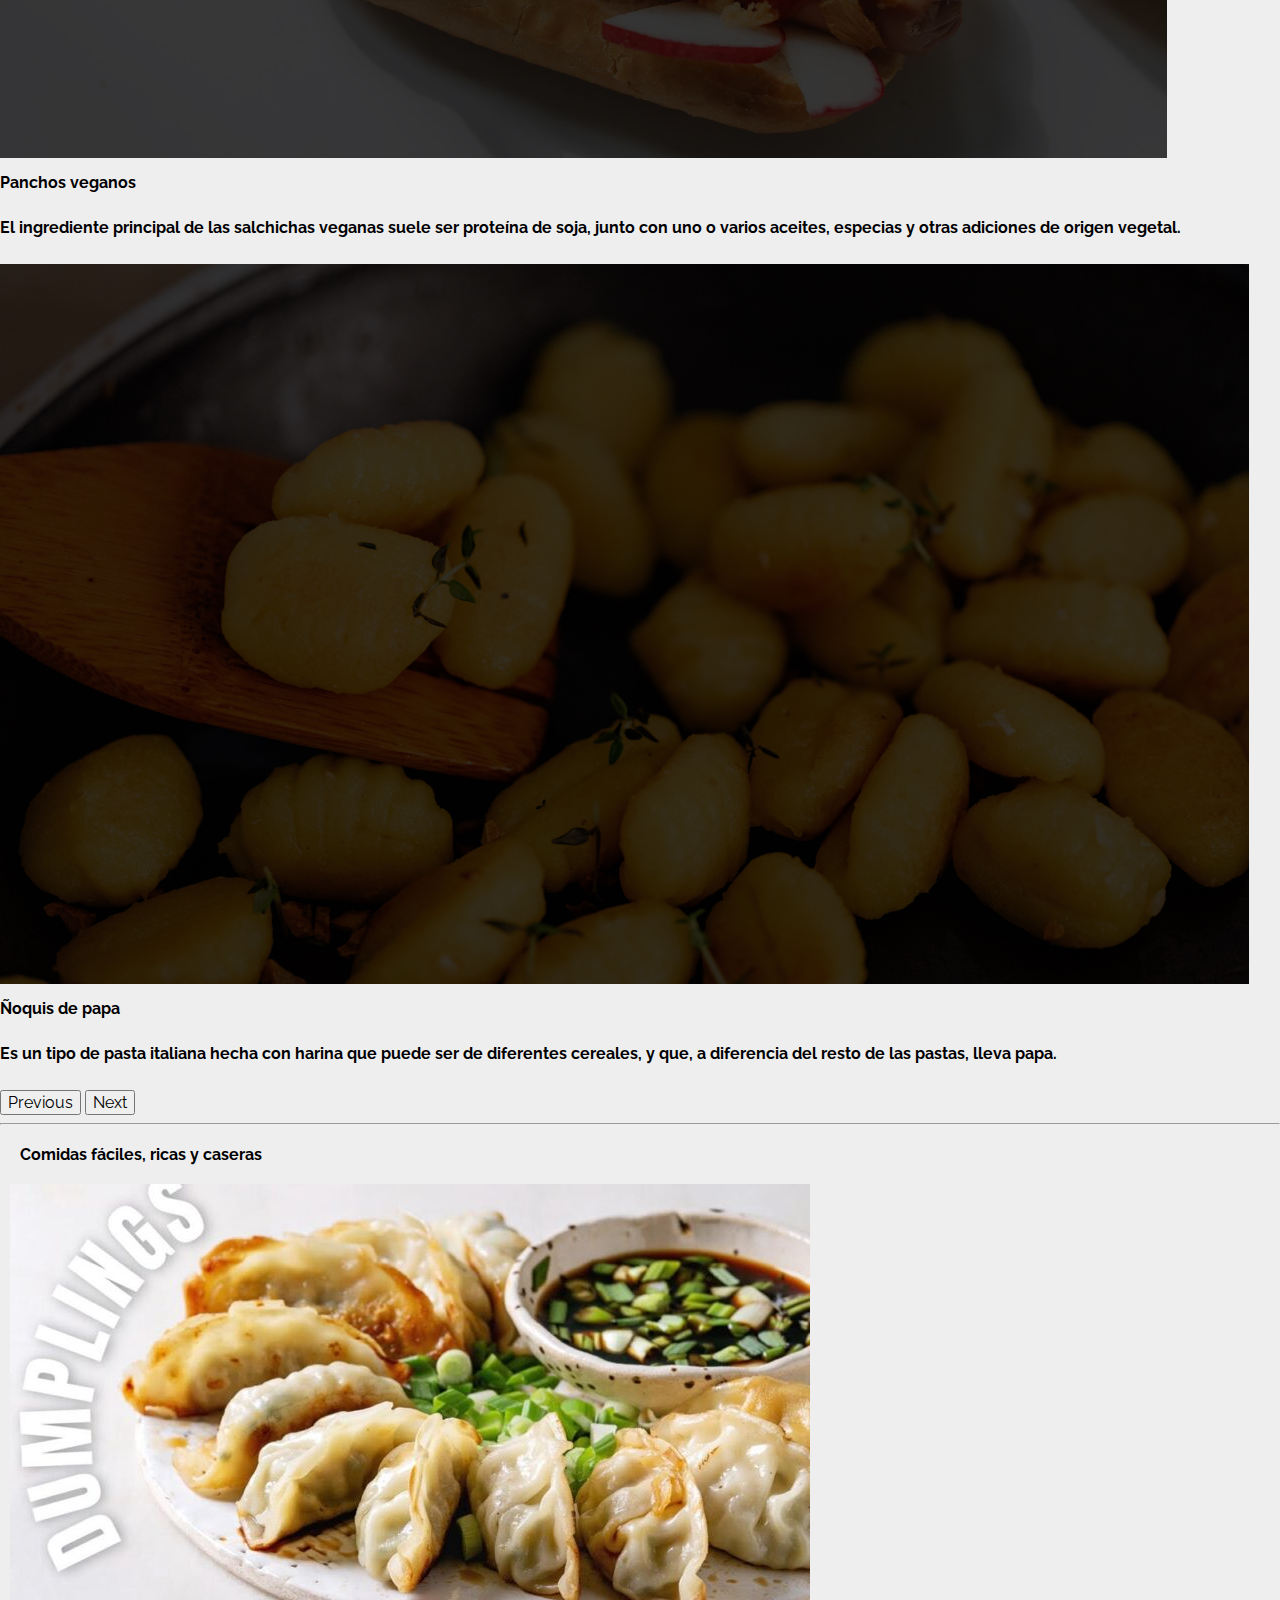
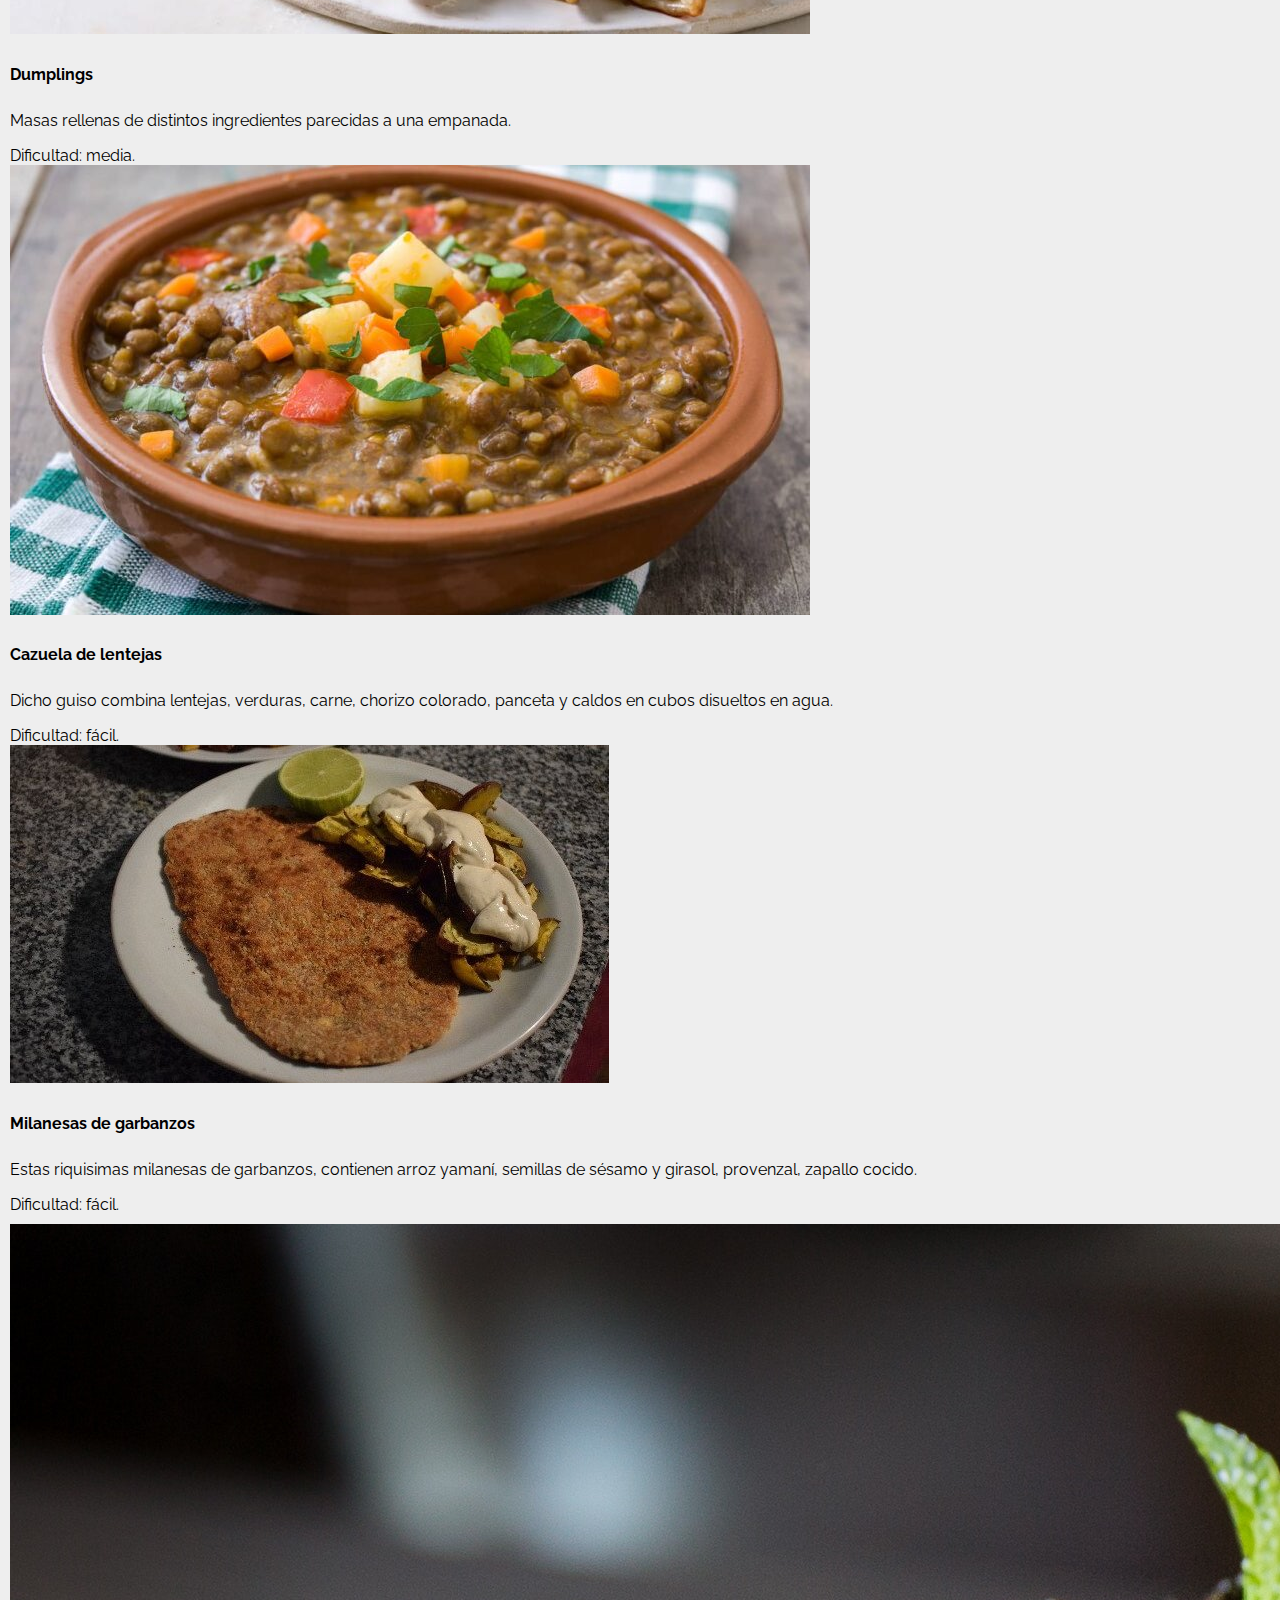
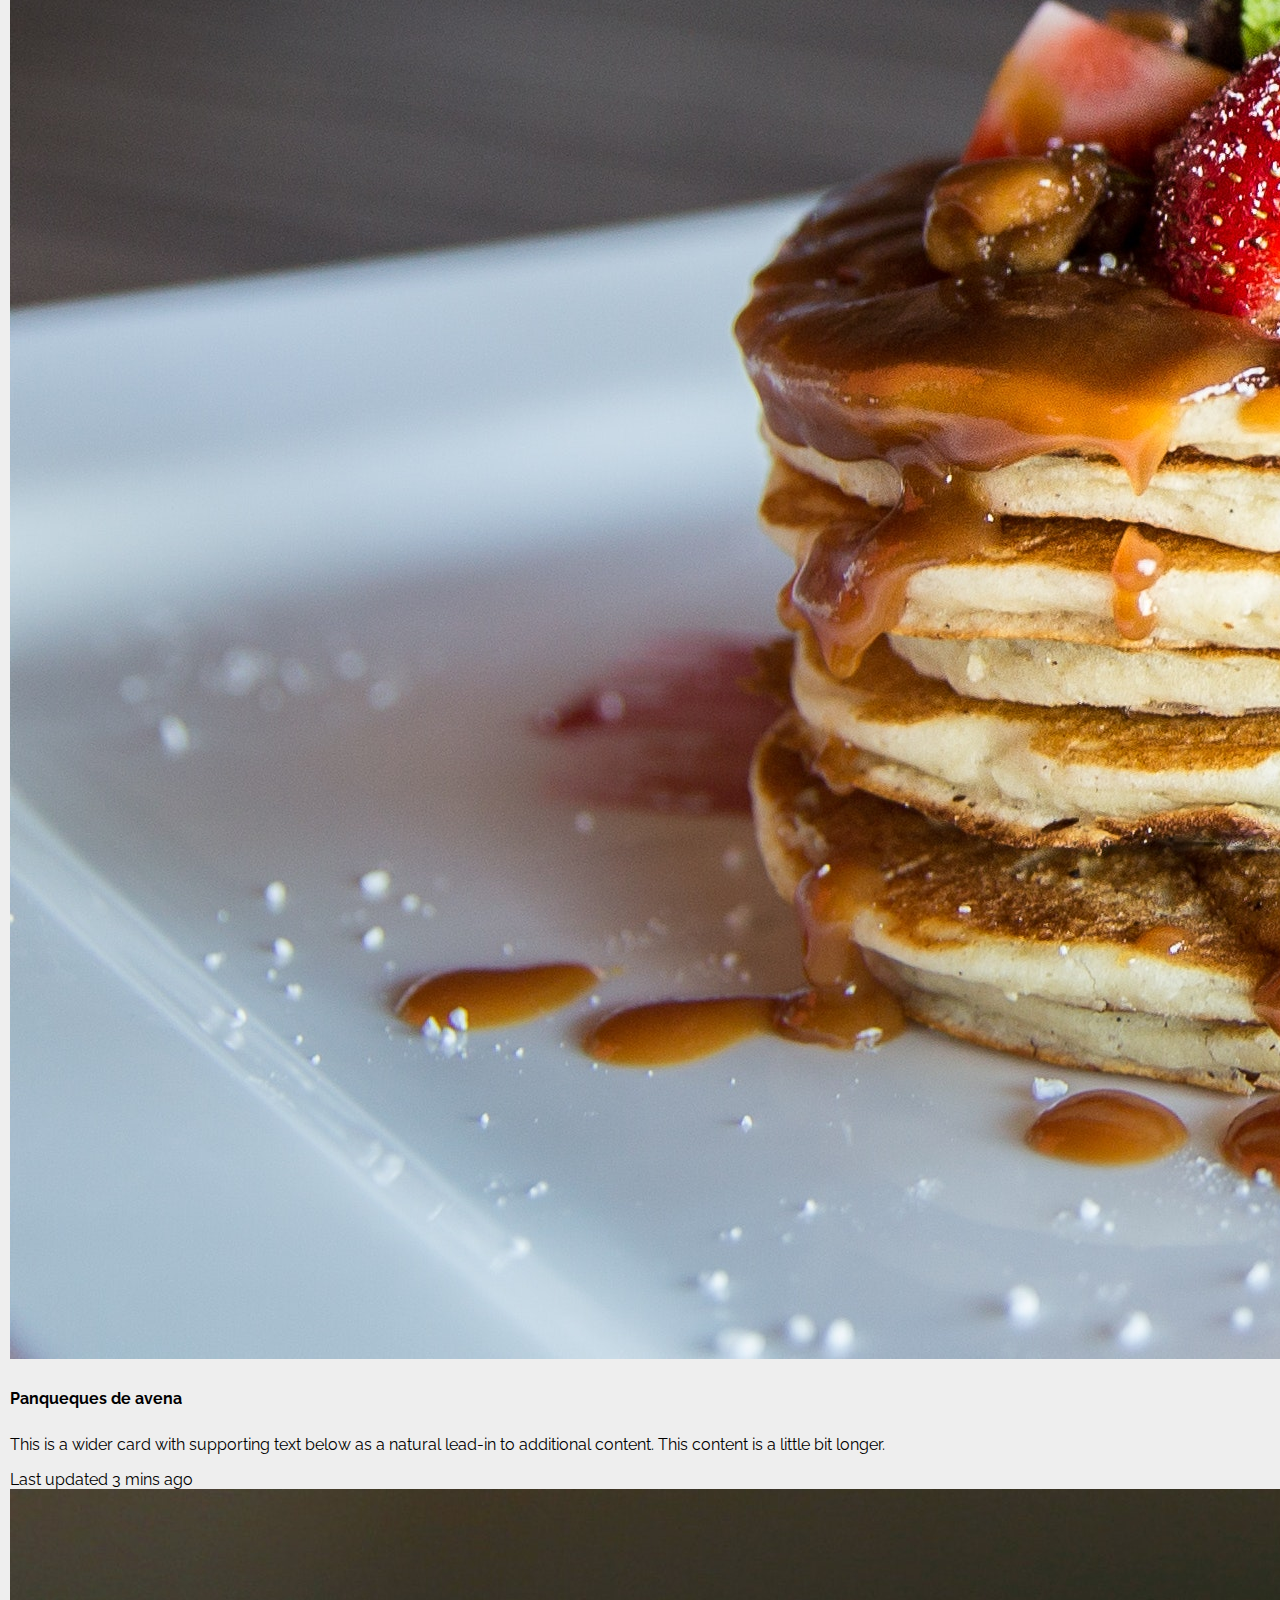
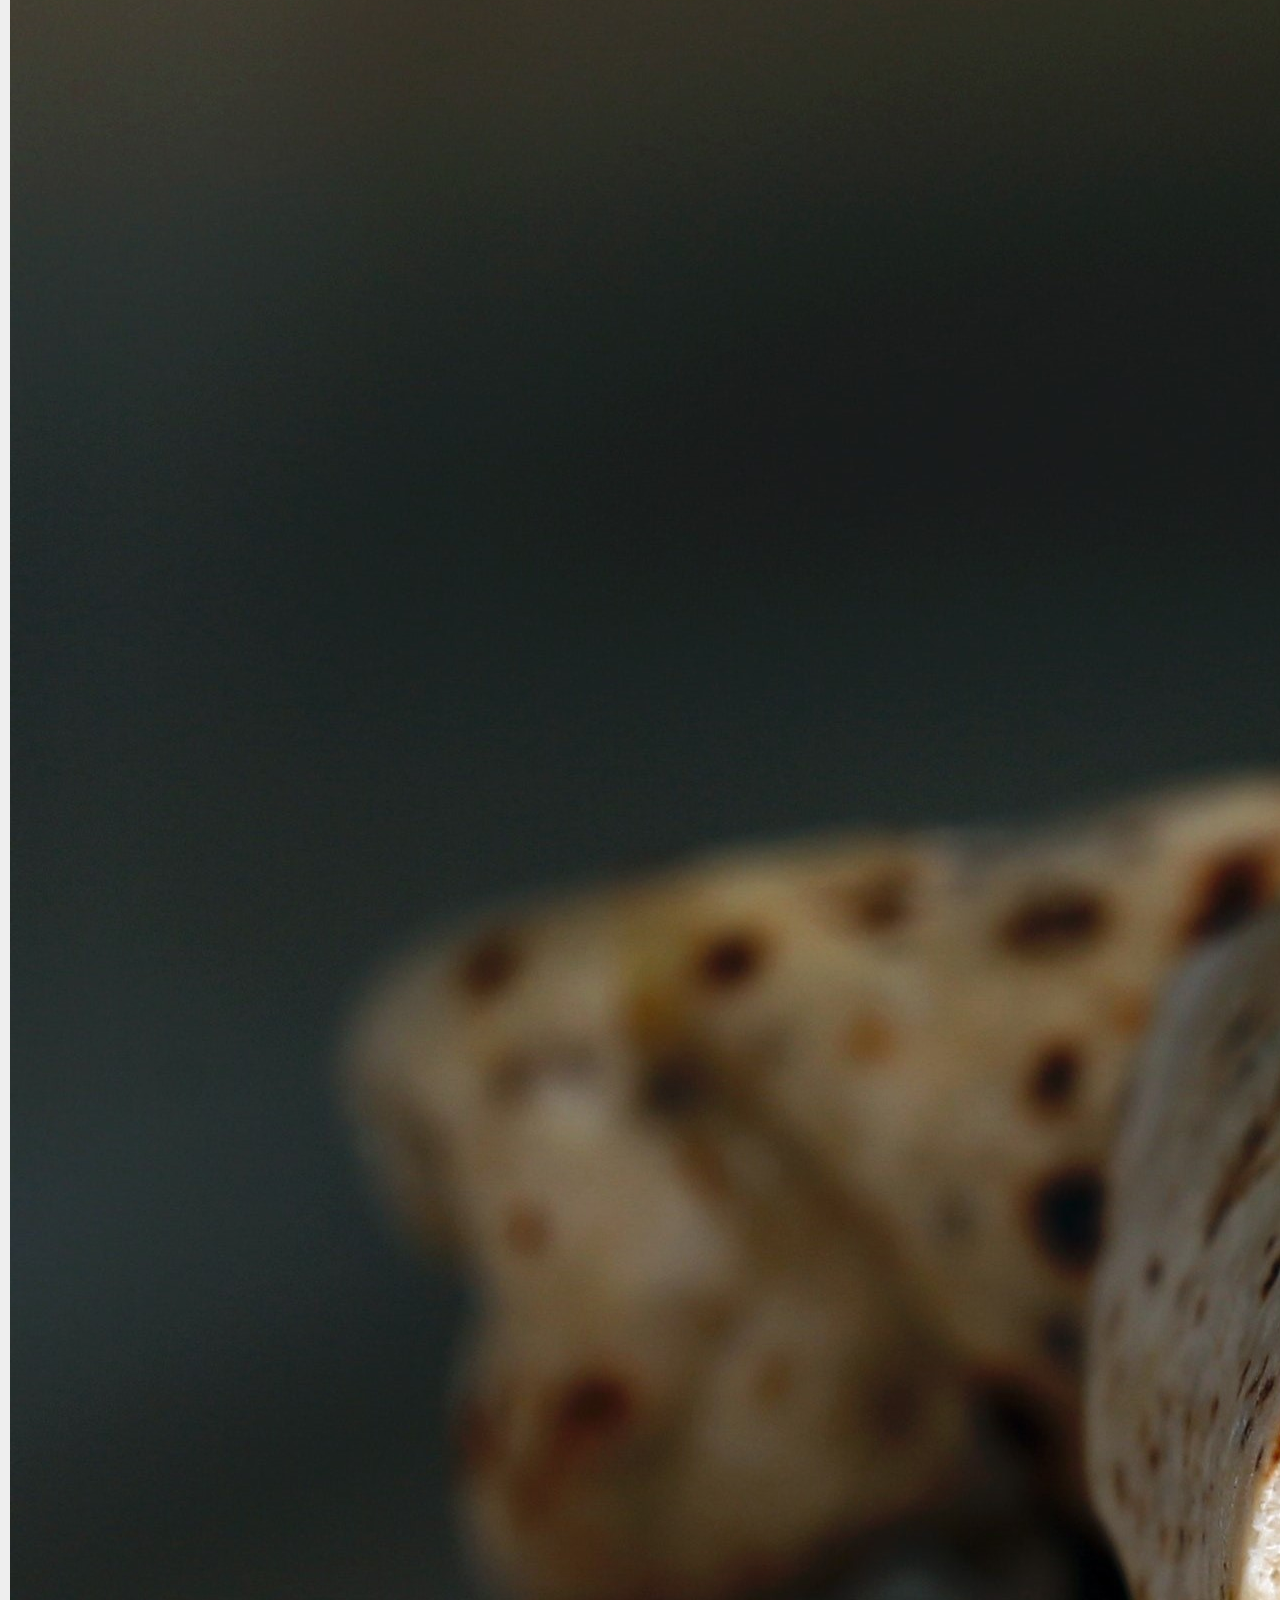
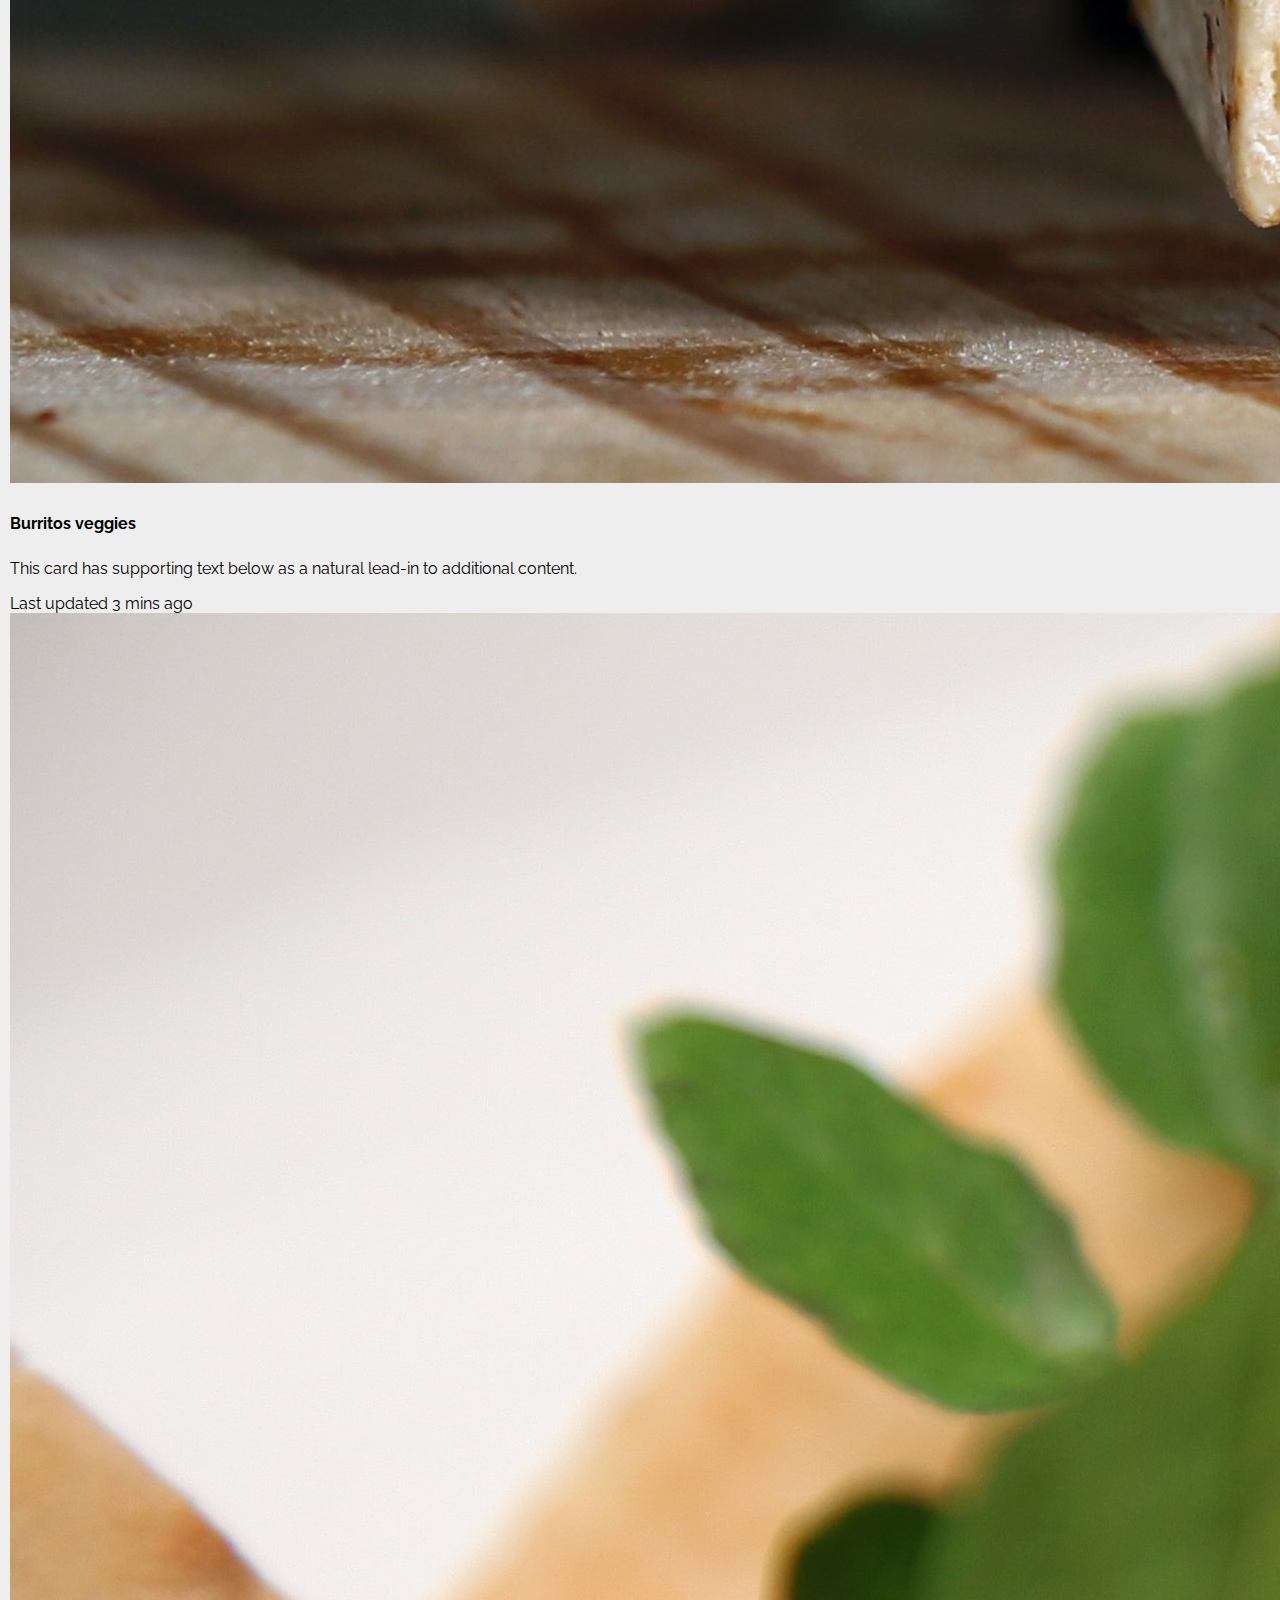
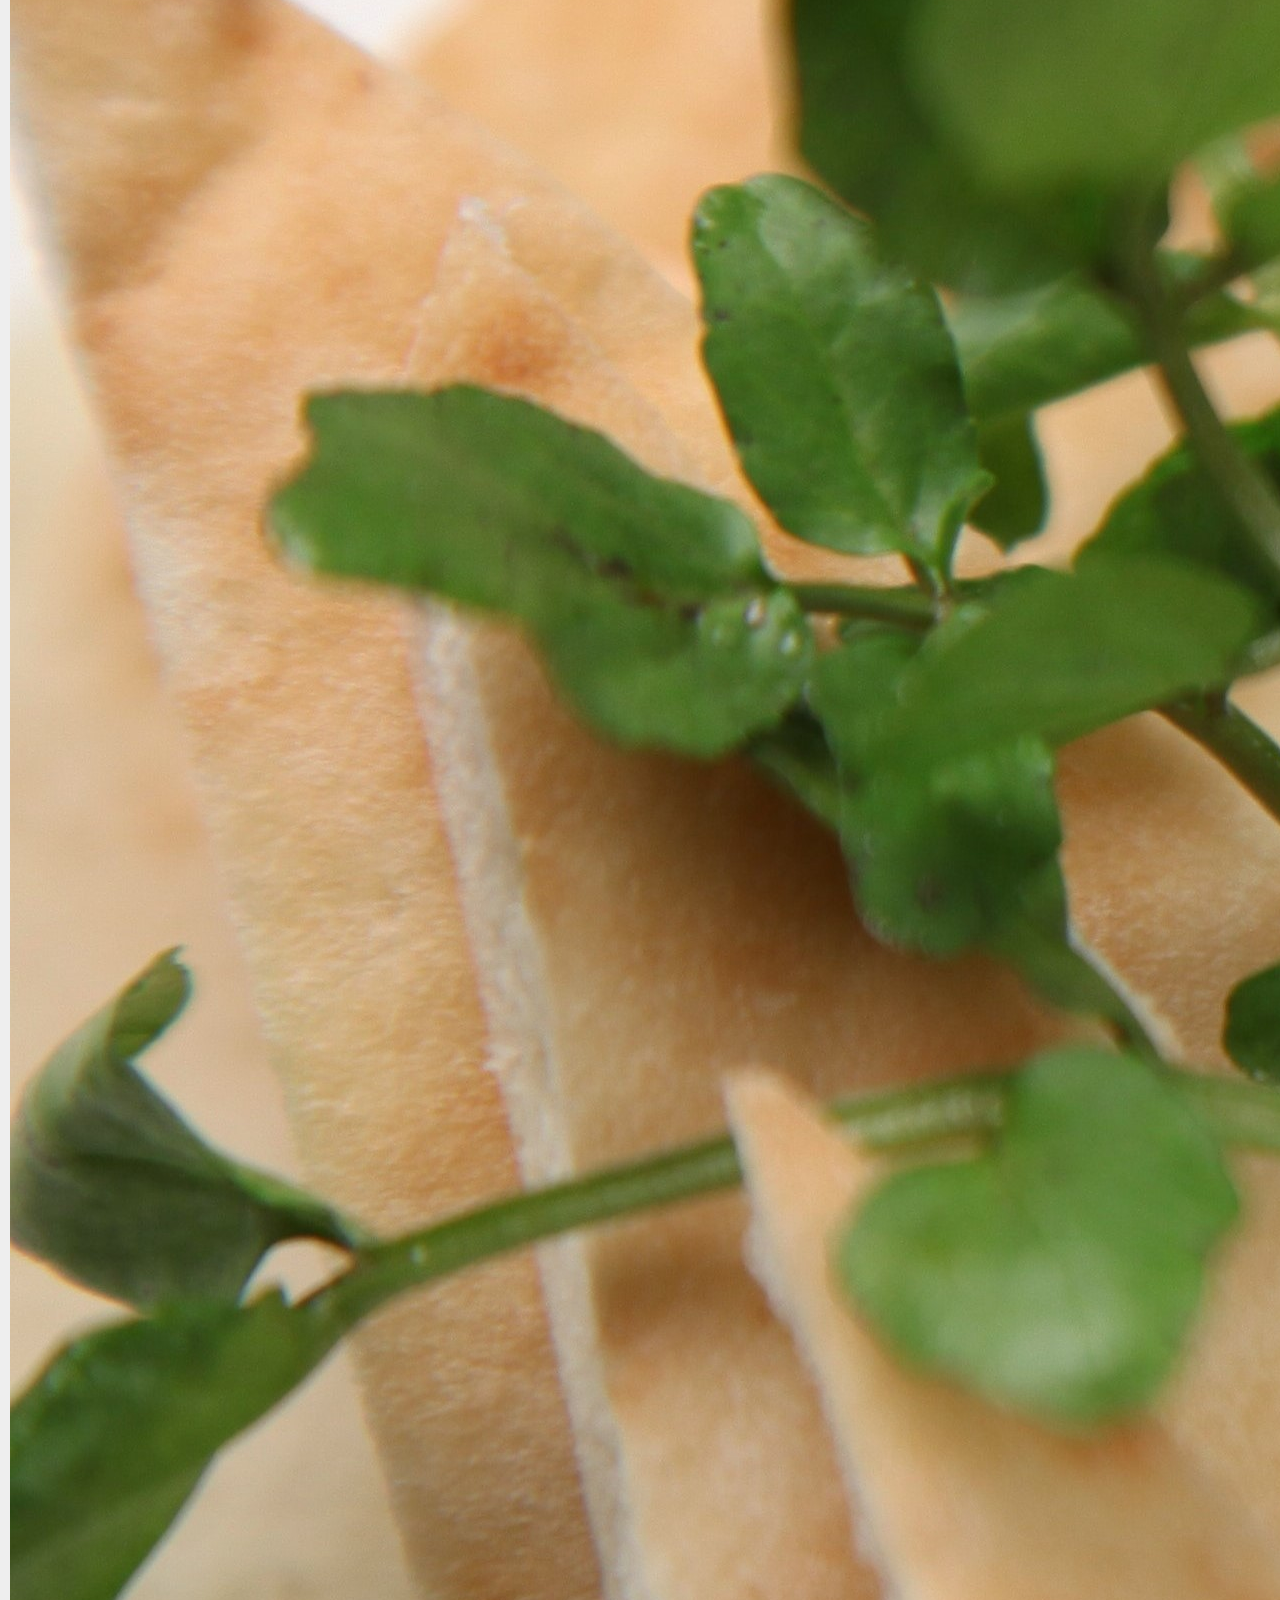
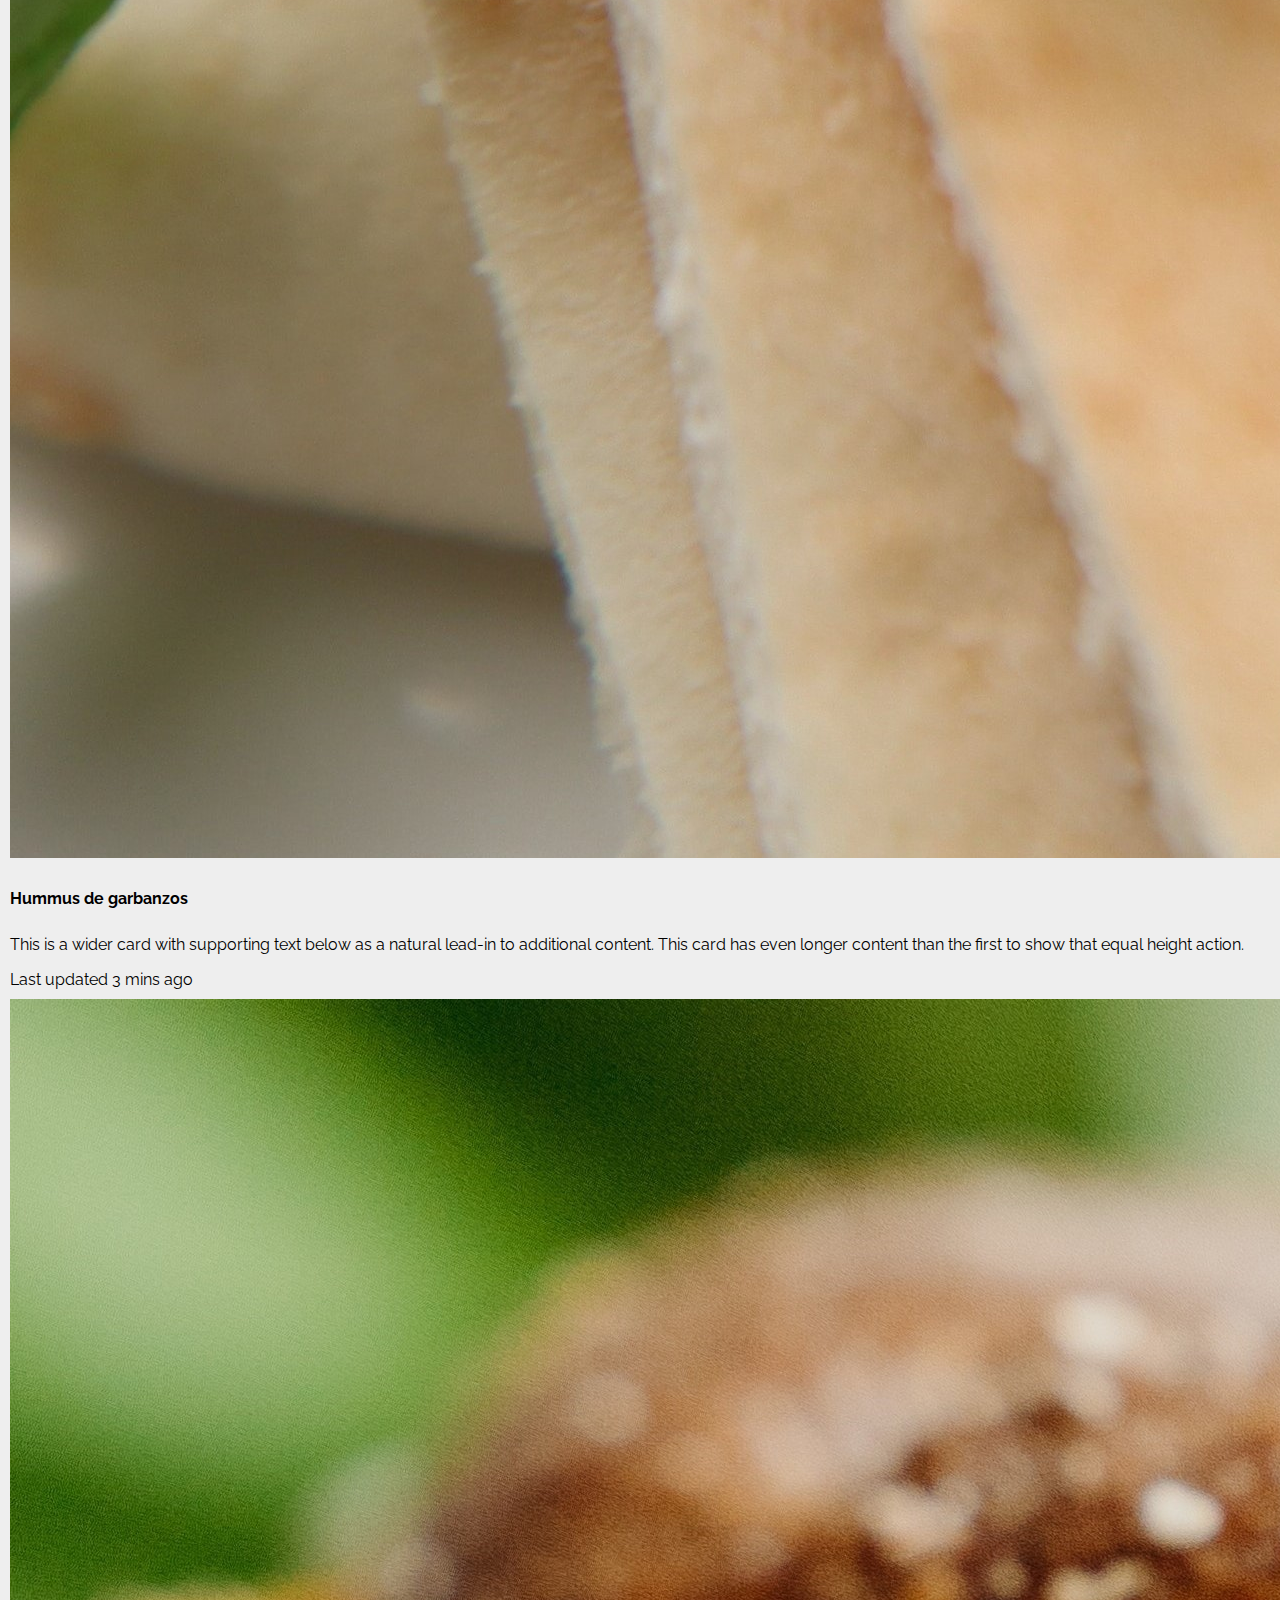
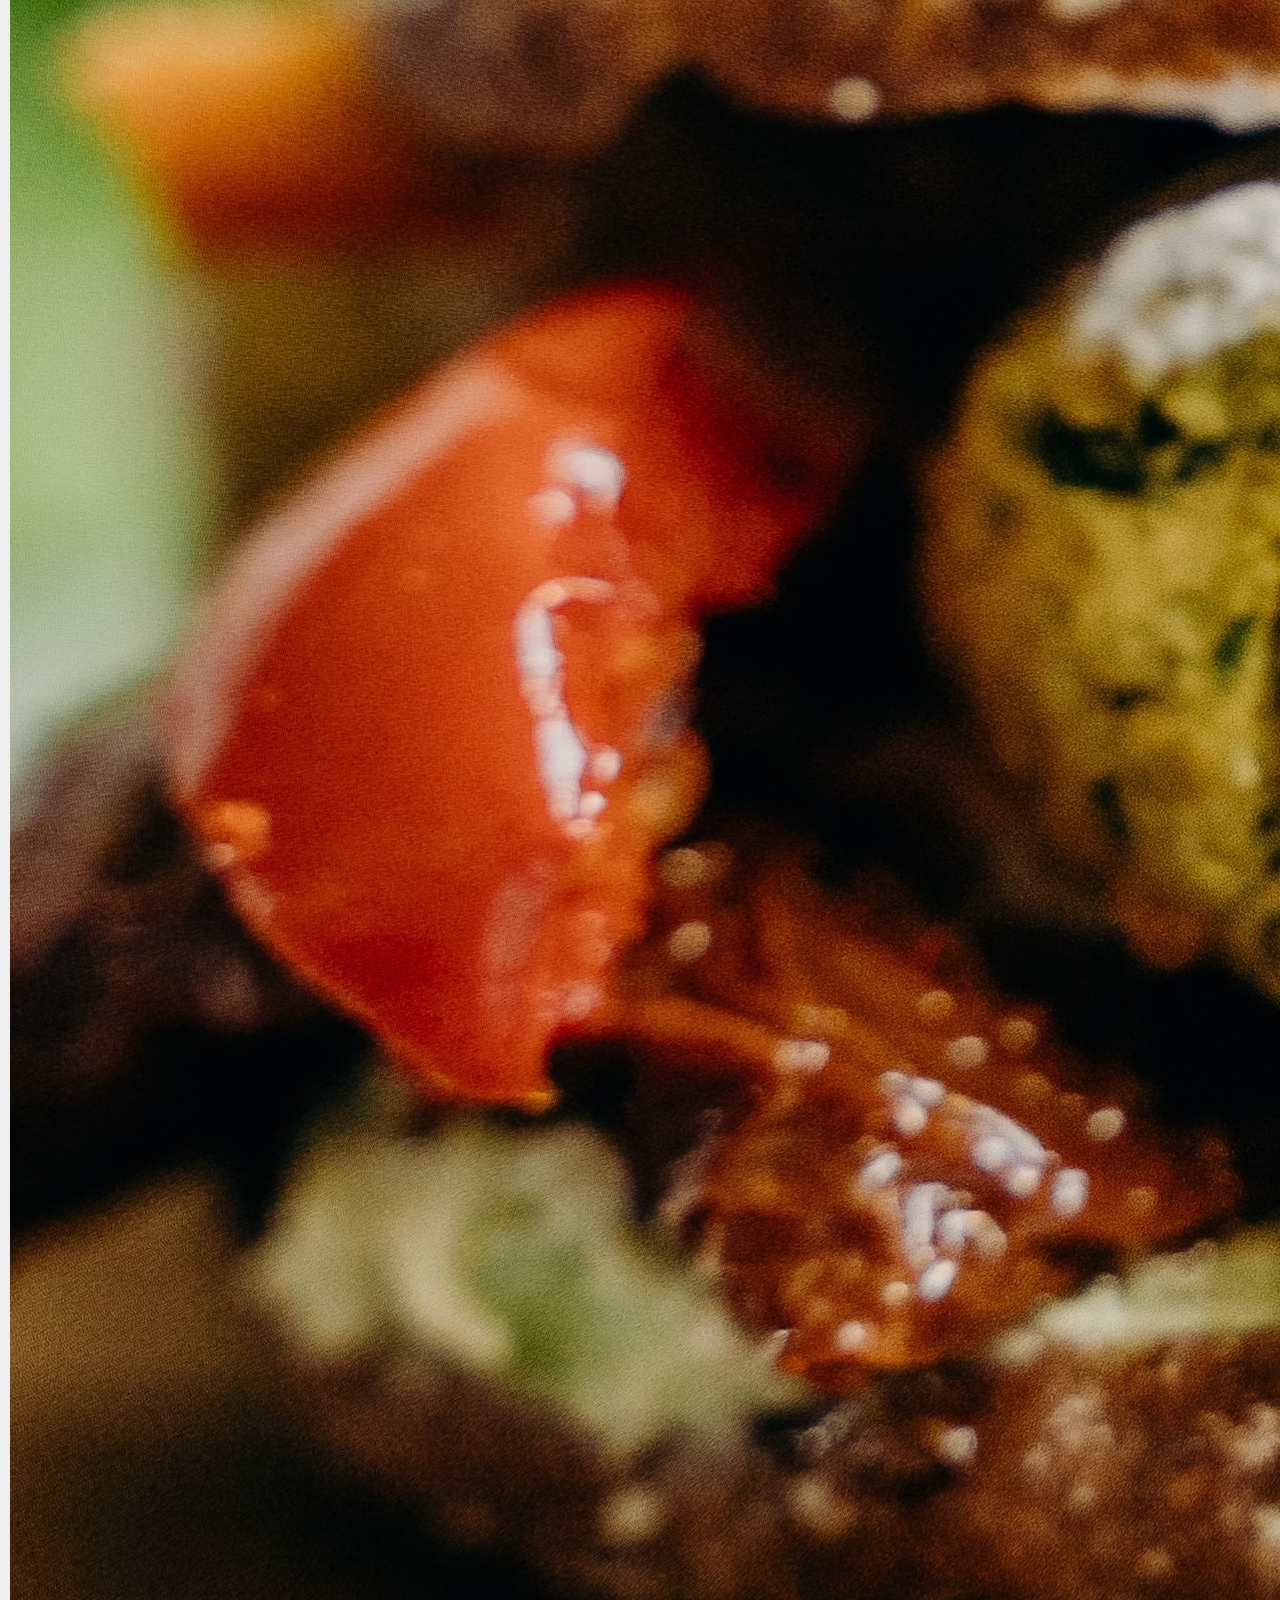
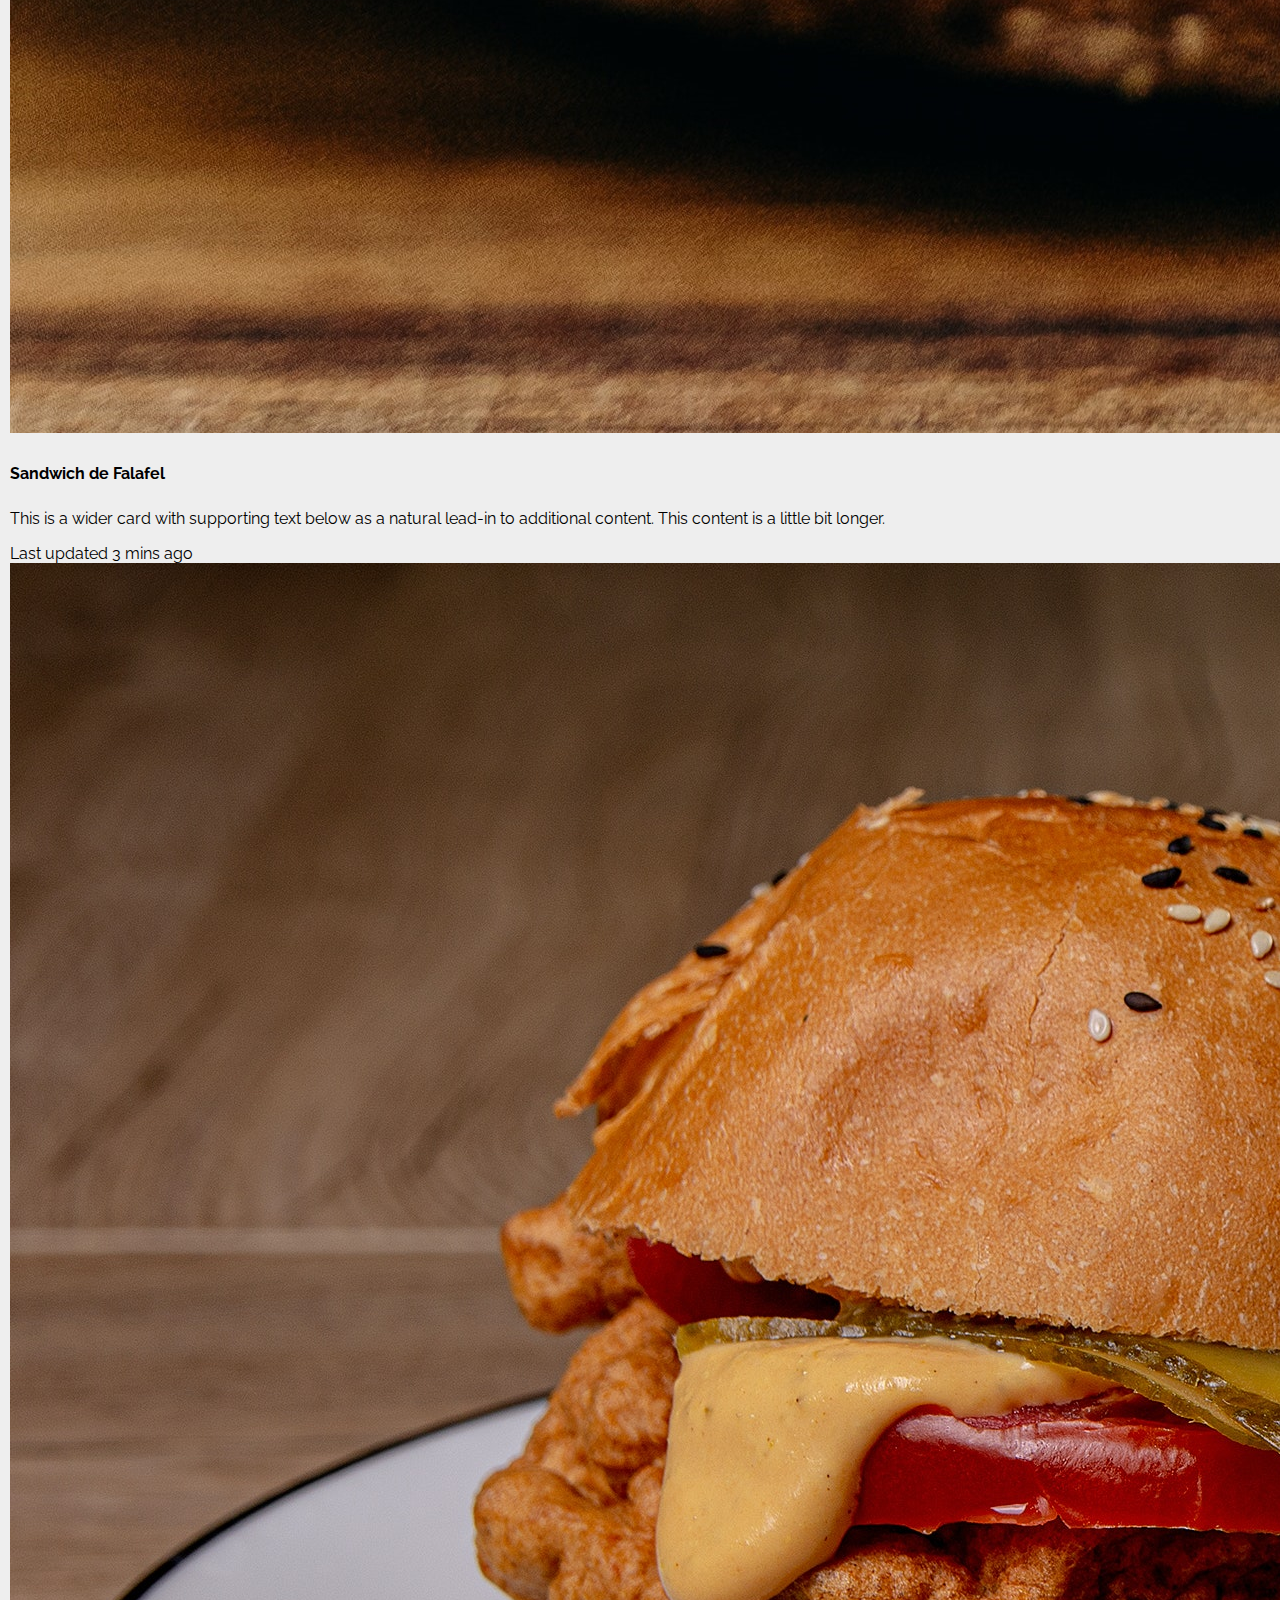
==== commit e9fb05b5: "carrusel imgs" ====
--- a/index.html
+++ b/index.html
@@ -55,21 +55,21 @@
       </div>
       <div class="carousel-inner">
         <div class="carousel-item active">
-          <img src="img/sushi1.jpg" class="d-block w-100" alt="...">
+          <img src="img/sushi-edit.jpg" class="d-block w-100" alt="...">
           <div class="carousel-caption d-none d-md-block">
             <h1>Sushi</h1>
             <h5>Es un plato de la gastronomía japonesa con base de arroz condimentado con vinagre y azúcar, relleno de salmón y/o verduras.</h5>
           </div>
         </div>
         <div class="carousel-item">
-          <img src="img/panchos-veganos1.jpg" class="d-block w-100" alt="...">
+          <img src="img/panchos-veganos1 - edit.jpg" class="d-block w-100" alt="...">
           <div class="carousel-caption d-none d-md-block">
             <h1>Panchos veganos</h1>
             <h5>El ingrediente principal de las salchichas veganas suele ser proteína de soja, junto con uno o varios aceites, especias y otras adiciones de origen vegetal.</h5>
           </div>
         </div>
         <div class="carousel-item">
-          <img src="img/ñoquis2.jpg" class="d-block w-100" alt="...">
+          <img src="img/ñoquis2-edit.jpg" class="d-block w-100" alt="...">
           <div class="carousel-caption d-none d-md-block">
             <h1>Ñoquis de papa</h1>
             <h5>Es un tipo de pasta italiana hecha con harina que puede ser de diferentes cereales, y que, a diferencia del resto de las pastas, lleva papa.</h5>
--- a/style.css
+++ b/style.css
@@ -81,9 +81,6 @@
     align-items: center;
 }
 
-.caja-titulo {
-    align-items: center;
-}
 
 /* .inline-block {
     display: inline-block;
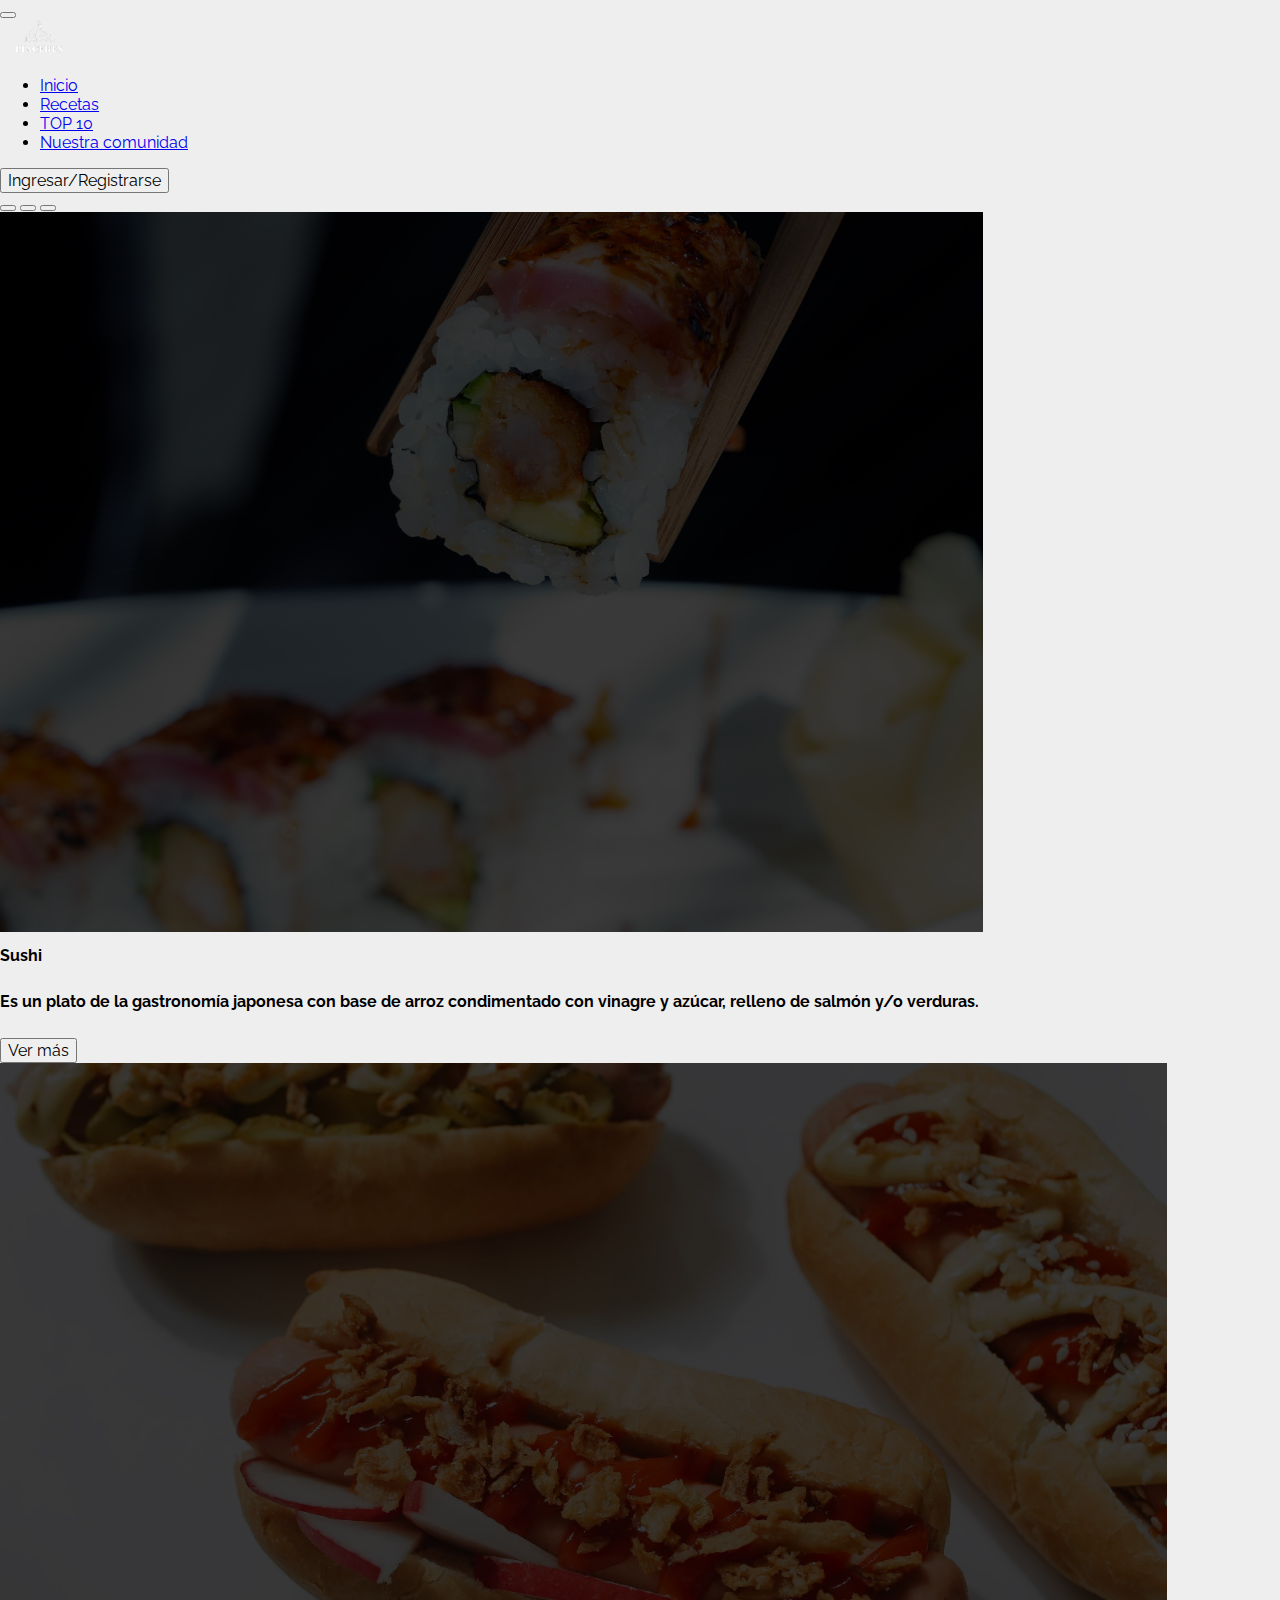
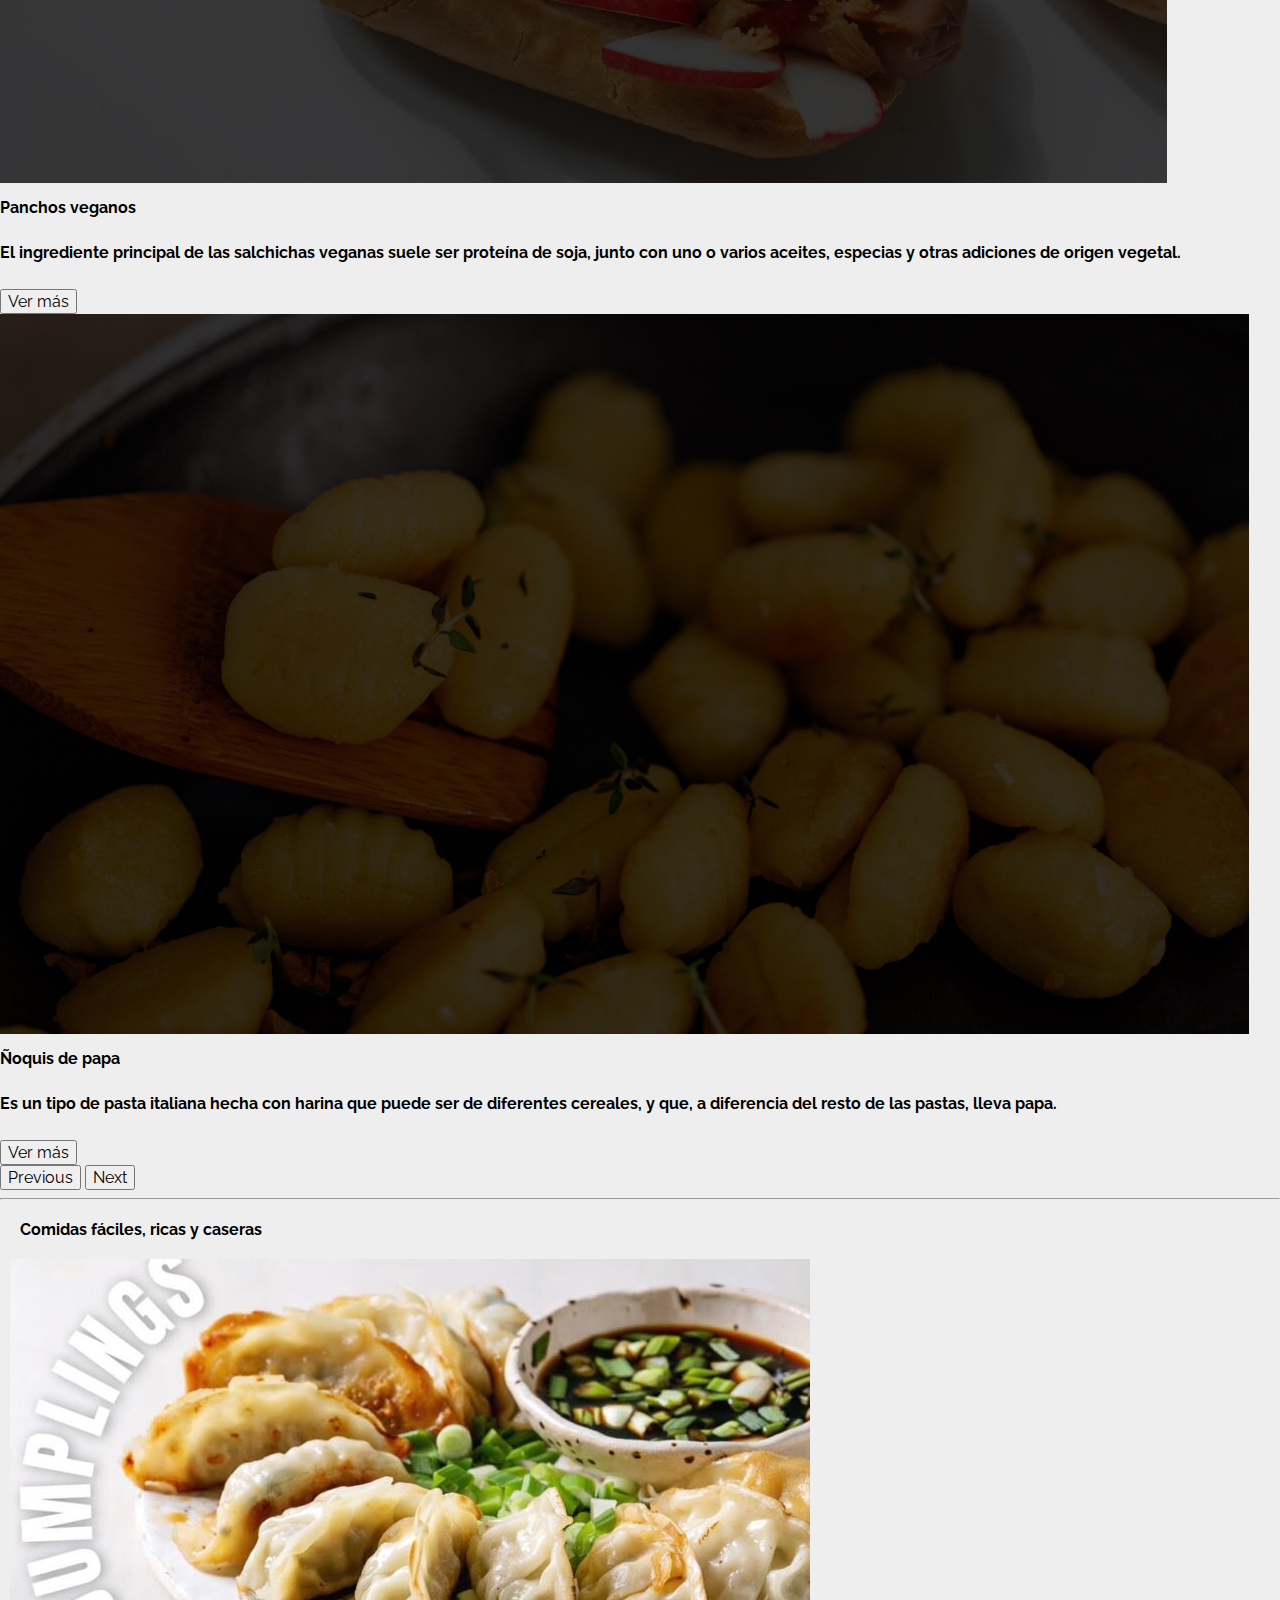
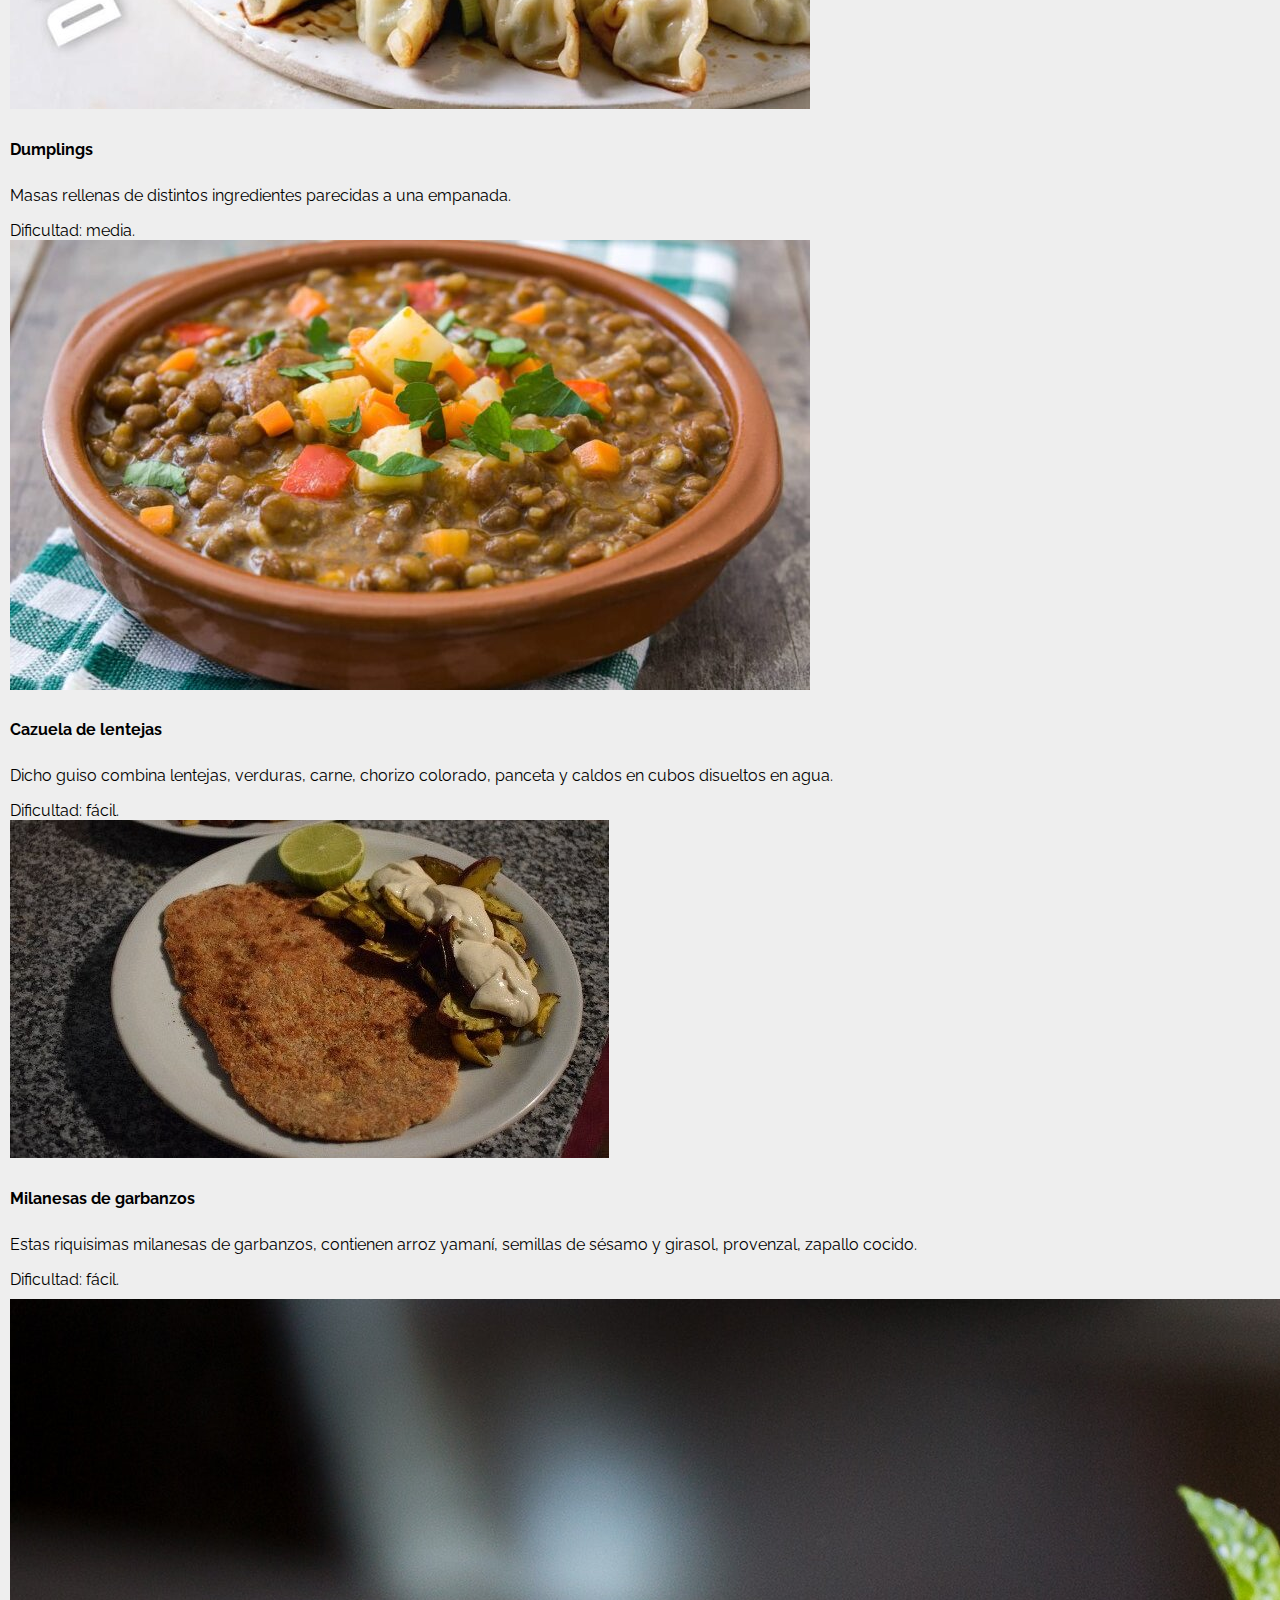
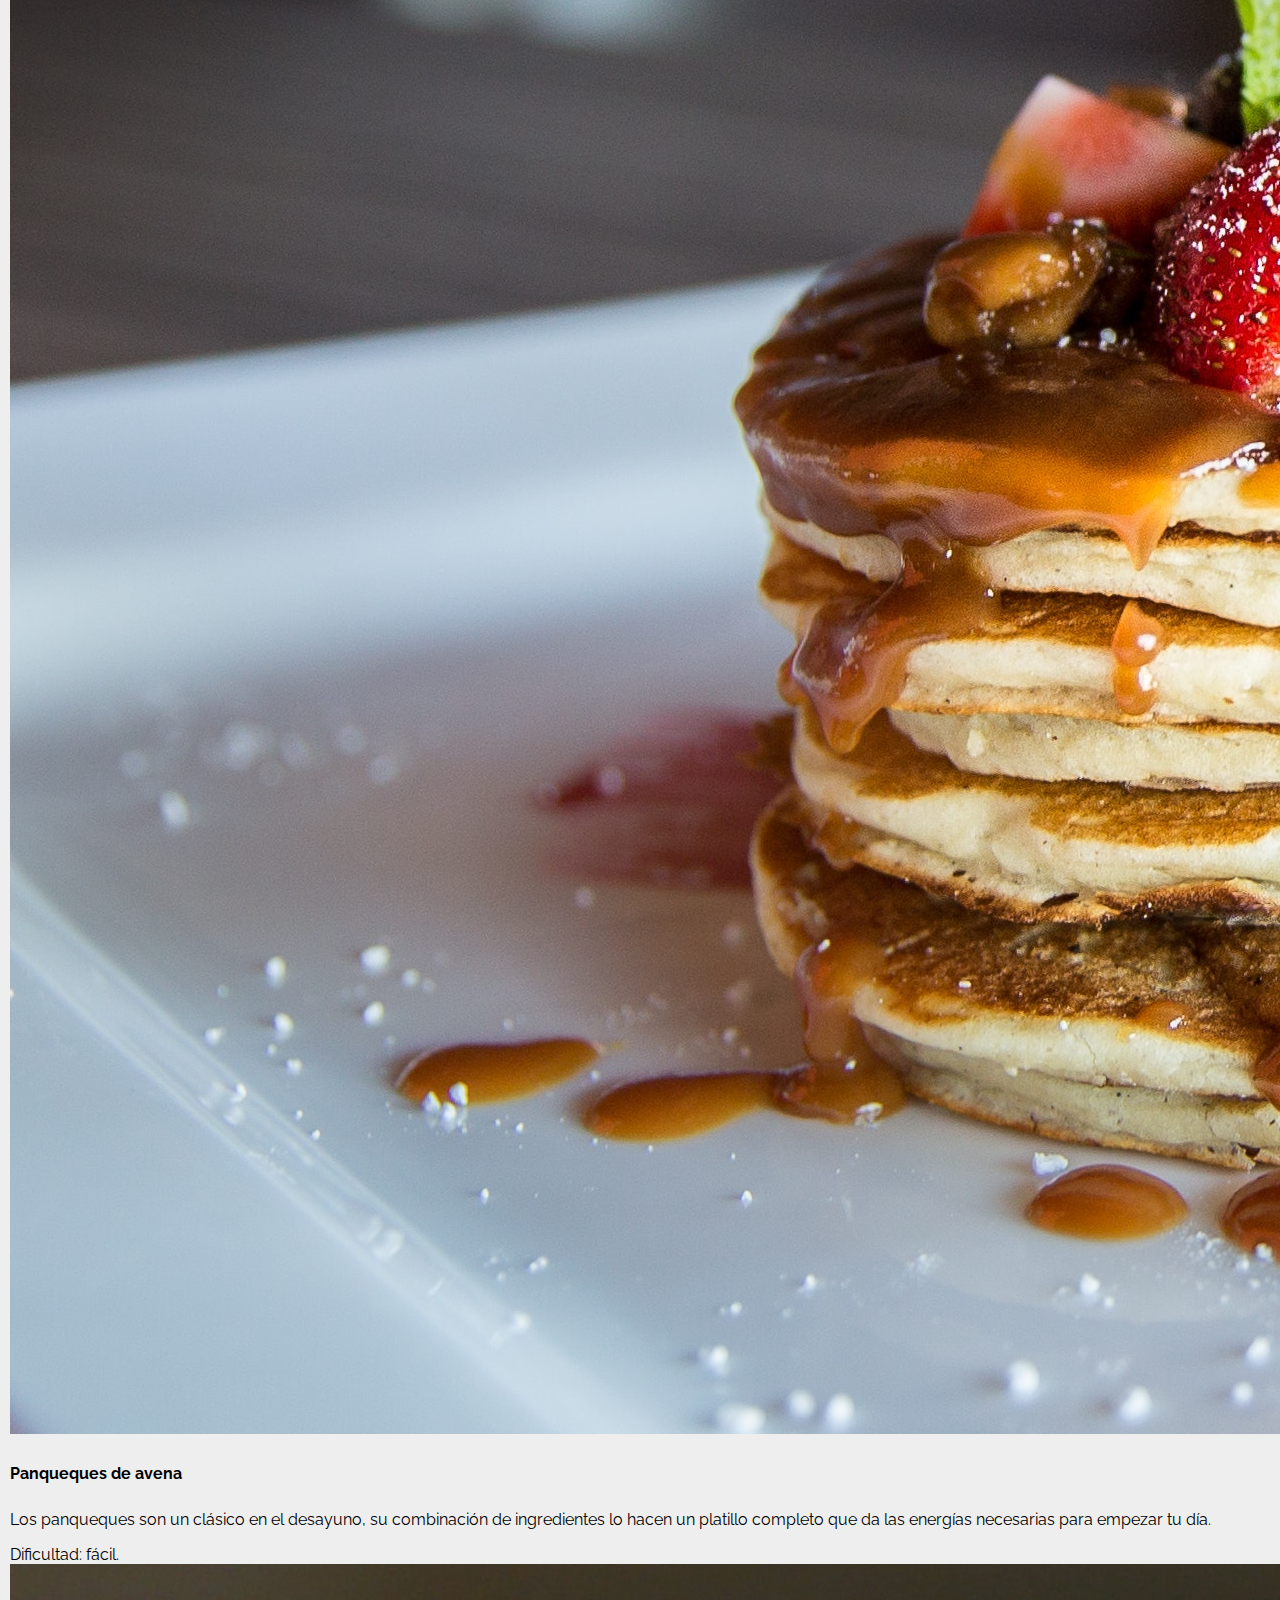
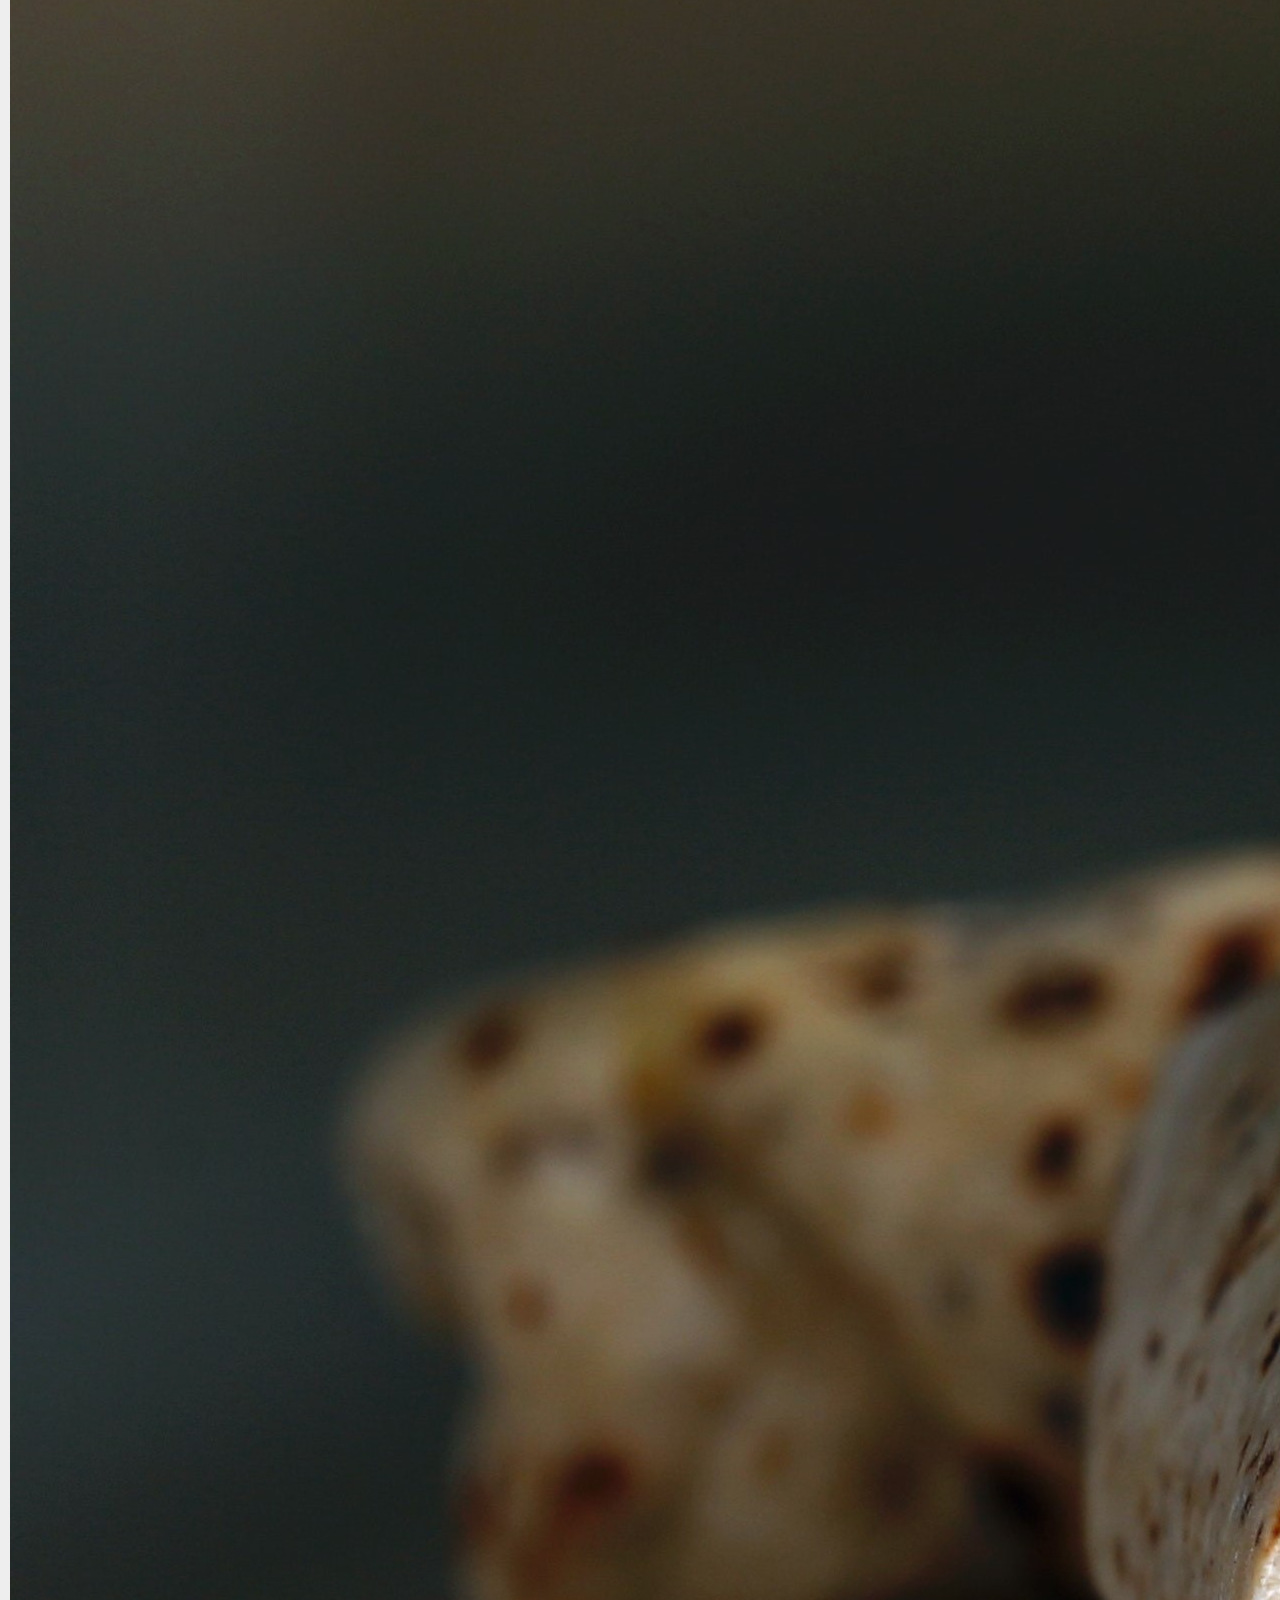
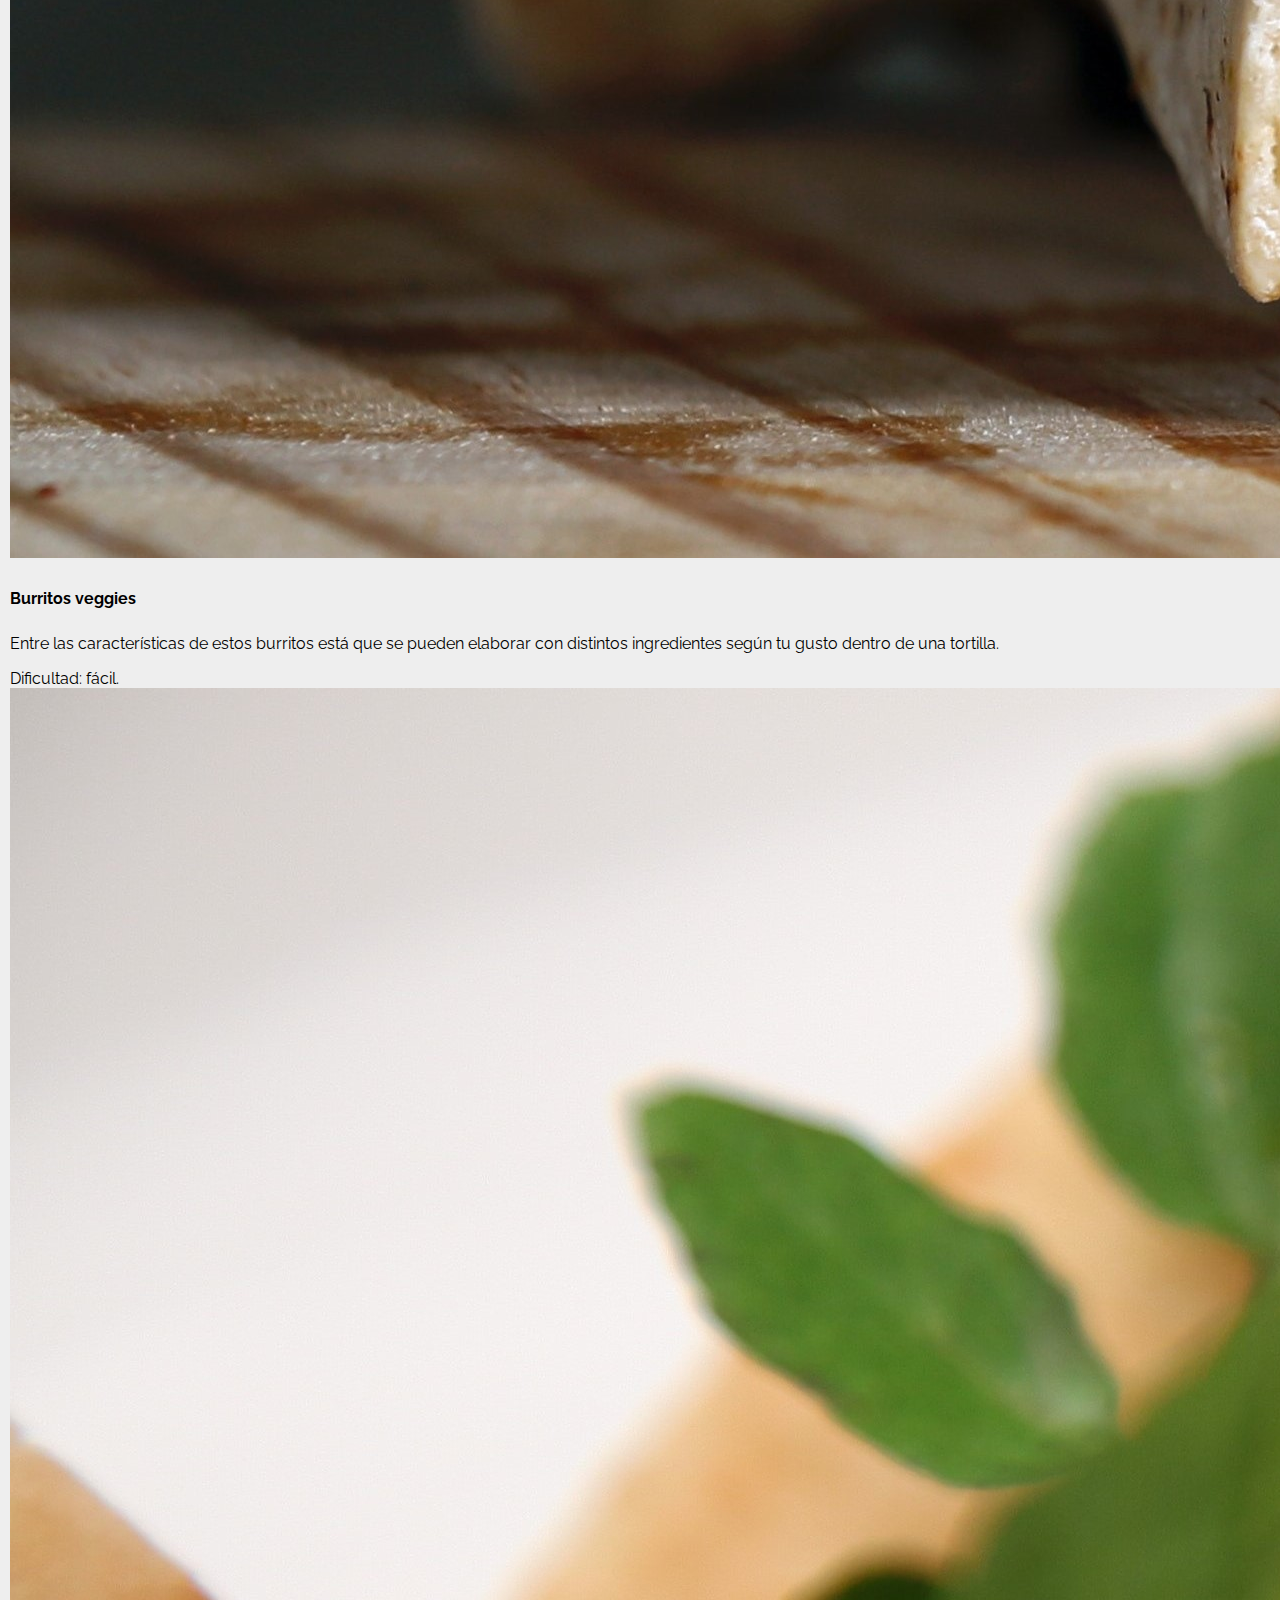
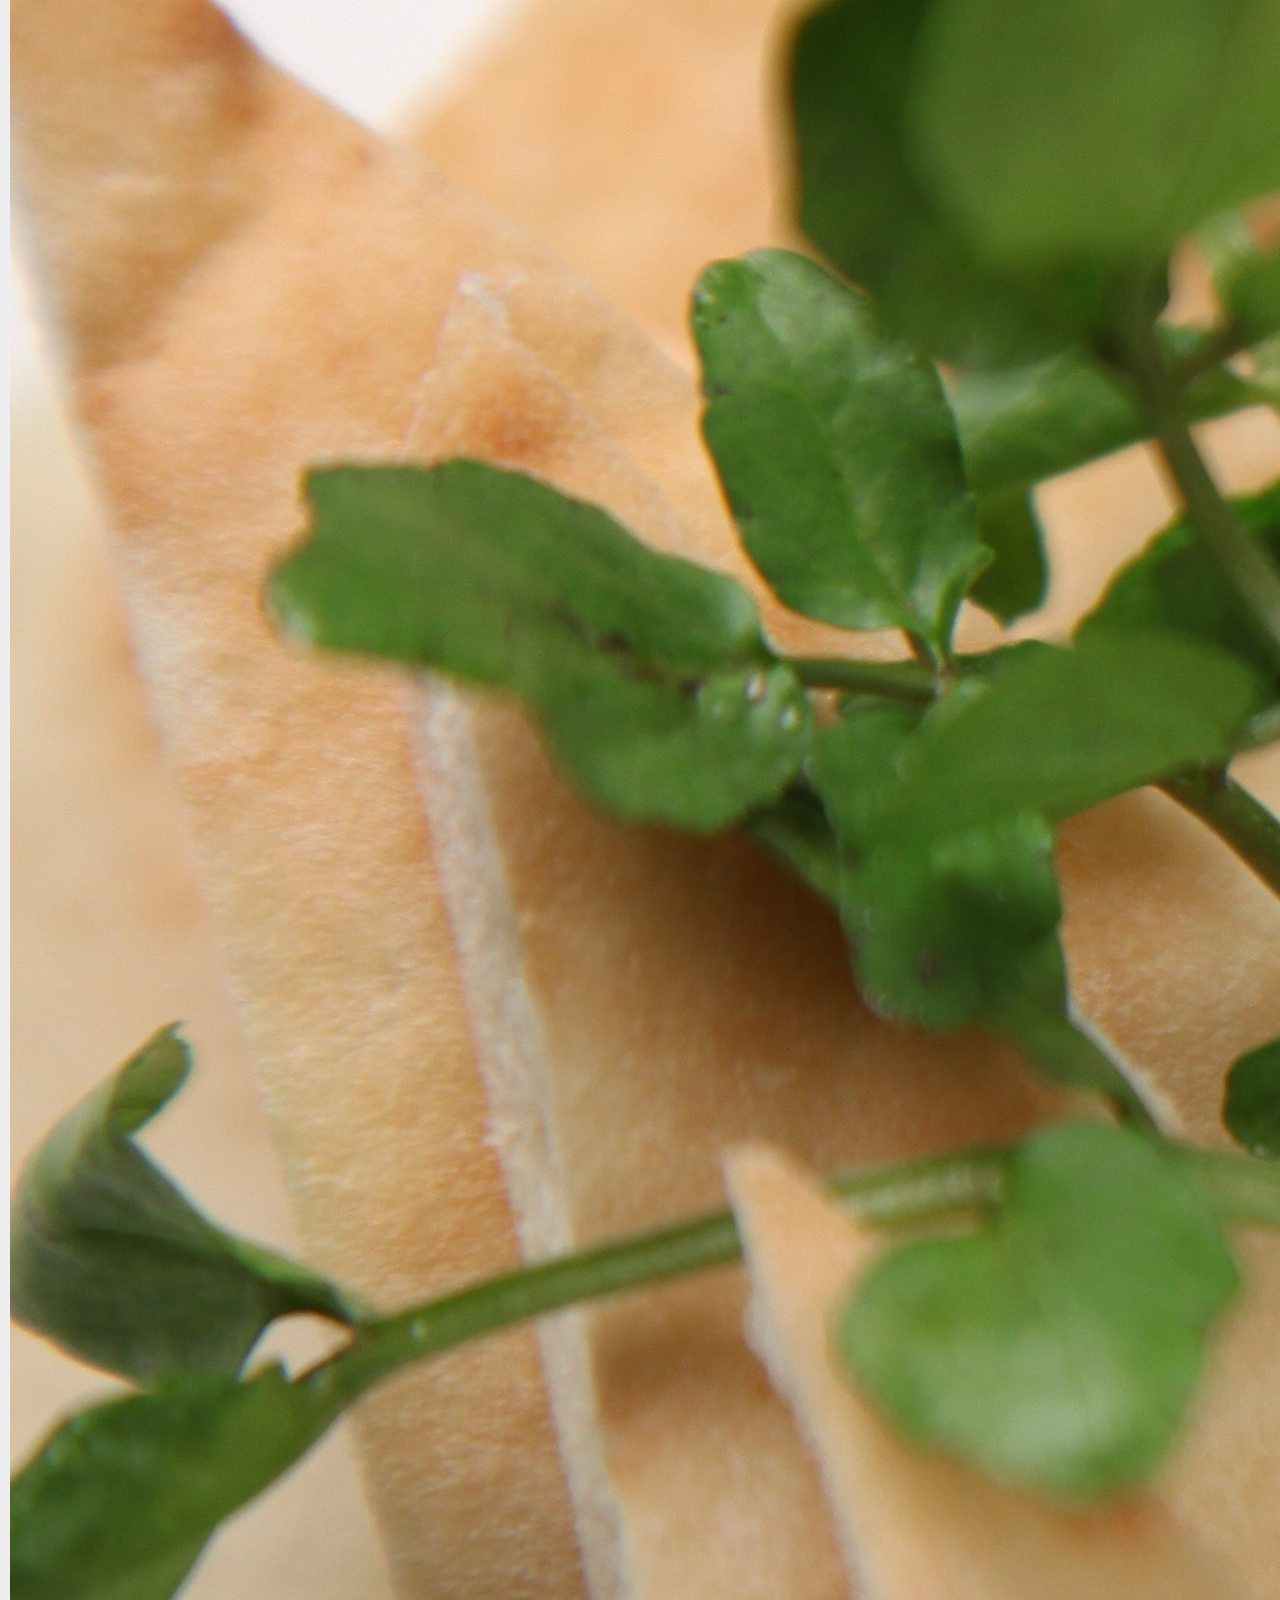
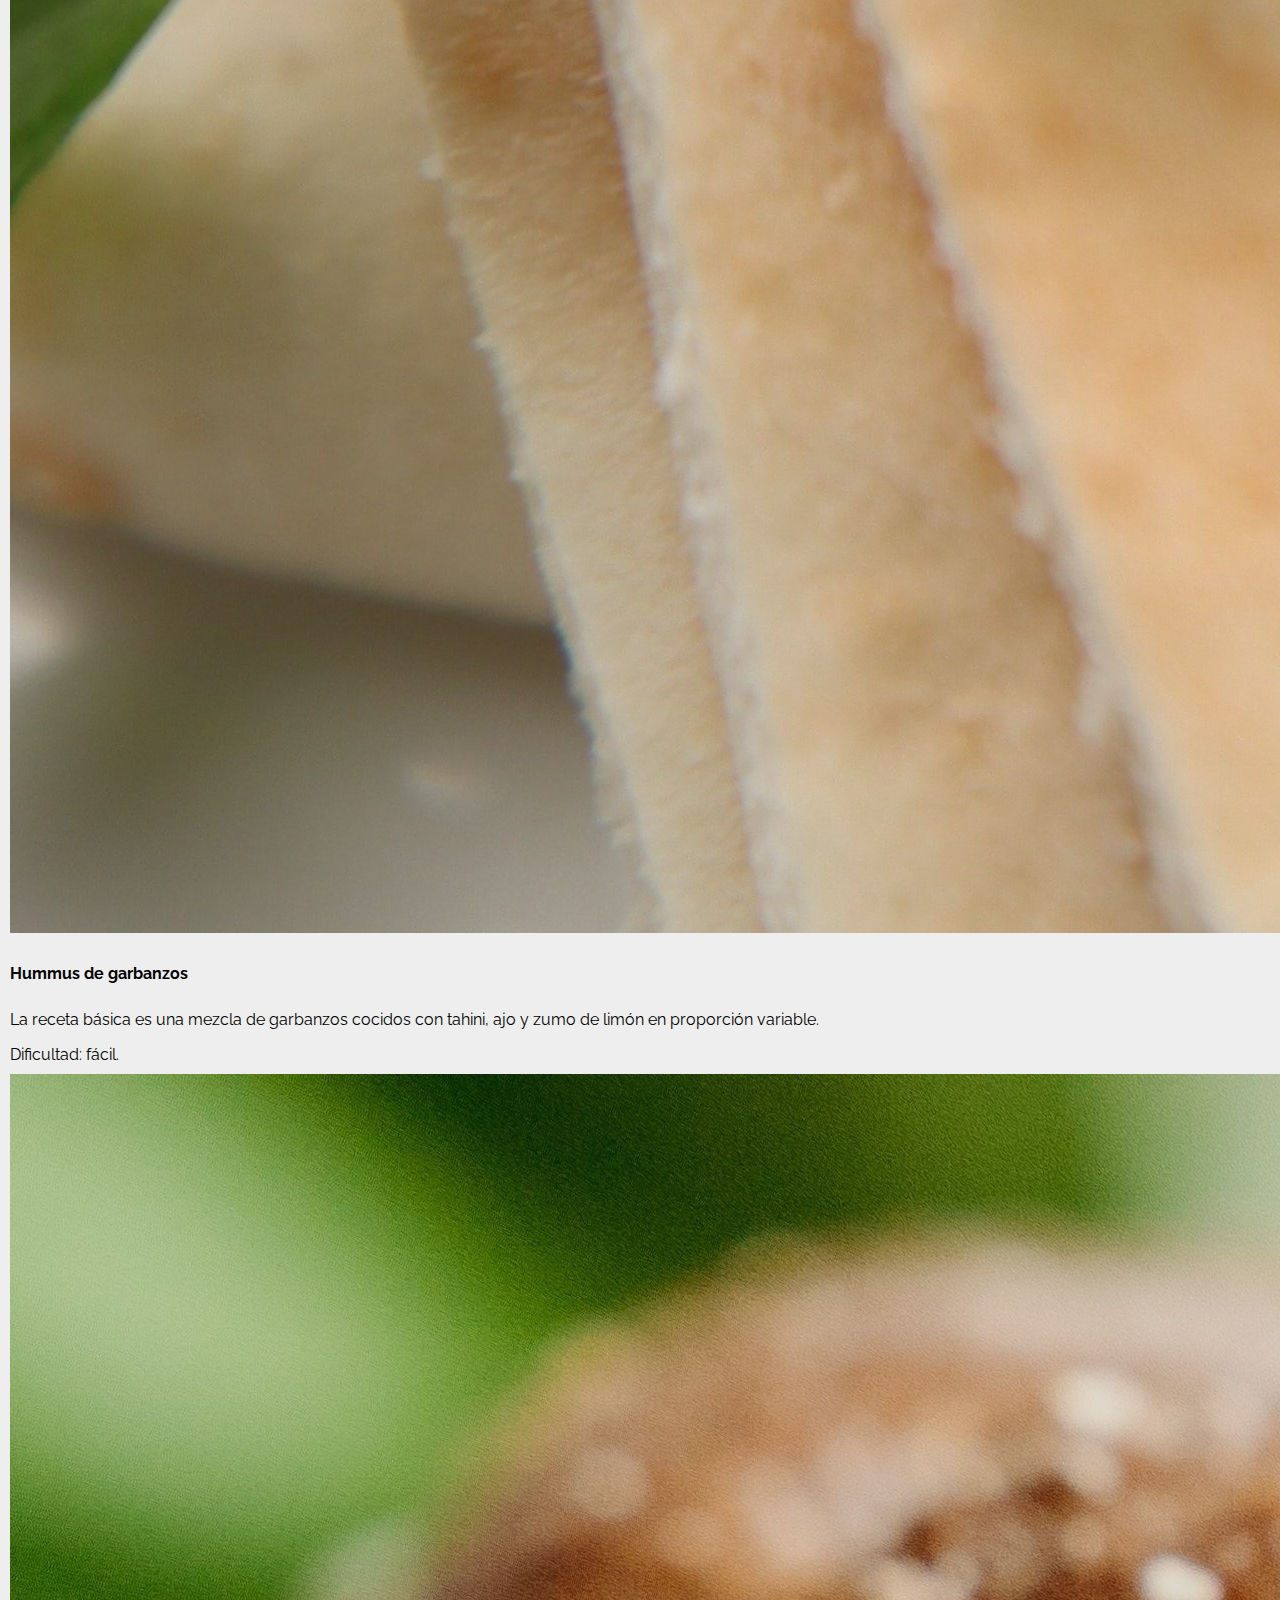
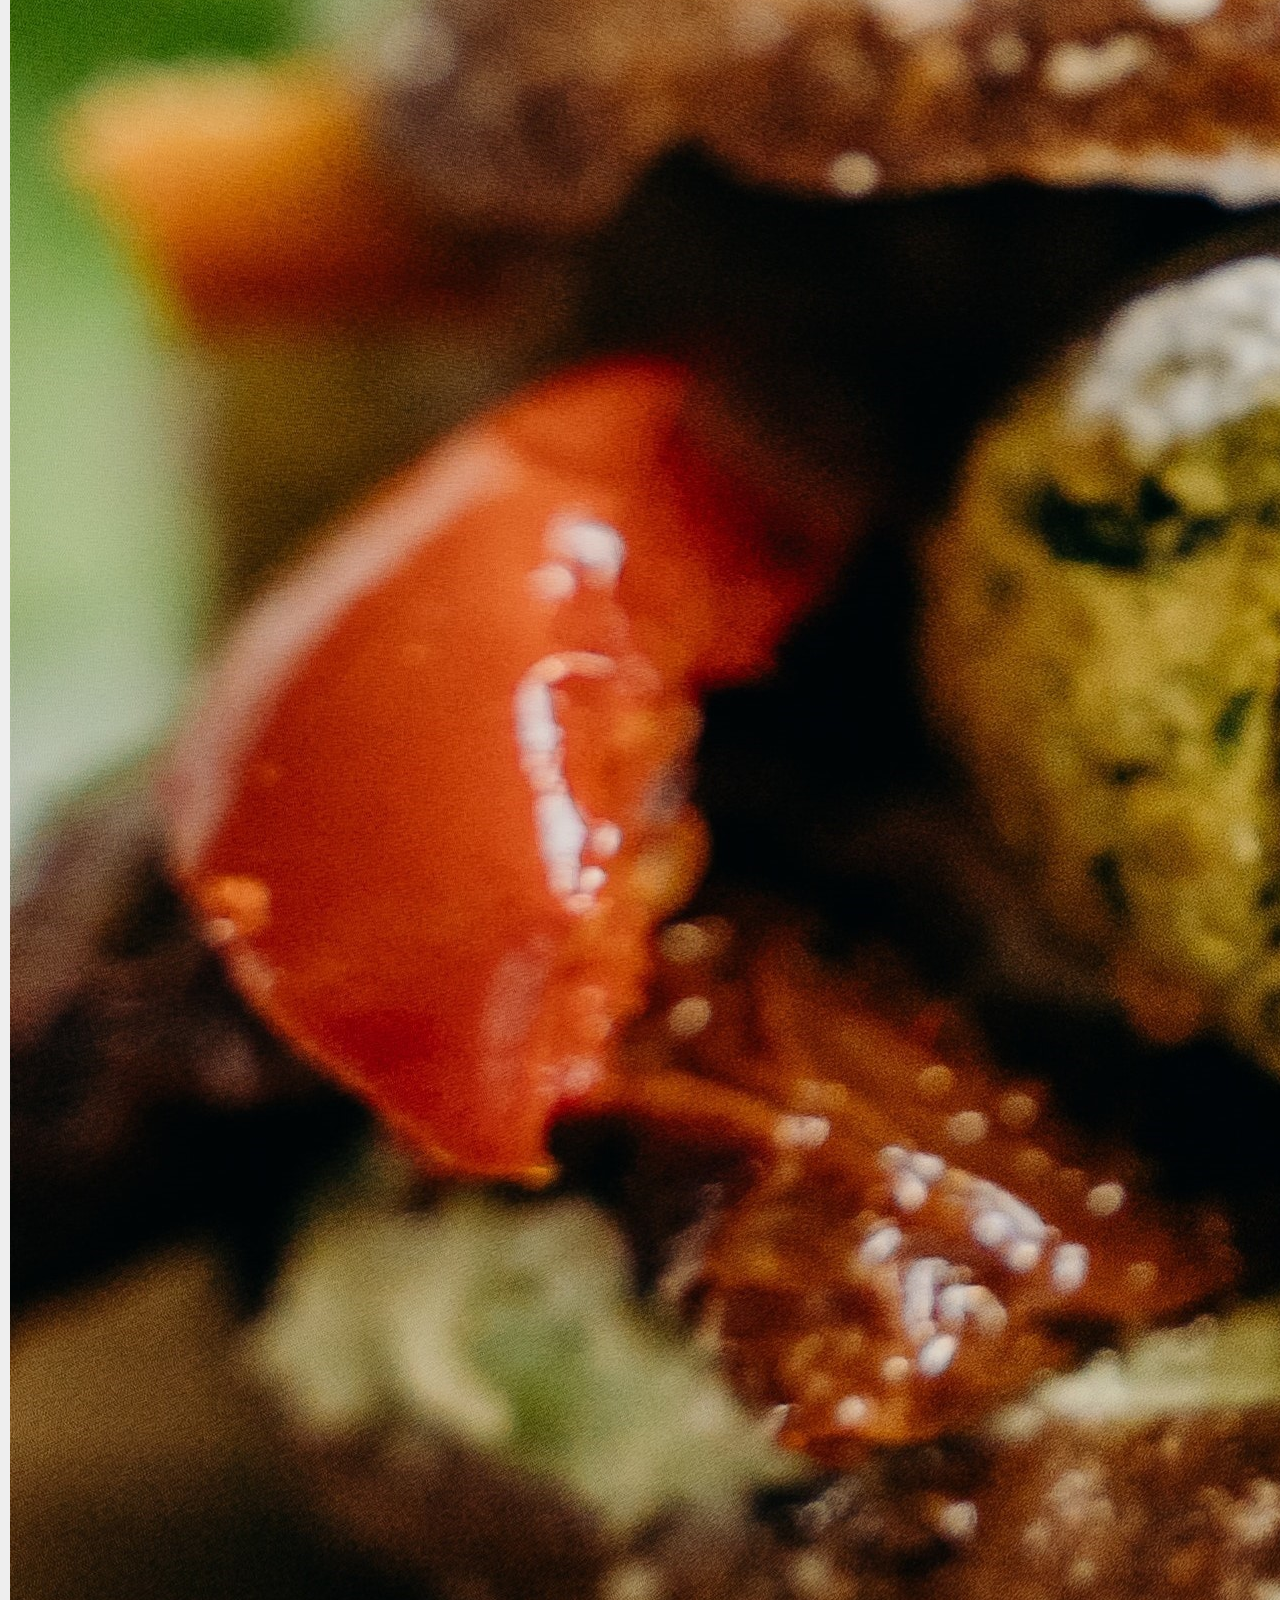
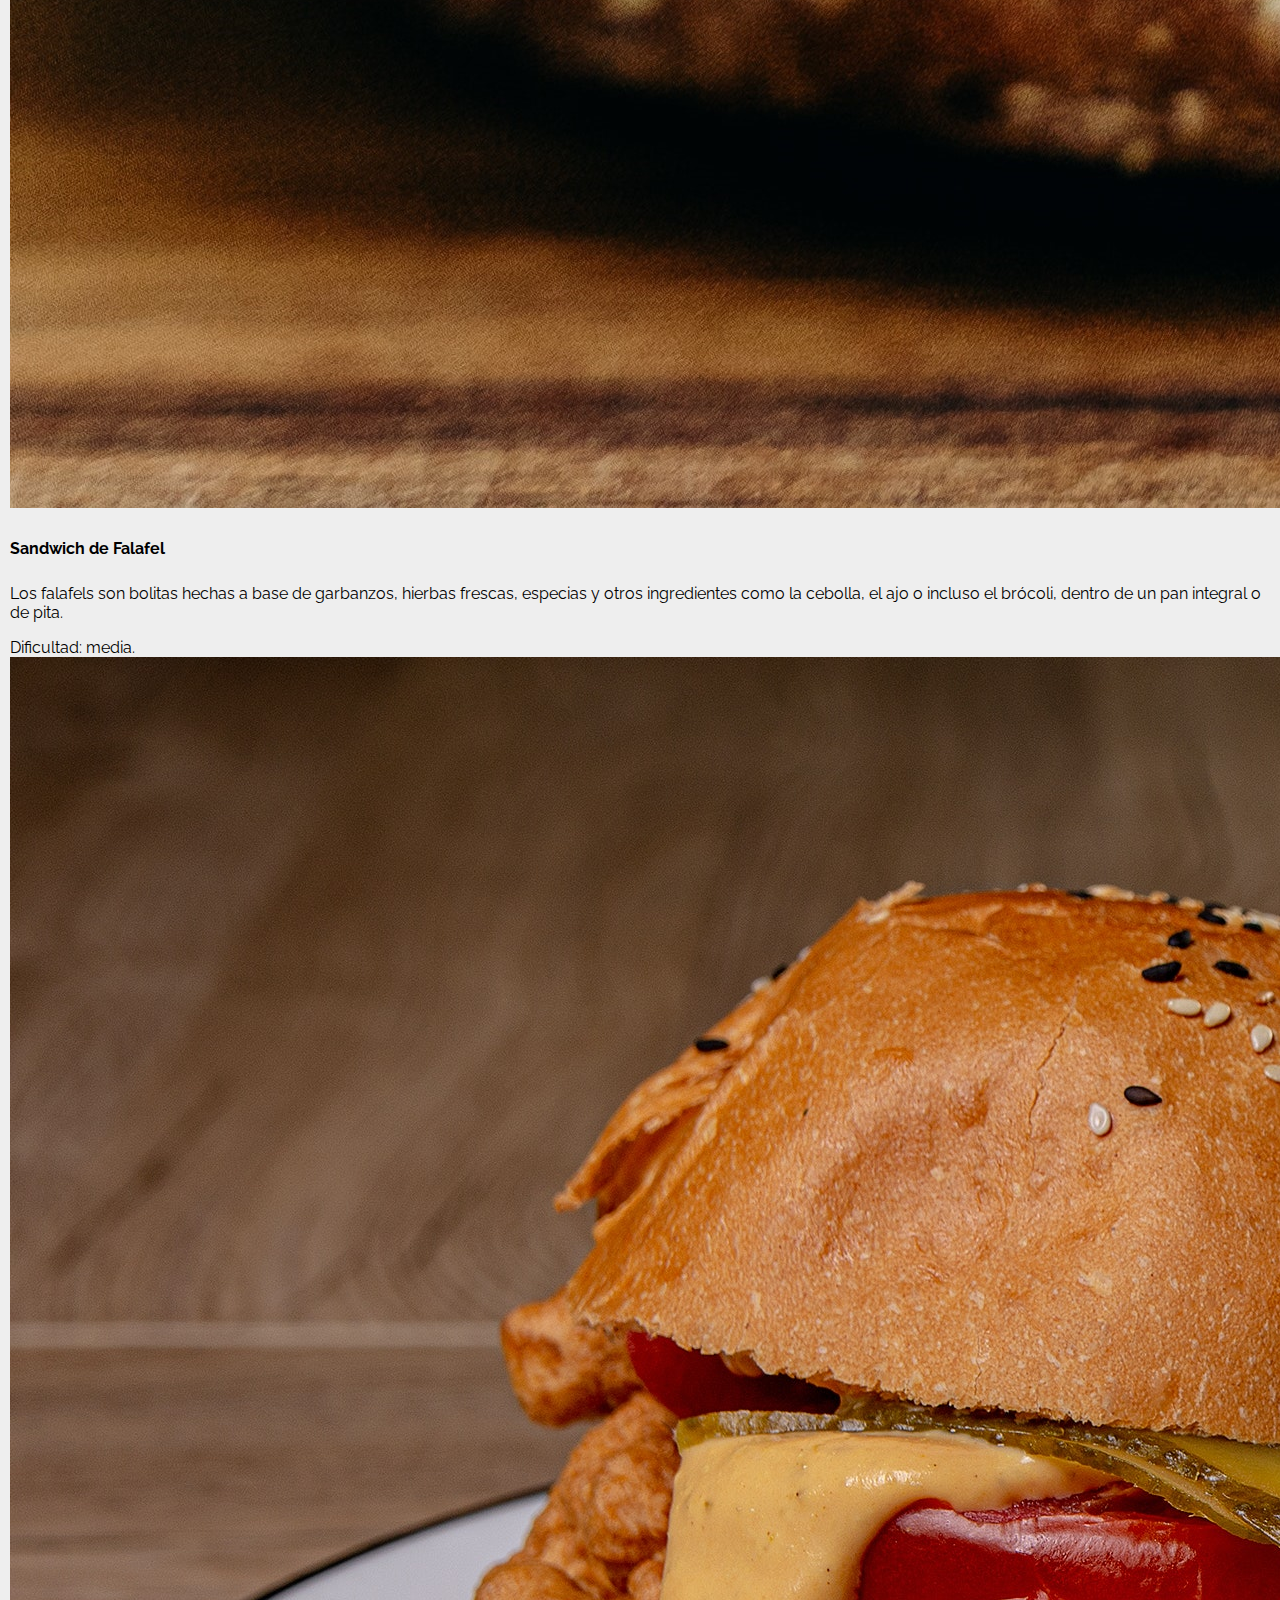
==== commit aa9dfeba: "descripcion cards" ====
--- a/index.html
+++ b/index.html
@@ -29,14 +29,14 @@
               <a class="nav-link active" href="#">Recetas</a>
             </li>
             <li class="nav-item">
-              <a class="nav-link active" href="#">Sobre nosotros</a>
-            </li>
-            <li class="nav-item">
-              <a class="nav-link active" href="#" tabindex="-1" aria-disabled="true">Contacto</a>
+              <a class="nav-link active" href="#">TOP 10</a>
+            </li>
+            <li class="nav-item">
+              <a class="nav-link active" href="#" tabindex="-1" aria-disabled="true">Nuestra comunidad</a>
             </li>
           </ul>
           <form class="d-flex">
-            <button class="btn btn-outline-success" type="submit">Ingresar/Registrarse</button>
+            <button class="btn btn-success" type="submit">Ingresar/Registrarse</button>
           </form>
         </div>
       </div>
@@ -59,6 +59,8 @@
           <div class="carousel-caption d-none d-md-block">
             <h1>Sushi</h1>
             <h5>Es un plato de la gastronomía japonesa con base de arroz condimentado con vinagre y azúcar, relleno de salmón y/o verduras.</h5>
+            <button type="button" class="btn btn-outline-success">Ver más</button>
+
           </div>
         </div>
         <div class="carousel-item">
@@ -66,6 +68,7 @@
           <div class="carousel-caption d-none d-md-block">
             <h1>Panchos veganos</h1>
             <h5>El ingrediente principal de las salchichas veganas suele ser proteína de soja, junto con uno o varios aceites, especias y otras adiciones de origen vegetal.</h5>
+            <button type="button" class="btn btn-outline-success">Ver más</button>
           </div>
         </div>
         <div class="carousel-item">
@@ -73,6 +76,7 @@
           <div class="carousel-caption d-none d-md-block">
             <h1>Ñoquis de papa</h1>
             <h5>Es un tipo de pasta italiana hecha con harina que puede ser de diferentes cereales, y que, a diferencia del resto de las pastas, lleva papa.</h5>
+            <button type="button" class="btn btn-outline-success">Ver más</button>
           </div>
         </div>
       </div>
@@ -140,11 +144,10 @@
           <img src="img/panqueques.jpg" class="card-img-top" alt="...">
           <div class="card-body">
             <h5 class="card-title">Panqueques de avena</h5>
-            <p class="card-text">This is a wider card with supporting text below as a natural lead-in to additional
-              content. This content is a little bit longer.</p>
-          </div>
-          <div class="card-footer">
-            <small class="text-muted">Last updated 3 mins ago</small>
+            <p class="card-text">Los panqueques son un clásico en el desayuno, su combinación de ingredientes lo hacen un platillo completo que da las energías necesarias para empezar tu día.</p>
+          </div>
+          <div class="card-footer">
+            <small class="text-muted">Dificultad: fácil.</small>
           </div>
         </div>
       </div>
@@ -153,10 +156,10 @@
           <img src="img/burritos.jpg" class="card-img-top" alt="...">
           <div class="card-body">
             <h5 class="card-title">Burritos veggies</h5>
-            <p class="card-text">This card has supporting text below as a natural lead-in to additional content.</p>
-          </div>
-          <div class="card-footer">
-            <small class="text-muted">Last updated 3 mins ago</small>
+            <p class="card-text">Entre las características de estos burritos está que se pueden elaborar con distintos ingredientes según tu gusto dentro de una tortilla.</p>
+          </div>
+          <div class="card-footer">
+            <small class="text-muted">Dificultad: fácil.</small>
           </div>
         </div>
       </div>
@@ -165,11 +168,10 @@
           <img src="img/hummus.jpg" class="card-img-top" alt="...">
           <div class="card-body">
             <h5 class="card-title">Hummus de garbanzos</h5>
-            <p class="card-text">This is a wider card with supporting text below as a natural lead-in to additional
-              content. This card has even longer content than the first to show that equal height action.</p>
-          </div>
-          <div class="card-footer">
-            <small class="text-muted">Last updated 3 mins ago</small>
+            <p class="card-text">La receta básica es una mezcla de garbanzos cocidos con tahini, ajo y zumo de limón en proporción variable.</p>
+          </div>
+          <div class="card-footer">
+            <small class="text-muted">Dificultad: fácil.</small>
           </div>
         </div>
       </div>
@@ -181,11 +183,10 @@
           <img src="img/sandwich-croq-broc.jpg" class="card-img-top" alt="...">
           <div class="card-body">
             <h5 class="card-title">Sandwich de Falafel</h5>
-            <p class="card-text">This is a wider card with supporting text below as a natural lead-in to additional
-              content. This content is a little bit longer.</p>
-          </div>
-          <div class="card-footer">
-            <small class="text-muted">Last updated 3 mins ago</small>
+            <p class="card-text">Los falafels son bolitas hechas a base de garbanzos, hierbas frescas, especias y otros ingredientes como la cebolla, el ajo o incluso el brócoli, dentro de un pan integral o de pita.</p>
+          </div>
+          <div class="card-footer">
+            <small class="text-muted">Dificultad: media.</small>
           </div>
         </div>
       </div>
@@ -194,10 +195,10 @@
           <img src="img/burger.jpg" class="card-img-top" alt="...">
           <div class="card-body">
             <h5 class="card-title">Hamburguesa de no-pollo</h5>
-            <p class="card-text">This card has supporting text below as a natural lead-in to additional content.</p>
-          </div>
-          <div class="card-footer">
-            <small class="text-muted">Last updated 3 mins ago</small>
+            <p class="card-text">Los medallones estan hechos de avena, nueces, salsa de soja, pan rallado y caldo de no pollo. Acompañado con pan de hamburguesa y papas fritas.</p>
+          </div>
+          <div class="card-footer">
+            <small class="text-muted">Dificultad: media.</small>
           </div>
         </div>
       </div>
@@ -205,12 +206,11 @@
         <div class="card h-100">
           <img src="img/nuggets.jpg" class="card-img-top" alt="...">
           <div class="card-body">
-            <h5 class="card-title">Card title</h5>
-            <p class="card-text">This is a wider card with supporting text below as a natural lead-in to additional
-              content. This card has even longer content than the first to show that equal height action.</p>
-          </div>
-          <div class="card-footer">
-            <small class="text-muted">Last updated 3 mins ago</small>
+            <h5 class="card-title">Nuggets veganos</h5>
+            <p class="card-text">Podemos hacer nuestros nuggets con restos de lo que tengamos en la nevera, como lentejas, coliflor, garbanzos o tofu.</p>
+          </div>
+          <div class="card-footer">
+            <small class="text-muted">Dificultad: media.</small>
           </div>
         </div>
       </div>
@@ -219,99 +219,33 @@
     <div class="d-grid gap-2 col-6 mx-auto">
       <button type="button" class="btn btn-success">Ver más</button>
     </div>
-
     <hr>
-    <h1>Top 10 mejores platos</h1>
-    <table>
-      <tr>
-        <th><strong>Posición</strong></td>
-        <th><strong>Nombre el plato</strong></td>
-        <th><strong>Puntaje</strong></td>
-      </tr>
-
-      <tr>
-        <td>1</td>
-        <td>Milanesa de garbanzos</td>
-        <td>9</td>
-      </tr>
-
-      <tr>
-        <td>2</td>
-        <td>Milanesa de lentejas</td>
-        <td>10</td>
-      </tr>
-
-      <tr>
-        <td>3</td>
-        <td>Milanesa de soja texturizada</td>
-        <td>8.5</td>
-      </tr>
-
-      <tr>
-        <td>4</td>
-        <td>Milanesa de berenjena</td>
-        <td>9,5</td>
-      </tr>
-
-      <tr>
-        <td>5</td>
-        <td>Nuggets de soja texturizada</td>
-        <td>9</td>
-      </tr>
-
-      <tr>
-        <td>6</td>
-        <td>Salchichas parrilleras de legumbres</td>
-        <td>9,5</td>
-      </tr>
-
-      <tr>
-        <td>7</td>
-        <td>Queso de papa</td>
-        <td>8</td>
-      </tr>
-
-      <tr>
-        <td>8</td>
-        <td>Queso de semillas de girasol</td>
-        <td>10</td>
-      </tr>
-
-      <tr>
-        <td>9</td>
-        <td>Sorrentinos de calabaza, roquefort y nueces</td>
-        <td>10</td>
-      </tr>
-
-      <tr>
-        <td>10</td>
-        <td>Tortelli de de ricota y espinaca</td>
-        <td>9</td>
-      </tr>
-    </table>
-    <hr>
-
-    <h1>¿Querés que tu receta este en el blog?</h1>
-    <h3>Regístrate ahora</h3>
-    <form class="formulario" action="formulario" method="POST">
-      <p>
-        <label for="nombre">Nombre</label>
-        <input type="text" id="nombre" name="nombre">
-      </p>
-      <p>
-        <label for="apellido">Apellido</label>
-        <input type="text" id="apellido" name="apellido">
-      </p>
-      <p>
-        <label for="email">Correo electrónico</label>
-        <input type="email" id="email" name="email">
-      </p>
-      <label for="comentario">Comentarios</label>
-      <br>
-      <textarea cols="40" rows="10" id="comentario" placeholder="Ingrese comentario" name="comentario"></textarea>
-      <br>
-      <input type="submit" id="submit" name="submit">
-      <button type="button">Guardar borrador</button>
+
+    <h2>¿Querés enterarte todas las tendencias de la gastronomía? Regístrate</h2>
+    <form class="form1">
+      <div class="mb-3">
+        <label for="name" class="form-label">Nombre completo</label>
+        <input type="name" class="form-control" id="name">
+      </div>
+      <div class="mb-3">
+        <label for="exampleInputEmail1" class="form-label">Correo electrónico</label>
+        <input type="email" class="form-control" id="exampleInputEmail1" aria-describedby="emailHelp">
+      </div>
+      <div class="mb-3">
+        <label for="exampleInputPassword1" class="form-label">Contraseña</label>
+        <input type="password" class="form-control" id="exampleInputPassword1">
+        <div id="emailHelp" class="form-text">Debe contener una mayúscula, minusculas y por lo menos 1 número.</div>
+      </div>
+
+      <div class="mb-3">
+        <label for="exampleInputPassword1" class="form-label">Repite tu contraseña</label>
+        <input type="password" class="form-control" id="exampleInputPassword1">
+      </div>
+      <div class="mb-3 form-check">
+        <input type="checkbox" class="form-check-input" id="exampleCheck1">
+        <label class="form-check-label" for="exampleCheck1">Acepto términos y condiciones</label>
+      </div>
+      <button type="submit" class="btn btn-success">Registrarse</button>
     </form>
     <script src="https://cdn.jsdelivr.net/npm/bootstrap@5.0.2/dist/js/bootstrap.bundle.min.js"
       integrity="sha384-MrcW6ZMFYlzcLA8Nl+NtUVF0sA7MsXsP1UyJoMp4YLEuNSfAP+JcXn/tWtIaxVXM"
--- a/style.css
+++ b/style.css
@@ -64,7 +64,7 @@
 }
 
 .btnvm {
-    margin: 28px;
+    margin: 50px;
 }
 
 .row {
@@ -81,6 +81,10 @@
     align-items: center;
 }
 
+.form1 {
+    margin-top: 30px;
+    margin-left: 7px;
+}
 
 /* .inline-block {
     display: inline-block;
